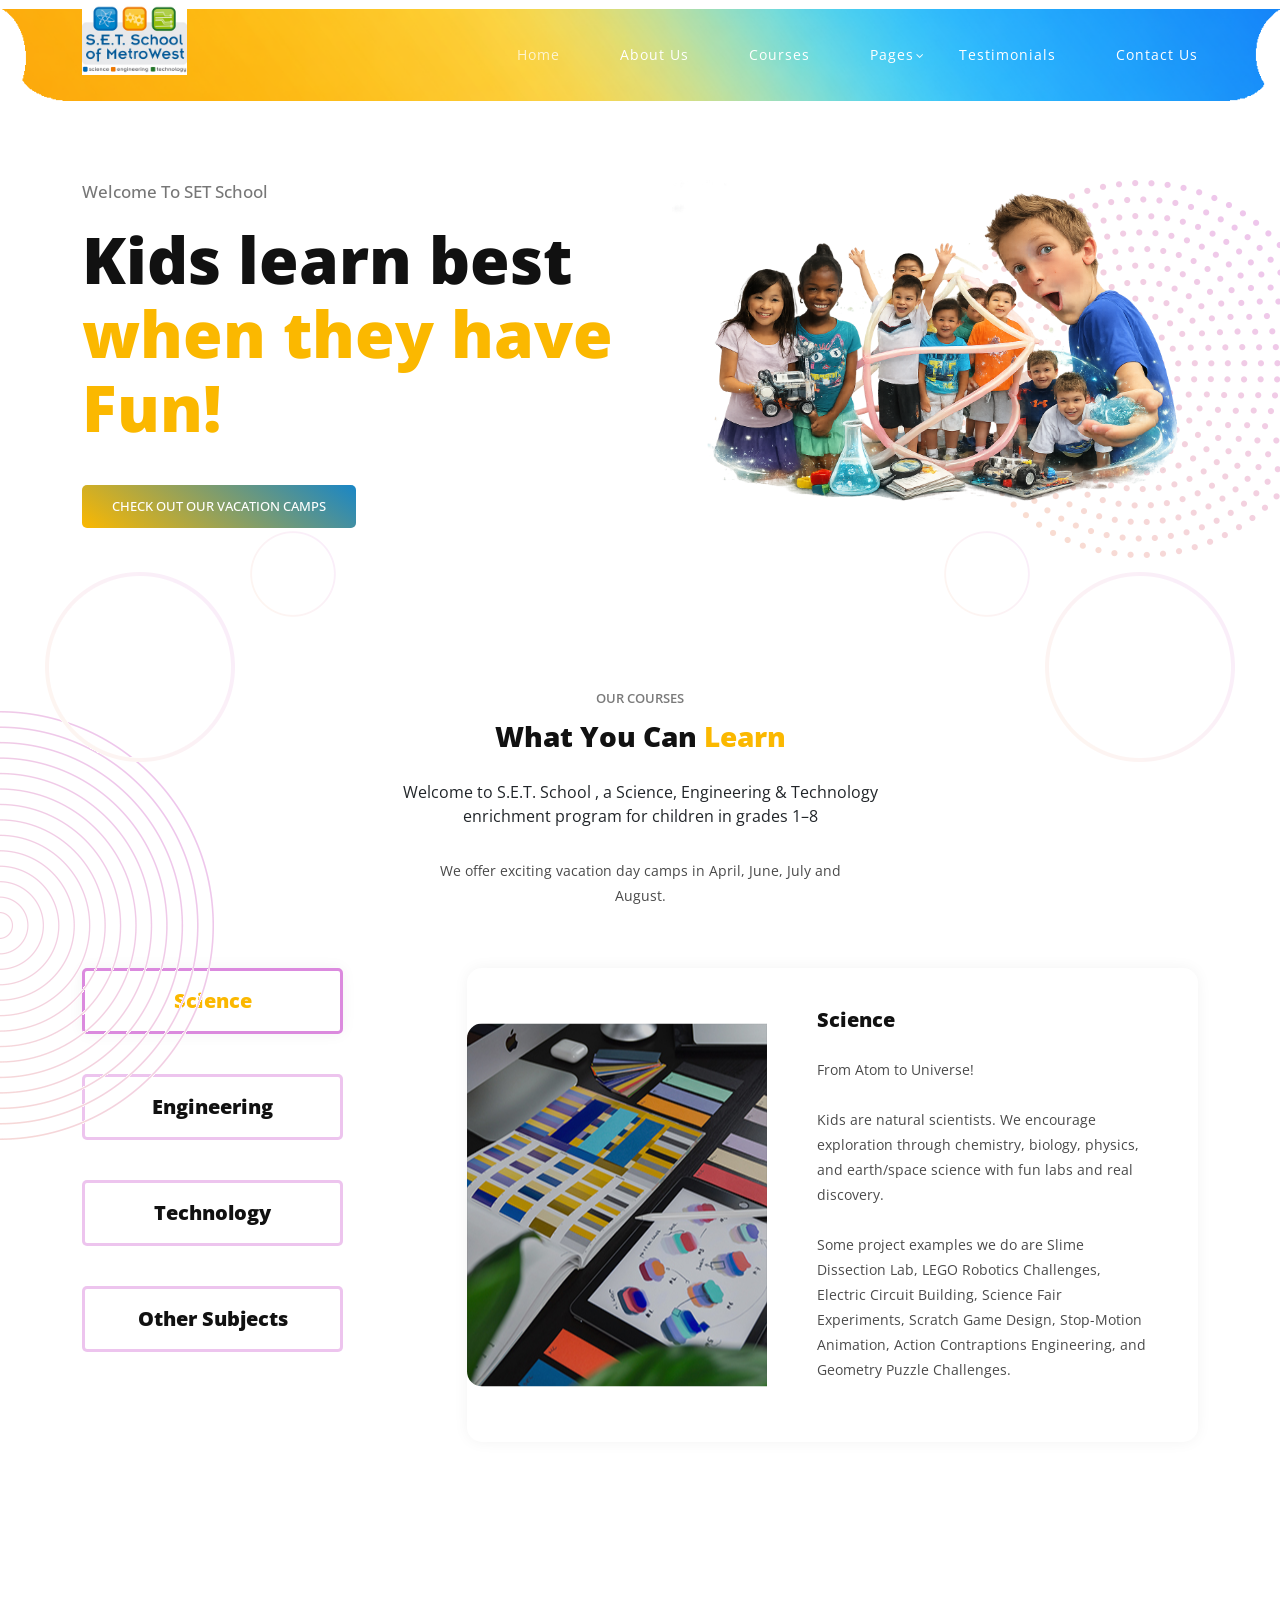
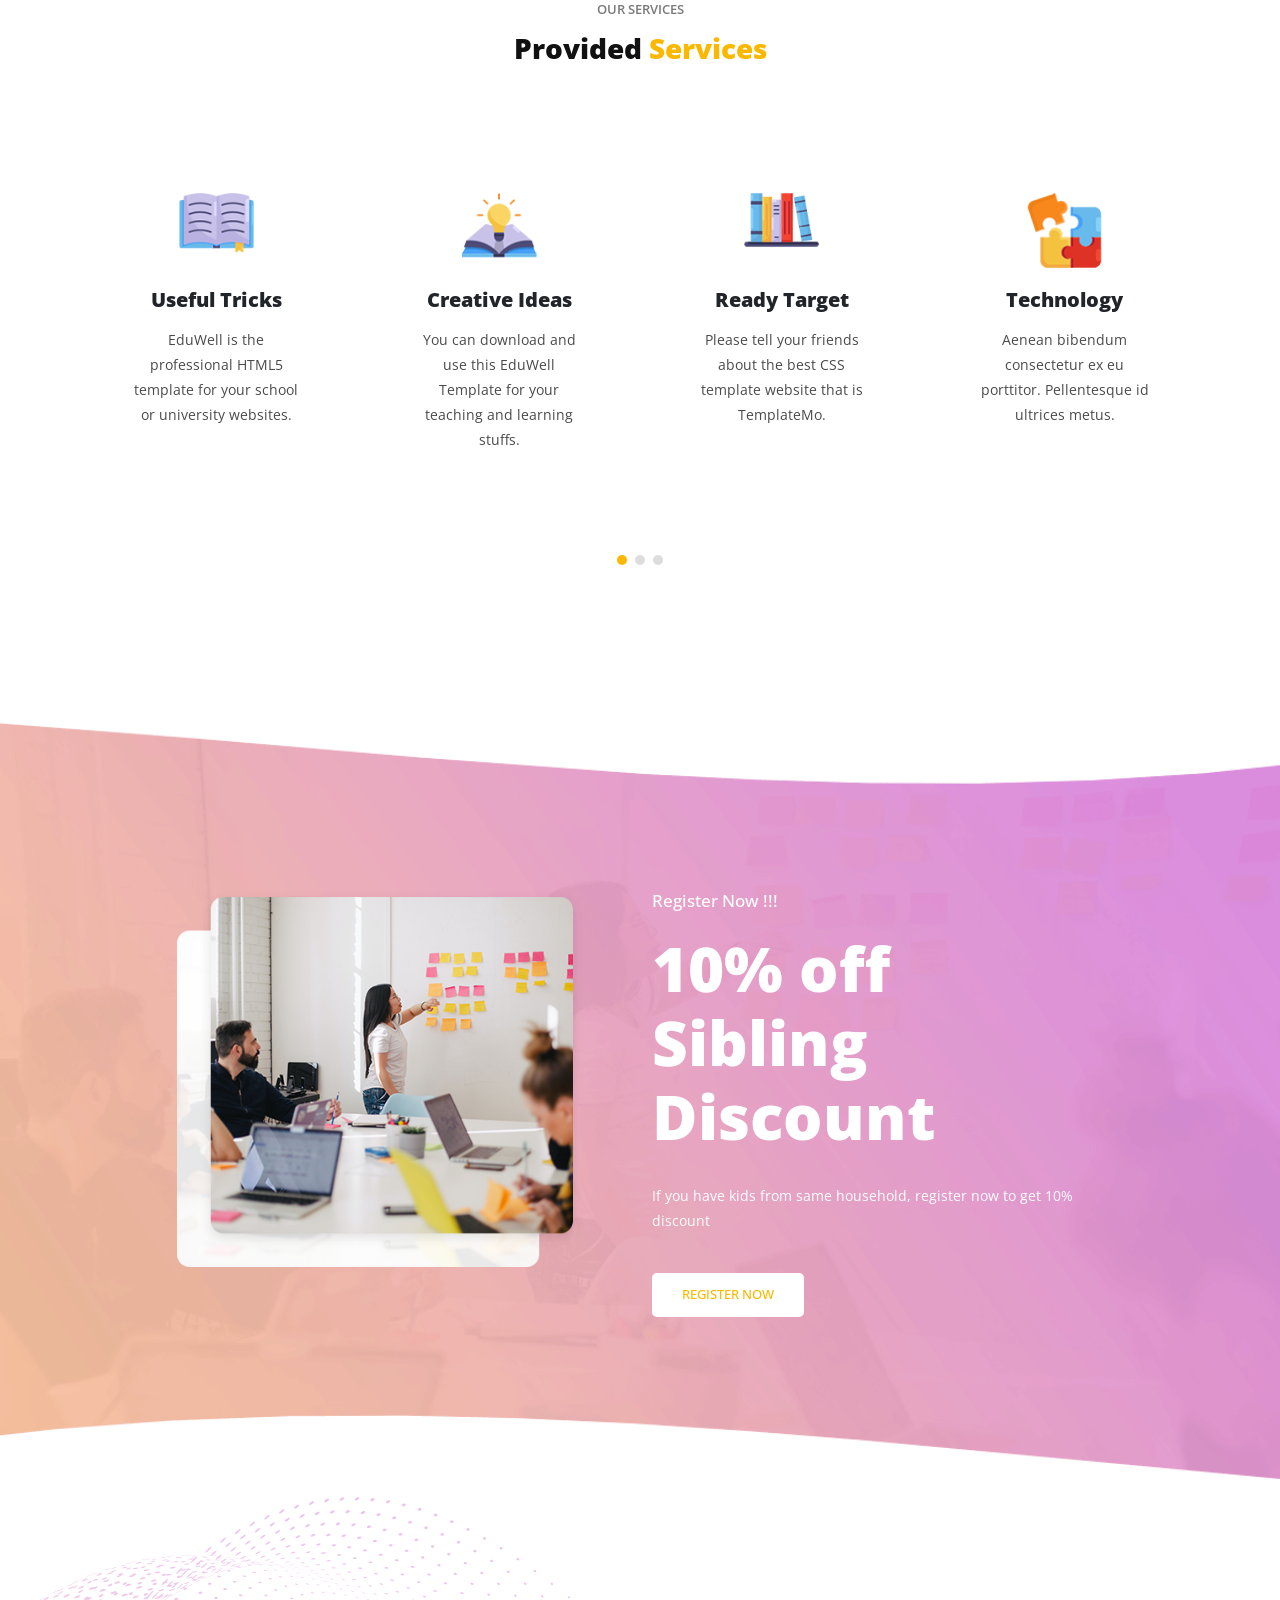
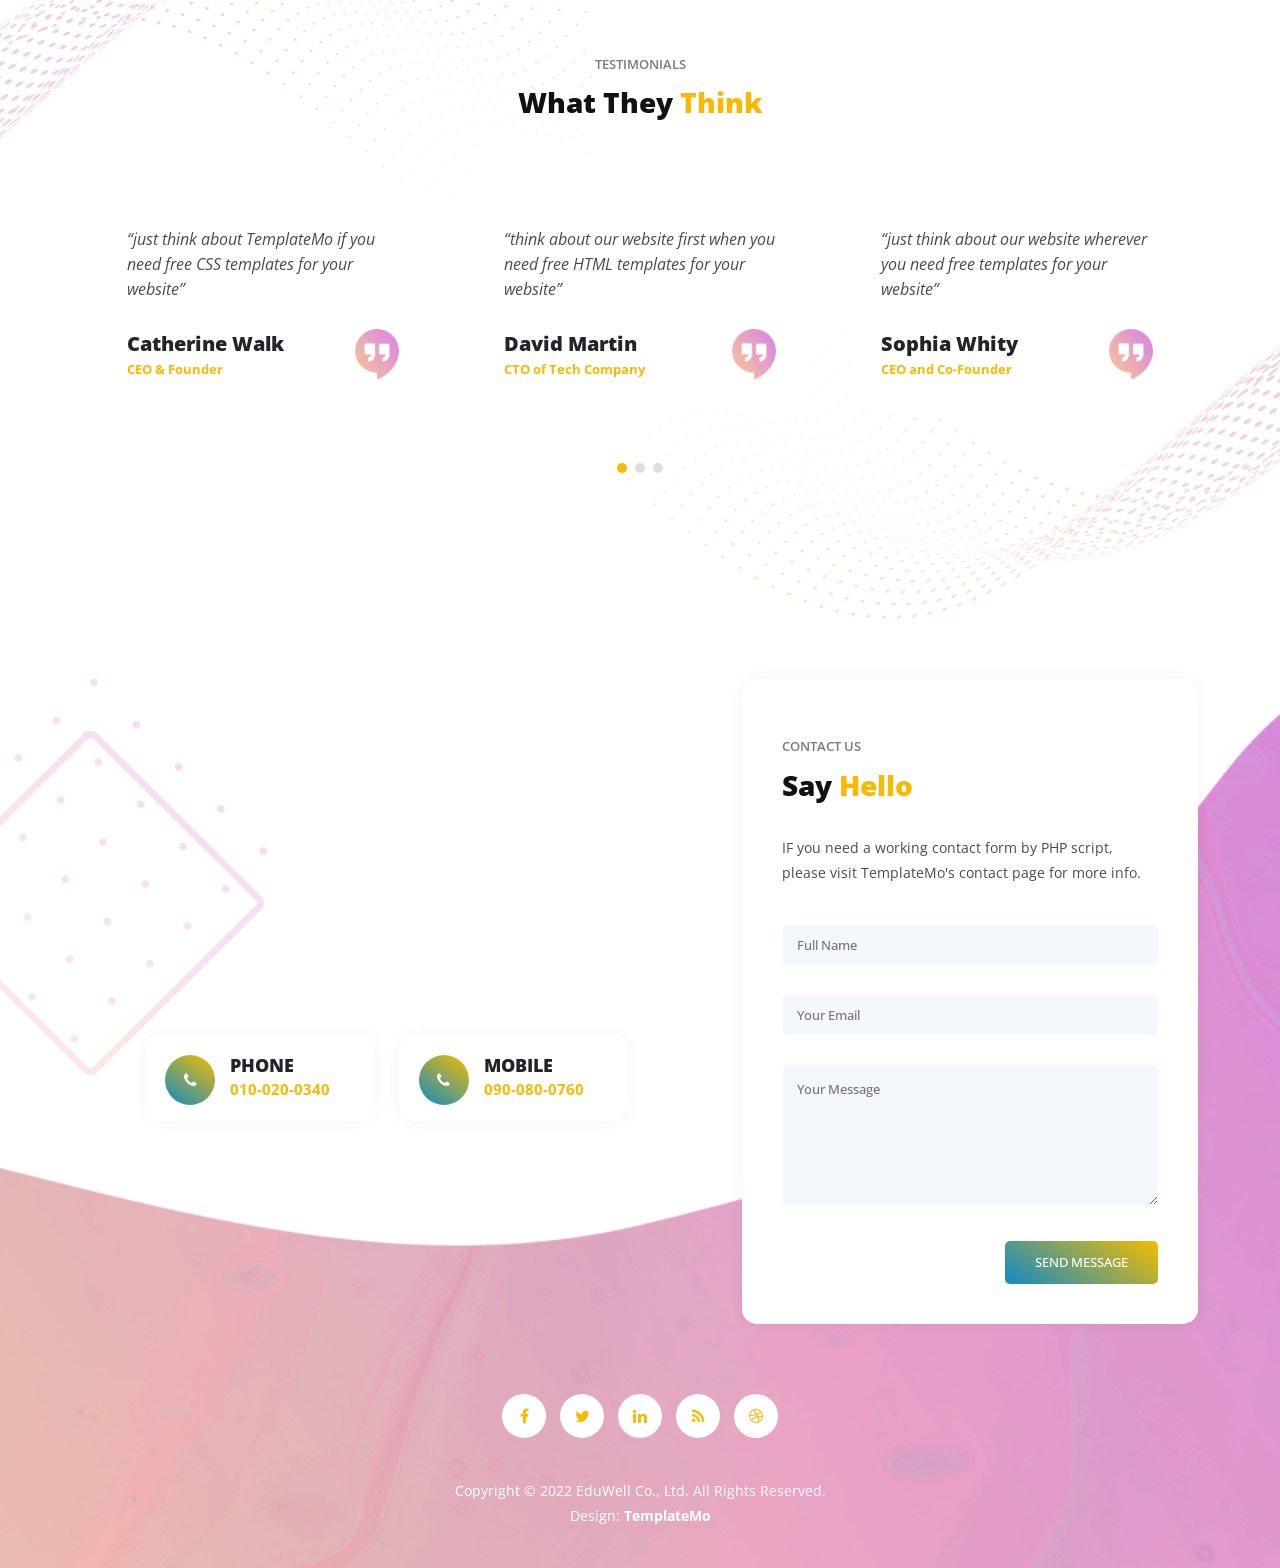
==== index.html @ 5c0f5402 "initial" ====
<!DOCTYPE html>
<html lang="en">

<head>

  <meta charset="utf-8">
  <meta name="viewport" content="width=device-width, initial-scale=1, shrink-to-fit=no">
  <meta name="description" content="">
  <meta name="author" content="">
  <link href="https://fonts.googleapis.com/css?family=Open+Sans:100,200,300,400,500,600,700,800,900" rel="stylesheet">

  <title>S.E.T. School</title>

  <!-- Bootstrap core CSS -->
  <link href="vendor/bootstrap/css/bootstrap.min.css" rel="stylesheet">


  <!-- Additional CSS Files -->
  <link rel="stylesheet" href="assets/css/fontawesome.css">
  <link rel="stylesheet" href="assets/css/templatemo-eduwell-style.css">
  <link rel="stylesheet" href="assets/css/owl.css">
  <link rel="stylesheet" href="assets/css/lightbox.css">

</head>

<body>


  <!-- ***** Header Area Start ***** -->
  <header class="header-area header-sticky">
    <div class="container">
      <div class="row">
        <div class="col-12">
          <nav class="main-nav">
            <!-- ***** Logo Start ***** -->
            <a href="index.html" class="logo">
              <img src="assets/images/set_school_logo.jpg" alt="S.E.T. School Logo">
            </a>
            <!-- ***** Logo End ***** -->
            <!-- ***** Menu Start ***** -->
            <ul class="nav">
              <li class="scroll-to-section"><a href="#top" class="active">Home</a></li>
              <li class="scroll-to-section"><a href="#about_us">About Us</a></li>
              <li class="scroll-to-section"><a href="#courses">Courses</a></li>
              <li class="has-sub">
                <a href="javascript:void(0)">Pages</a>
                <ul class="sub-menu">
                  <li><a href="about-us.html">About Us</a></li>
                  <li><a href="our-services.html">Our Services</a></li>
                  <li><a href="contact-us.html">Contact Us</a></li>
                </ul>
              </li>
              <li class="scroll-to-section"><a href="#testimonials">Testimonials</a></li>
              <li class="scroll-to-section"><a href="#contact-section">Contact Us</a></li>
            </ul>
            <a class='menu-trigger'>
              <span>Menu</span>
            </a>
            <!-- ***** Menu End ***** -->
          </nav>
        </div>
      </div>
    </div>
  </header>
  <!-- ***** Header Area End ***** -->

  <!-- ***** Main Banner Area Start ***** -->
  <section class="main-banner" id="top">
    <div class="container">
      <div class="row">
        <div class="col-lg-6 align-self-center">
          <div class="header-text">
            <h6>Welcome to SET School</h6>
            <h2>Kids learn best <em>when they have Fun!</em></h2>
            <div class="main-button-gradient">
              <div class="scroll-to-section"><a href="#contact-section">Check Out Our Vacation Camps</a></div>
            </div>
          </div>
        </div>
        <div class="col-lg-6">
          <div class="right-image">
            <img src="assets/images/new/side_hero.png" alt="">
          </div>
        </div>
      </div>
    </div>
  </section>
  <!-- ***** Main Banner Area End ***** -->


  <section class="our-courses" id="courses">
    <div class="container">
      <div class="row">
        <div class="col-lg-6 offset-lg-3">
          <div class="section-heading">
            <h6>OUR COURSES</h6>
            <h4>What You Can <em>Learn</em></h4><br>
            Welcome to S.E.T. School , a Science, Engineering & Technology enrichment program for children in grades
            1–8
            <p>We offer exciting vacation day camps in April, June, July and August.
            </p>
          </div>
        </div>
        <div class="col-lg-12">
          <div class="naccs">
            <div class="tabs">
              <div class="row">
                <div class="col-lg-3">
                  <div class="menu">
                    <div class="active gradient-border"><span>Science</span></div>
                    <div class="gradient-border"><span>Engineering </span></div>
                    <div class="gradient-border"><span>Technology </span></div>
                    <div class="gradient-border"><span>Other Subjects</span></div>

                  </div>
                </div>
                <div class="col-lg-9">
                  <ul class="nacc">
                    <li class="active">
                      <div>
                        <div class="left-image">
                          <img src="assets/images/courses-01.jpg" alt="">

                        </div>
                        <div class="right-content">
                          <h4>Science</h4>
                          <p>From Atom to Universe!
                            <br><br>Kids are natural scientists. We encourage exploration through chemistry, biology,
                            physics, and earth/space science with fun labs and real discovery.
                            <br><br>
                            Some project examples we do are Slime Dissection Lab, LEGO Robotics Challenges, Electric
                            Circuit Building, Science Fair Experiments, Scratch Game Design, Stop-Motion Animation,
                            Action Contraptions Engineering, and Geometry Puzzle Challenges.
                          </p>

                        </div>
                      </div>
                    </li>
                    <li>
                      <div>
                        <div class="left-image">
                          <img src="assets/images/courses-02.jpg" alt="">
                          <div class="price">
                            <h6>$156</h6>
                          </div>
                        </div>
                        <div class="right-content">
                          <h4>Creative Graphic Design</h4>
                          <p>You are not allowed to redistribute this template ZIP file on any other website without a
                            permission from us.<br><br>There are some unethical people on this world copied and reposted
                            our templates without any permission from us. Their Karma will hit them really hard. Yeah!
                          </p>
                          <span>48 Hours</span>
                          <span>6 Weeks</span>
                          <span class="last-span">1 Certificate</span>
                          <div class="text-button">
                            <a href="contact-us.html">Subscribe Course</a>
                          </div>
                        </div>
                      </div>
                    </li>
                    <li>
                      <div>
                        <div class="left-image">
                          <img src="assets/images/courses-03.jpg" alt="">
                          <div class="price">
                            <h6>$184</h6>
                          </div>
                        </div>
                        <div class="right-content">
                          <h4>Web Design</h4>
                          <p>Quinoa roof party squid prism sustainable letterpress cray hammock tumeric man bun mixtape
                            tofu subway tile cronut. Deep v ennui subway tile organic seitan.<br><br>Kogi VHS freegan
                            bicycle rights try-hard green juice probably haven't heard of them cliche la croix af
                            chillwave.</p>
                          <span>28 Hours</span>
                          <span>4 Weeks</span>
                          <span class="last-span">1 Certificate</span>
                          <div class="text-button">
                            <a href="contact-us.html">Subscribe Course</a>
                          </div>
                        </div>
                      </div>
                    </li>
                    <li>
                      <div>
                        <div class="left-image">
                          <img src="assets/images/courses-04.jpg" alt="">
                          <div class="price">
                            <h6>$76</h6>
                          </div>
                        </div>
                        <div class="right-content">
                          <h4>WordPress Introduction</h4>
                          <p>Quinoa roof party squid prism sustainable letterpress cray hammock tumeric man bun mixtape
                            tofu subway tile cronut. Deep v ennui subway tile organic seitan.<br><br>Kogi VHS freegan
                            bicycle rights try-hard green juice probably haven't heard of them cliche la croix af
                            chillwave.</p>
                          <span>48 Hours</span>
                          <span>4 Weeks</span>
                          <span class="last-span">2 Certificates</span>
                          <div class="text-button">
                            <a href="contact-us.html">Subscribe Course</a>
                          </div>
                        </div>
                      </div>
                    </li>
                  </ul>
                </div>
              </div>
            </div>
          </div>
        </div>
      </div>
    </div>
  </section>







  <section class="services" id="about_us">
    <div class="container">
      <div class="row">
        <div class="col-lg-12">
          <div class="section-heading">
            <h6>Our Services</h6>
            <h4>Provided <em>Services</em></h4>
          </div>
        </div>
        <div class="col-lg-12">
          <div class="owl-service-item owl-carousel">
            <div class="item">
              <div class="service-item">
                <div class="icon">
                  <img src="assets/images/service-icon-01.png" alt="">
                </div>
                <h4>Useful Tricks</h4>
                <p>EduWell is the professional HTML5 template for your school or university websites.</p>
              </div>
            </div>
            <div class="item">
              <div class="service-item">
                <div class="icon">
                  <img src="assets/images/service-icon-02.png" alt="">
                </div>
                <h4>Creative Ideas</h4>
                <p>You can download and use this EduWell Template for your teaching and learning stuffs.</p>
              </div>
            </div>
            <div class="item">
              <div class="service-item">
                <div class="icon">
                  <img src="assets/images/service-icon-03.png" alt="">
                </div>
                <h4>Ready Target</h4>
                <p>Please tell your friends about the best CSS template website that is TemplateMo.</p>
              </div>
            </div>
            <div class="item">
              <div class="service-item">
                <div class="icon">
                  <img src="assets/images/service-icon-04.png" alt="">
                </div>
                <h4>Technology</h4>
                <p>Aenean bibendum consectetur ex eu porttitor. Pellentesque id ultrices metus.</p>
              </div>
            </div>
            <div class="item">
              <div class="service-item">
                <div class="icon">
                  <img src="assets/images/service-icon-01.png" alt="">
                </div>
                <h4>Useful Tricks</h4>
                <p>In non nisi eget magna efficitur ultricies non quis sapien. Pellentesque tellus.</p>
              </div>
            </div>
            <div class="item">
              <div class="service-item">
                <div class="icon">
                  <img src="assets/images/service-icon-02.png" alt="">
                </div>
                <h4>Creative Ideas</h4>
                <p>Aenean bibendum consectetur ex eu porttitor. Pellentesque id ultrices metus.</p>
              </div>
            </div>
            <div class="item">
              <div class="service-item">
                <div class="icon">
                  <img src="assets/images/service-icon-03.png" alt="">
                </div>
                <h4>Ready Target</h4>
                <p>In non nisi eget magna efficitur ultricies non quis sapien. Pellentesque tellus.</p>
              </div>
            </div>
            <div class="item">
              <div class="service-item">
                <div class="icon">
                  <img src="assets/images/service-icon-04.png" alt="">
                </div>
                <h4>Technology</h4>
                <p>Aenean bibendum consectetur ex eu porttitor. Pellentesque id ultrices metus.</p>
              </div>
            </div>
            <div class="item">
              <div class="service-item">
                <div class="icon">
                  <img src="assets/images/service-icon-01.png" alt="">
                </div>
                <h4>Useful Tricks</h4>
                <p>In non nisi eget magna efficitur ultricies non quis sapien. Pellentesque tellus.</p>
              </div>
            </div>
            <div class="item">
              <div class="service-item">
                <div class="icon">
                  <img src="assets/images/service-icon-02.png" alt="">
                </div>
                <h4>Creative Ideas</h4>
                <p>Aenean bibendum consectetur ex eu porttitor. Pellentesque id ultrices metus.</p>
              </div>
            </div>
            <div class="item">
              <div class="service-item">
                <div class="icon">
                  <img src="assets/images/service-icon-03.png" alt="">
                </div>
                <h4>Ready Target</h4>
                <p>In non nisi eget magna efficitur ultricies non quis sapien. Pellentesque tellus.</p>
              </div>
            </div>
            <div class="item">
              <div class="service-item">
                <div class="icon">
                  <img src="assets/images/service-icon-04.png" alt="">
                </div>
                <h4>Technology</h4>
                <p>Praesent accumsan condimentum arcu, id porttitor est semper nec. Nunc diam lorem.</p>
              </div>
            </div>
          </div>
        </div>
      </div>
    </div>
  </section>

  <section class="simple-cta">
    <div class="container">
      <div class="row">
        <div class="col-lg-5 offset-lg-1">
          <div class="left-image">
            <img src="assets/images/cta-left-image.png" alt="">
          </div>
        </div>
        <div class="col-lg-5 align-self-center">
          <h6>Register Now !!!</h6>
          <h4>10% off Sibling Discount</h4>
          <p>If you have kids from same household, register now to get 10% discount</p>
          <div class="white-button">
            <a href="contact-us.html">Register Now</a>
          </div>
        </div>
      </div>
    </div>
  </section>

  <section class="testimonials" id="testimonials">
    <div class="container">
      <div class="row">
        <div class="col-lg-12">
          <div class="section-heading">
            <h6>Testimonials</h6>
            <h4>What They <em>Think</em></h4>
          </div>
        </div>
        <div class="col-lg-12">
          <div class="owl-testimonials owl-carousel" style="position: relative; z-index: 5;">
            <div class="item">
              <p>“just think about TemplateMo if you need free CSS templates for your website”</p>
              <h4>Catherine Walk</h4>
              <span>CEO &amp; Founder</span>
              <img src="assets/images/quote.png" alt="">
            </div>
            <div class="item">
              <p>“think about our website first when you need free HTML templates for your website”</p>
              <h4>David Martin</h4>
              <span>CTO of Tech Company</span>
              <img src="assets/images/quote.png" alt="">
            </div>
            <div class="item">
              <p>“just think about our website wherever you need free templates for your website”</p>
              <h4>Sophia Whity</h4>
              <span>CEO and Co-Founder</span>
              <img src="assets/images/quote.png" alt="">
            </div>
            <div class="item">
              <p>“Praesent accumsan condimentum arcu, id porttitor est semper nec. Nunc diam lorem.”</p>
              <h4>Helen Shiny</h4>
              <span>Tech Officer</span>
              <img src="assets/images/quote.png" alt="">
            </div>
            <div class="item">
              <p>“Praesent accumsan condimentum arcu, id porttitor est semper nec. Nunc diam lorem.”</p>
              <h4>George Soft</h4>
              <span>Gadget Reviewer</span>
              <img src="assets/images/quote.png" alt="">
            </div>
            <div class="item">
              <p>“Praesent accumsan condimentum arcu, id porttitor est semper nec. Nunc diam lorem.”</p>
              <h4>Andrew Hall</h4>
              <span>Marketing Manager</span>
              <img src="assets/images/quote.png" alt="">
            </div>
            <div class="item">
              <p>“Praesent accumsan condimentum arcu, id porttitor est semper nec. Nunc diam lorem.”</p>
              <h4>Maxi Power</h4>
              <span>Fashion Designer</span>
              <img src="assets/images/quote.png" alt="">
            </div>
            <div class="item">
              <p>“Praesent accumsan condimentum arcu, id porttitor est semper nec. Nunc diam lorem.”</p>
              <h4>Olivia Too</h4>
              <span>Creative Designer</span>
              <img src="assets/images/quote.png" alt="">
            </div>
          </div>
        </div>
      </div>
    </div>
  </section>

  <section class="contact-us" id="contact-section">
    <div class="container">
      <div class="row">
        <div class="col-lg-8">
          <div id="map">

            <!-- You just need to go to Google Maps for your own map point, and copy the embed code from Share -> Embed a map section -->
            <iframe
              src="https://www.google.com/maps/embed?pb=!1m18!1m12!1m3!1d7151.84524236698!2d-122.19494600413192!3d47.56605883252286!2m3!1f0!2f0!3f0!3m2!1i1024!2i768!4f13.1!3m3!1m2!1s0x5490695e625f8965%3A0xf99b055e76477def!2sNewcastle%20Beach%20Park%20Playground%2C%20Bellevue%2C%20WA%2098006%2C%20USA!5e0!3m2!1sen!2sth!4v1644335269264!5m2!1sen!2sth"
              width="100%" height="420px" frameborder="0"
              style="border:0; border-radius: 15px; position: relative; z-index: 2;" allowfullscreen=""></iframe>
            <div class="row">
              <div class="col-lg-4 offset-lg-1">
                <div class="contact-info">
                  <div class="icon">
                    <i class="fa fa-phone"></i>
                  </div>
                  <h4>Phone</h4>
                  <span>010-020-0340</span>
                </div>
              </div>
              <div class="col-lg-4">
                <div class="contact-info">
                  <div class="icon">
                    <i class="fa fa-phone"></i>
                  </div>
                  <h4>Mobile</h4>
                  <span>090-080-0760</span>
                </div>
              </div>
            </div>
          </div>
        </div>
        <div class="col-lg-4">
          <form id="contact" action="" method="post">
            <div class="row">
              <div class="col-lg-12">
                <div class="section-heading">
                  <h6>Contact us</h6>
                  <h4>Say <em>Hello</em></h4>
                  <p>IF you need a working contact form by PHP script, please visit TemplateMo's contact page for more
                    info.</p>
                </div>
              </div>
              <div class="col-lg-12">
                <fieldset>
                  <input type="name" name="name" id="name" placeholder="Full Name" autocomplete="on" required>
                </fieldset>
              </div>
              <div class="col-lg-12">
                <fieldset>
                  <input type="text" name="email" id="email" pattern="[^ @]*@[^ @]*" placeholder="Your Email"
                    required="">
                </fieldset>
              </div>
              <div class="col-lg-12">
                <fieldset>
                  <textarea name="message" id="message" placeholder="Your Message"></textarea>
                </fieldset>
              </div>
              <div class="col-lg-12">
                <fieldset>
                  <button type="submit" id="form-submit" class="main-gradient-button">Send Message</button>
                </fieldset>
              </div>
            </div>
          </form>
        </div>
        <div class="col-lg-12">
          <ul class="social-icons">
            <li><a href="#"><i class="fa fa-facebook"></i></a></li>
            <li><a href="#"><i class="fa fa-twitter"></i></a></li>
            <li><a href="#"><i class="fa fa-linkedin"></i></a></li>
            <li><a href="#"><i class="fa fa-rss"></i></a></li>
            <li><a href="#"><i class="fa fa-dribbble"></i></a></li>
          </ul>
        </div>
        <div class="col-lg-12">
          <p class="copyright">Copyright © 2022 EduWell Co., Ltd. All Rights Reserved.

            <br>Design: <a rel="sponsored" href="https://templatemo.com" target="_blank">TemplateMo</a>
          </p>
        </div>
      </div>
    </div>
  </section>

  <!-- Scripts -->
  <!-- Bootstrap core JavaScript -->
  <script src="vendor/jquery/jquery.min.js"></script>
  <script src="vendor/bootstrap/js/bootstrap.bundle.min.js"></script>

  <script src="assets/js/isotope.min.js"></script>
  <script src="assets/js/owl-carousel.js"></script>
  <script src="assets/js/lightbox.js"></script>
  <script src="assets/js/tabs.js"></script>
  <script src="assets/js/video.js"></script>
  <script src="assets/js/slick-slider.js"></script>
  <script src="assets/js/custom.js"></script>
  <script>
    //according to loftblog tut
    $('.nav li:first').addClass('active');

    var showSection = function showSection(section, isAnimate) {
      var
        direction = section.replace(/#/, ''),
        reqSection = $('.section').filter('[data-section="' + direction + '"]'),
        reqSectionPos = reqSection.offset().top - 0;

      if (isAnimate) {
        $('body, html').animate({
          scrollTop: reqSectionPos
        },
          800);
      } else {
        $('body, html').scrollTop(reqSectionPos);
      }

    };

    var checkSection = function checkSection() {
      $('.section').each(function () {
        var
          $this = $(this),
          topEdge = $this.offset().top - 80,
          bottomEdge = topEdge + $this.height(),
          wScroll = $(window).scrollTop();
        if (topEdge < wScroll && bottomEdge > wScroll) {
          var
            currentId = $this.data('section'),
            reqLink = $('a').filter('[href*=\\#' + currentId + ']');
          reqLink.closest('li').addClass('active').
            siblings().removeClass('active');
        }
      });
    };

    $('.main-menu, .responsive-menu, .scroll-to-section').on('click', 'a', function (e) {
      e.preventDefault();
      showSection($(this).attr('href'), true);
    });

    $(window).scroll(function () {
      checkSection();
    });
  </script>
</body>

</html>
---- assets/css/templatemo-eduwell-style.css ----
/*

TemplateMo 573 EduWell

https://templatemo.com/tm-573-eduwell

*/

/* ---------------------------------------------
Table of contents
------------------------------------------------
01. font & reset css
02. reset
03. global styles
04. header
05. banner
06. features
07. testimonials
08. contact
09. footer
10. preloader
11. search
12. portfolio

--------------------------------------------- */
/* 
---------------------------------------------
font & reset css
--------------------------------------------- 
*/
@import url("https://fonts.googleapis.com/css?family=Open+Sans:100,200,300,400,500,600,700,800,900");
/* 
---------------------------------------------
reset
--------------------------------------------- 
*/
html, body, div, span, applet, object, iframe, h1, h2, h3, h4, h5, h6, p, blockquote, div
pre, a, abbr, acronym, address, big, cite, code, del, dfn, em, font, img, ins, kbd, q,
s, samp, small, strike, strong, sub, sup, tt, var, b, u, i, center, dl, dt, dd, ol, ul, li,
figure, header, nav, section, article, aside, footer, figcaption {
  margin: 0;
  padding: 0;
  border: 0;
  outline: 0;
}

.clearfix:after {
  content: ".";
  display: block;
  clear: both;
  visibility: hidden;
  line-height: 0;
  height: 0;
}

.clearfix {
  display: inline-block;
}

html[xmlns] .clearfix {
  display: block;
}

* html .clearfix {
  height: 1%;
}

ul, li {
  padding: 0;
  margin: 0;
  list-style: none;
}

header, nav, section, article, aside, footer, hgroup {
  display: block;
}

* {
  box-sizing: border-box;
}

html, body {
  font-family: 'Open Sans', sans-serif;
  font-weight: 400;
  background-color: #fff;
  font-size: 16px;
  -ms-text-size-adjust: 100%;
  -webkit-font-smoothing: antialiased;
  -moz-osx-font-smoothing: grayscale;
}

a {
  text-decoration: none !important;
}

h1, h2, h3, h4, h5, h6 {
  margin-top: 0px;
  margin-bottom: 0px;
}

ul {
  margin-bottom: 0px;
}

p {
  font-size: 14px;
  line-height: 25px;
  color: #4a4a4a;
}

img {
  width: 100%;
  overflow: hidden;
}

/* 
---------------------------------------------
global styles
--------------------------------------------- 
*/
html,
body {
  background: #fff;
  font-family: 'Open Sans', sans-serif;
}

::selection {
  background: #fbb800;
  color: #fff;
}

::-moz-selection {
  background: #fbb800;
  color: #fff;
}

@media (max-width: 991px) {
  html, body {
    overflow-x: hidden;
  }
  .mobile-top-fix {
    margin-top: 30px;
    margin-bottom: 0px;
  }
  .mobile-bottom-fix {
    margin-bottom: 30px;
  }
  .mobile-bottom-fix-big {
    margin-bottom: 60px;
  }
}

.main-button-gradient a {
  font-size: 13px;
  color: #fff;
  background: #fbb800;
  background: linear-gradient(-145deg, #1986c6 0%,  #fbb800 100%);
  padding: 12px 30px;
  display: inline-block;
  border-radius: 5px;
  font-weight: 500;
  text-transform: uppercase;
  transition: all .3s;
}

.main-button-gradient a:hover {
  background: #f5bc00;
  background: linear-gradient(-145deg,   #fbb800 0%,  #1986c6 100%);
  opacity: 0.9;
}

.white-button a {
  font-size: 13px;
  color: #fbb800;
  background-color: #fff;
  padding: 12px 30px;
  display: inline-block;
  border-radius: 5px;
  font-weight: 500;
  text-transform: uppercase;
  transition: all .3s;
}

.white-button a:hover {
  opacity: 0.9;
}

.text-button a {
  font-size: 14px;
  font-weight: 500;
  color: #fbb800;
  text-decoration: underline !important;
  transition: all .3s;
}

.text-button a:hover {
  opacity: 0.75;
}

section {
  margin-top: 140px;
}

#contact-section {
  padding-top: 20px;
}

.section-heading {
  position: relative;
  z-index: 2;
  padding-top: 20px;
  margin-top: 0px;
  text-align: center;
  margin-bottom: 60px;
}

.section-heading h6 {
  font-size: 13px;
  text-transform: uppercase;
  color: #7a7a7a;
  font-weight: 600;
}

.section-heading h4 {
  margin-top: 10px;
  line-height: 40px;
  font-size: 28px;
  font-weight: 900;
  text-transform: capitalize;
  color: #111;
}

.section-heading h4 em {
  font-style: normal;
  color: #fbb800;
}

.section-heading p {
  margin-top: 30px;
}


/* 
---------------------------------------------
header
--------------------------------------------- 
*/
.background-header {
  background: #f5bc00 !important;
  background: linear-gradient(-145deg, #f5bc00 0%, #118ac5 100%) !important;
  height: 80px!important;
  position: fixed!important;
  top: 0!important;
  left: 0;
  right: 0;
  box-shadow: 0px 0px 10px rgba(0,0,0,0.15)!important;
}

.header-area {
  background-image: url(../images/header-bg.png);
  background-size: contain;
  background-repeat: no-repeat;
  background-position: center;
  position: absolute;
  height: 110px;
  top: 0;
  left: 0;
  right: 0;
  z-index: 100;
  -webkit-transition: all .5s ease 0s;
  -moz-transition: all .5s ease 0s;
  -o-transition: all .5s ease 0s;
  transition: all .5s ease 0s;
}

.header-area .main-nav {
  min-height: 80px;
  background: transparent;
}

.header-area .main-nav .logo {
  line-height: normal;
  color: #fff;
  font-size: 28px;
  font-weight: 700;
  text-transform: uppercase;
  letter-spacing: 2px;
  float: left;
  display: flex;
  align-items: center;
  height: 80px;
  -webkit-transition: all 0.3s ease 0s;
  -moz-transition: all 0.3s ease 0s;
  -o-transition: all 0.3s ease 0s;
  transition: all 0.3s ease 0s;
}

.background-header .main-nav .logo {
    height: 70px;
}

.header-area .main-nav .logo img {
  max-height: 70px;
  width: auto;
  display: block;
}

.background-header .main-nav .logo img {
  max-height: 60px;
}

.background-header .nav {
  margin-top: 20px !important;
}

.header-area .main-nav .nav {
  float: right;
  margin-top: 35px;
  margin-right: 0px;
  background-color: transparent;
  -webkit-transition: all 0.3s ease 0s;
  -moz-transition: all 0.3s ease 0s;
  -o-transition: all 0.3s ease 0s;
  transition: all 0.3s ease 0s;
  position: relative;
  z-index: 999;
}

.header-area .main-nav .nav li {
  padding-left: 30px;
  padding-right: 30px;
}

.header-area .main-nav .nav li:last-child {
  padding-right: 0px;
}

.header-area .main-nav .nav li a {
  display: block;
  font-weight: 400;
  font-size: 14px;
  text-transform: capitalize;
  color: #fff;
  -webkit-transition: all 0.3s ease 0s;
  -moz-transition: all 0.3s ease 0s;
  -o-transition: all 0.3s ease 0s;
  transition: all 0.3s ease 0s;
  height: 40px;
  line-height: 40px;
  border: transparent;
  letter-spacing: 1px;
}

.header-area .main-nav .nav li:hover a,
.header-area .main-nav .nav li a.active {
  color: #fff!important;
  opacity: 0.75;
}

.background-header .main-nav .nav li:hover a,
.background-header .main-nav .nav li a.active {
  color: #fff!important;
  opacity: 1;
}

.header-area .main-nav .nav li.has-sub {
  position: relative;
  padding-right: 15px;
}

.header-area .main-nav .nav li.has-sub:after {
  font-family: FontAwesome;
  content: "\f107";
  font-size: 12px;
  color: #fff;
  position: absolute;
  right: 5px;
  top: 12px;
}

.header-area .main-nav .nav li.has-sub ul.sub-menu {
  position: absolute;
  width: 140px;
  box-shadow: 0 2px 28px 0 rgba(0, 0, 0, 0.06);
  overflow: hidden;
  top: 40px;
  border-radius: 5px;
  opacity: 0;
  transition: all .3s;
  transform: translateY(+2em);
  visibility: hidden;
  z-index: -1;
}

.header-area .main-nav .nav li.has-sub ul.sub-menu li {
  margin-left: 0px;
  padding-left: 0px;
  padding-right: 0px;
}

.header-area .main-nav .nav li.has-sub ul.sub-menu li a {
  opacity: 1;
  display: block;
  background: #f7f7f7;
  color: #2a2a2a!important;
  padding-left: 20px;
  height: 40px;
  line-height: 40px;
  -webkit-transition: all 0.3s ease 0s;
  -moz-transition: all 0.3s ease 0s;
  -o-transition: all 0.3s ease 0s;
  transition: all 0.3s ease 0s;
  position: relative;
  font-size: 12px;
  font-weight: 400;
  border-bottom: 1px solid #eee;
}

.header-area .main-nav .nav li.has-sub ul li a:hover {
  background: #fff;
  color: #fbb800!important;
  padding-left: 25px;
}

.header-area .main-nav .nav li.has-sub ul li a:hover:before {
  width: 3px;
}

.header-area .main-nav .nav li.has-sub:hover ul.sub-menu {
  visibility: visible;
  opacity: 1;
  z-index: 1;
  transform: translateY(0%);
  transition-delay: 0s, 0s, 0.3s;
}

.header-area .main-nav .menu-trigger {
  cursor: pointer;
  display: block;
  position: absolute;
  top: 33px;
  width: 32px;
  height: 40px;
  text-indent: -9999em;
  z-index: 99;
  right: 40px;
  display: none;
}

.background-header .main-nav .menu-trigger {
  top: 23px;
}

.header-area .main-nav .menu-trigger span,
.header-area .main-nav .menu-trigger span:before,
.header-area .main-nav .menu-trigger span:after {
  -moz-transition: all 0.4s;
  -o-transition: all 0.4s;
  -webkit-transition: all 0.4s;
  transition: all 0.4s;
  background-color: #fff;
  display: block;
  position: absolute;
  width: 30px;
  height: 2px;
  left: 0;
}

.background-header .main-nav .menu-trigger span,
.background-header .main-nav .menu-trigger span:before,
.background-header .main-nav .menu-trigger span:after {
  background-color: #fff;
}

.header-area .main-nav .menu-trigger span:before,
.header-area .main-nav .menu-trigger span:after {
  -moz-transition: all 0.4s;
  -o-transition: all 0.4s;
  -webkit-transition: all 0.4s;
  transition: all 0.4s;
  background-color: #fff;
  display: block;
  position: absolute;
  width: 30px;
  height: 2px;
  left: 0;
  width: 75%;
}

.background-header .main-nav .menu-trigger span:before,
.background-header .main-nav .menu-trigger span:after {
  background-color: #fff;
}

.header-area .main-nav .menu-trigger span:before,
.header-area .main-nav .menu-trigger span:after {
  content: "";
}

.header-area .main-nav .menu-trigger span {
  top: 16px;
}

.header-area .main-nav .menu-trigger span:before {
  -moz-transform-origin: 33% 100%;
  -ms-transform-origin: 33% 100%;
  -webkit-transform-origin: 33% 100%;
  transform-origin: 33% 100%;
  top: -10px;
  z-index: 10;
}

.header-area .main-nav .menu-trigger span:after {
  -moz-transform-origin: 33% 0;
  -ms-transform-origin: 33% 0;
  -webkit-transform-origin: 33% 0;
  transform-origin: 33% 0;
  top: 10px;
}

.header-area .main-nav .menu-trigger.active span,
.header-area .main-nav .menu-trigger.active span:before,
.header-area .main-nav .menu-trigger.active span:after {
  background-color: transparent;
  width: 100%;
}

.header-area .main-nav .menu-trigger.active span:before {
  -moz-transform: translateY(6px) translateX(1px) rotate(45deg);
  -ms-transform: translateY(6px) translateX(1px) rotate(45deg);
  -webkit-transform: translateY(6px) translateX(1px) rotate(45deg);
  transform: translateY(6px) translateX(1px) rotate(45deg);
  background-color: #fff;
}

.background-header .main-nav .menu-trigger.active span:before {
  background-color: #fff;
}

.header-area .main-nav .menu-trigger.active span:after {
  -moz-transform: translateY(-6px) translateX(1px) rotate(-45deg);
  -ms-transform: translateY(-6px) translateX(1px) rotate(-45deg);
  -webkit-transform: translateY(-6px) translateX(1px) rotate(-45deg);
  transform: translateY(-6px) translateX(1px) rotate(-45deg);
  background-color: #fff;
}

.background-header .main-nav .menu-trigger.active span:after {
  background-color: #fff;
}

.header-area.header-sticky {
  min-height: 80px;
}

.header-area .nav {
  margin-top: 30px;
}

.header-area.header-sticky .nav li a.active {
  color: #fbb800;
}

@media (max-width: 1200px) {
  .header-area .main-nav .nav li {
    padding-left: 7px;
    padding-right: 7px;
  }
  .header-area .main-nav:before {
    display: none;
  }
}

@media (max-width: 767px) {
  .header-area .main-nav .logo {
    color: #1e1e1e;
  }
    .header-area .main-nav .logo img {
    max-height: 60px;
  }
  .header-area.header-sticky .nav li a:hover,
  .header-area.header-sticky .nav li a.active {
    color: #fbb800!important;
    opacity: 1;
  }
  .header-area.header-sticky .nav li.search-icon a {
    width: 100%;
  }
  .header-area {
    background-color: #f7f7f7;
    padding: 0px 15px;
    height: 100px;
    box-shadow: none;
    text-align: center;
  }
  .header-area .container {
    padding: 0px;
  }
  .header-area .logo {
    margin-left: 30px;
  }
  .header-area .menu-trigger {
    display: block !important;
  }
  .header-area .main-nav {
    overflow: hidden;
  }
  .header-area .main-nav .nav {
    float: none;
    width: 100%;
    display: none;
    -webkit-transition: all 0s ease 0s;
    -moz-transition: all 0s ease 0s;
    -o-transition: all 0s ease 0s;
    transition: all 0s ease 0s;
    margin-left: 0px;
  }
  .header-area .main-nav .nav li:first-child {
    border-top: 1px solid #eee;
  }
  .header-area.header-sticky .nav {
    margin-top: 100px !important;
  }
  .header-area .main-nav .nav li {
    width: 100%;
    background: #fff;
    border-bottom: 1px solid #eee;
    padding-left: 0px !important;
    padding-right: 0px !important;
  }
  .header-area .main-nav .nav li a {
    height: 50px !important;
    line-height: 50px !important;
    padding: 0px !important;
    border: none !important;
    background: #f7f7f7 !important;
    color: #191a20 !important;
  }
  .header-area .main-nav .nav li a:hover {
    background: #eee !important;
    color: #fbb800!important;
  }
  .header-area .main-nav .nav li.has-sub ul.sub-menu {
    position: relative;
    visibility: inherit;
    opacity: 1;
    z-index: 1;
    transform: translateY(0%);
    top: 0px;
    width: 100%;
    box-shadow: none;
    height: 0px;
    transition: all 0s;
  }
  .header-area .main-nav .nav li.submenu ul li a {
    font-size: 12px;
    font-weight: 400;
  }
  .header-area .main-nav .nav li.submenu ul li a:hover:before {
    width: 0px;
  }
  .header-area .main-nav .nav li.has-sub ul.sub-menu {
    height: auto;
  }
  .header-area .main-nav .nav li.has-sub:after {
    color: #3B566E;
    right: 30px;
    font-size: 14px;
    top: 15px;
  }
  .header-area .main-nav .nav li.submenu:hover ul, .header-area .main-nav .nav li.submenu:focus ul {
    height: 0px;
  }
}

@media (min-width: 767px) {
  .header-area .main-nav .nav {
    display: flex !important;
  }
}


/* 
---------------------------------------------
banner
--------------------------------------------- 
*/

section.main-banner {
  margin-top: 0px;
}

.main-banner {
  padding-top: 180px;
}

.main-banner .right-image {
  margin-left: 20px;
  position: relative;
  z-index: 2;
}

.main-banner .right-image img {
  position: relative;
  z-index: 2;
}

.main-banner .right-image::after {
  position: absolute;
  background-image: url(../images/banner-right-dec.png);
  width: 378px;
  height: 378px;
  content: '';
  right: -25%;
  z-index: 1;
}

.main-banner .header-text::after {
  position: absolute;
  background-image: url(../images/banner-left-dec.png);
  width: 214px;
  height: 429px;
  content: '';
  left: 0;
  bottom: -240px;
  z-index: 1;
}

.main-banner .header-text h6 {
  position: relative;
  z-index: 2;
  font-size: 17px;
  font-weight: 500;
  text-transform: capitalize;
  color: #777777;;
}

.main-banner .header-text h2 {
  position: relative;
  z-index: 2;
  margin-top: 20px;
  font-size: 64px;
  color: #111111;
  font-weight: 900;
  line-height: 74px;
  margin-bottom: 40px;
}

.main-banner .header-text h2 em {
  font-style: normal;
  color: #fbb800;
}

.main-banner .main-button-gradient {
  position: relative;
  z-index: 2;
}


/*
---------------------------------------------
services
---------------------------------------------
*/ 

.services .item {
  border-radius: 15px;
  text-align: center;
  padding: 50px 30px;
  margin: 15px;
  transition: all .3s;
}

.services .item:hover {
  box-shadow: 0px 0px 15px rgba(0, 0, 0, 0.06);
}

.services .item .icon {
  max-width: 75px;
  margin: 0 auto;
  min-height: 80px;
  line-height: 80px;
  vertical-align: middle;
}

.services .item h4 {
  margin-top: 15px;
  margin-bottom: 15px;
  font-size: 20px;
  font-weight: 800;
}

.services .owl-dots {
  text-align: center;
  margin-top: 30px;
}

.services .owl-dots .owl-dot {
  width: 10px;
  height: 10px;
  background-color: #ddd;
  border-radius: 50%;
  margin: 0px 4px;
}

.services .owl-dots .active {
  background-color: #fbb800;
}


/*
---------------------------------------------
our courses
---------------------------------------------
*/

section.our-courses {
  position: relative;
}

section.our-courses .section-heading p {
  padding: 0px 60px;
}

section.our-courses:before {
  position: absolute;
  content: '';
  background-image: url(../images/our-courses-left-dec.png);
  left: 45px;
  top: -140px;
  width: 291px;
  height: 231px;
  z-index: 1;
}

section.our-courses:after {
  position: absolute;
  content: '';
  background-image: url(../images/our-courses-right-dec.png);
  right: 45px;
  top: -140px;
  width: 291px;
  height: 231px;
  z-index: 1;
}

section.our-courses .naccs {
  position: relative;
}

section.our-courses .naccs .menu div {
  padding: 15px 30px;
  text-align: center;
  border-radius: 5px !important;
  margin-bottom: 40px;
  font-size: 20px;
  color: #111;
  background-color: #fff;
  cursor: pointer;
  vertical-align: middle;
  font-weight: 900;
  transition: 1s all cubic-bezier(0.075, 0.82, 0.165, 1);
  border: 3px solid rgba(219,138,222,0.5);
}

section.our-courses .naccs .menu div.active {
  color: #fbb800;
  border: 3px solid rgba(219,138,222,1);
  box-shadow: 0px 0px 15px rgba(0, 0, 0, 0.05);
}

section.our-courses ul.nacc {
  margin-left: 100px !important;
  position: relative;
  min-height: 100%;
  list-style: none;
  margin: 0;
  padding: 0;
  transition: 0.5s all cubic-bezier(0.075, 0.82, 0.165, 1);
}

section.our-courses ul.nacc li {
  background-color: #fff;
  overflow: hidden;
  opacity: 0;
  transform: translateX(50px);
  position: absolute;
  list-style: none;
  transition: 1s all cubic-bezier(0.075, 0.82, 0.165, 1);
  border-radius: 15px;
  box-shadow: 0px 0px 15px rgba(0, 0, 0, 0.05);
  padding-right: 50px;
}

section.our-courses ul.nacc li .left-image {
  position: absolute;
  margin-right: 50px;
  top: 50%;
  transform: translateY(-50%);
}

section.our-courses ul.nacc li .left-image img {
  border-top-left-radius: 15px;
  border-bottom-left-radius: 15px;
}

section.our-courses ul.nacc li .left-image .price h6 {
  position: absolute;
  background: #fbb800;
  background: linear-gradient(-145deg, #f5bc00 0%, #118ac5 100%);
  color: #fff;
  top: 20px;
  left: 20px;
  font-size: 20px;
  font-weight: 700;
  width: 50px;
  height: 50px;
  border-radius: 3px;
  display: inline-block;
  text-align: center;
  line-height: 50px;
}

section.our-courses ul.nacc li .right-content {
  padding: 40px 0px;
  margin-left: 350px;
}

section.our-courses ul.nacc li .right-content h4 {
  font-size: 20px;
  color: #111;
  margin-bottom: 25px;
  font-weight: 800;
}

section.our-courses ul.nacc li .right-content ul {
  margin-top: 20px;
  margin-bottom: 20px;
}

section.our-courses ul.nacc li .right-content span {
  font-size: 14px;
  font-weight: 600;
  margin-right: 30px;
  padding-right: 30px;
  border-right: 2px solid #111;
}

section.our-courses ul.nacc li .right-content .last-span {
  margin-right: 0px;
  padding-right: 0px;
  border-right: none;
}

section.our-courses ul.nacc li .right-content p {
  margin-bottom: 20px;
}

section.our-courses ul.nacc li .right-content .text-button {
  margin-top: 20px;
}

section.our-courses ul.nacc li.active {
  position: relative;
  transition-delay: 0.3s;
  z-index: 2;
  opacity: 1;
  transform: translateX(0px);
}

section.our-courses ul.nacc li p {
  margin: 0;
}


/*
---------------------------------------------
cta
---------------------------------------------
*/

section.simple-cta {
  background-image: url(../images/cta-bg.png);
  background-repeat: no-repeat;
  background-position: center center;
  background-size: cover;
  width: 100%;
  padding: 180px 0px 180px 0px;
}

section.simple-cta .left-image {
  margin-right: 45px;
}

section.simple-cta h6 {
  font-size: 17px;
  color: #fff;
}

section.simple-cta h4 {
  font-size: 62px;
  font-weight: 900;
  color: #fff;
  line-height: 74px;
  margin-top: 20px;
}

section.simple-cta p {
  color: #fff;
  margin-top: 30px;
  margin-bottom: 40px;
}


/* 
---------------------------------------------
testimonials
--------------------------------------------- 
*/

section.testimonials {
  position: relative;
}

section.testimonials:before {
  position: absolute;
  content: '';
  background-image: url(../images/testimonials-left-dec.png);
  left: 0px;
  top: -140px;
  width: 593px;
  height: 352px;
  z-index: 1;
}

section.testimonials:after {
  position: absolute;
  content: '';
  background-image: url(../images/testimonials-right-dec.png);
  right: 0px;
  bottom: -140px;
  width: 632px;
  height: 352px;
  z-index: 1;
}

.testimonials .item {
  border-radius: 15px;
  padding: 30px;
  background-color: #fff;
  margin: 15px;
  transition: all .3s;
  position: relative;
  z-index: 2;
}

.testimonials .item:hover {
  box-shadow: 0px 0px 15px rgba(0, 0, 0, 0.06);
}

.testimonials .item p {
  font-size: 16px;
  font-style: italic;
}

.testimonials .item h4 {
  margin-top: 30px;
  font-size: 20px;
  font-weight: 900;
  position: relative;
}

.testimonials .item span {
  font-size: 13px;
  font-weight: 700;
  color: #fbb800;
}

.testimonials .item img {
  max-width: 44px;
  z-index: 2;
  position: absolute;
  right: 30px;
  bottom: 30px
}

.testimonials .owl-dots {
  text-align: center;
  margin-top: 30px;
}

.testimonials .owl-dots .owl-dot {
  width: 10px;
  height: 10px;
  background-color: #ddd;
  border-radius: 50%;
  margin: 0px 4px;
}

.testimonials .owl-dots .active {
  background-color: #fbb800;
}



/* 
---------------------------------------------
contact us
--------------------------------------------- 
*/

section.contact-us {
  background-image: url(../images/footer-bg.png);
  background-position: center center;
  background-repeat: no-repeat;
  background-size: cover;
  padding: 0px;
  position: relative;
}

section.contact-us:after {
  position: absolute;
  content: '';
  background-image: url(../images/footer-left-dec.png);
  left: 0px;
  top: 60px;
  width: 267px;
  height: 396px;
  z-index: 1;
}

section.contact-us .contact-info {
  background-color: #fff;
  margin-top: -30px;
  box-shadow: 0px 0px 15px rgba(0, 0, 0, 0.05);
  border-radius: 15px;
  z-index: 5;
  position: relative;
  padding: 20px;
}

section.contact-us .contact-info .icon i {
  float: left;
  margin-right: 15px;
  width: 50px;
  height: 50px;
  display: inline-block;
  text-align: center;
  line-height: 50px;
  border-radius: 50%;
  background: #fbb800;
  background: linear-gradient(-145deg, #f5bc00 0%, #118ac5 100%);
  color: #fff;
}

section.contact-us .contact-info h4 {
  font-size: 18px;
  font-weight: 900;
  text-transform: uppercase;
}

section.contact-us .contact-info span {
  font-size: 15px;
  color: #fbb800;
  font-weight: 700;
}

section.contact-us .section-heading {
  text-align: left;
  margin-bottom: 40px;
}

section.contact-us #contact {
  margin-left: -100px;
  position: relative;
  z-index: 5;
  background-color: #fff;
  margin-top: 40px;
  box-shadow: 0px 0px 15px rgba(0, 0, 0, 0.05);
  border-radius: 15px;
  padding: 40px;
}

section.contact-us #contact input {
  width: 100%;
  height: 40px;
  border-radius: 5px;
  background-color: #f4f7fb;
  outline: none;
  border: none;
  box-shadow: none;
  font-size: 13px;
  font-weight: 500;
  color: #7a7a7a;
  padding: 0px 15px;
  margin-bottom: 30px;
}

section.contact-us #contact textarea {
  width: 100%;
  min-height: 140px;
  max-height: 180px;
  border-radius: 5px;
  background-color: #f4f7fb;
  outline: none;
  border: none;
  box-shadow: none;
  font-size: 13px;
  font-weight: 500;
  color: #7a7a7a;
  padding: 15px;
  margin-bottom: 30px;
}

section.contact-us #contact button {
  float: right;
  font-size: 13px;
  color: #fff;
  background: #fbb800;
  background: linear-gradient(-145deg, #f5bc00 0%, #118ac5 100%);
  padding: 12px 30px;
  display: inline-block;
  border-radius: 5px;
  font-weight: 500;
  text-transform: uppercase;
  transition: all .3s;
  transition: all .3s;
  border: none;
  outline: none;
}

section.contact-us #contact button:hover {
  opacity: 0.9;
}

section.contact-us ul.social-icons li {
  display: inline-block;
  margin: 0px 5px;
}

section.contact-us ul.social-icons {
  text-align: center;
  margin-top: 70px;
}

section.contact-us ul.social-icons li a {
  width: 44px;
  height: 44px;
  display: inline-block;
  text-align: center;
  line-height: 44px;
  background-color: #fff;
  color: #fbb800;
  border-radius: 50%;
  transition: all .5s;
}

section.contact-us ul.social-icons li a:hover {
  background-color: #fbb800;
  color: #fff;
}

p.copyright {
  text-align: center;
  color: #fff;
  margin: 40px 0px;
}

p.copyright a {
  font-weight: 700;
  color: #fff;
}

/*
---------------------------------------------
heading page
---------------------------------------------
*/

section.page-heading {
  margin-top: 190px;
  text-align: center;
}

section.page-heading .header-text {
  border-bottom: 3px solid #eee;
  padding-bottom: 80px;
}

section.page-heading .header-text h4 {
  font-size: 17px;
  text-transform: capitalize;
  color: #7a7a7a;
}

section.page-heading .header-text h1 {
  font-size: 62px;
  font-weight: 900;
  color: #111;
  margin-top: 10px;
}


/*
---------------------------------------------
about us page
---------------------------------------------
*/

section.get-info .left-image {
  margin-right: 30px;
}

section.get-info .section-heading {
  text-align: left;
}

section.get-info .info-item {
  border-radius: 15px;
  text-align: left;
  padding: 60px 30px 30px 30px;
  box-shadow: 0px 0px 15px rgba(0, 0, 0, 0.06);
  position: relative;
}

section.get-info .info-item .icon {
  position: absolute;
  left: 30px;
  top: -30px;
  width: 80px;
  height: 80px;
  display: inline-block;
  border-radius: 15px;
  text-align: center;
  line-height: 80px;
  background-color: #fff;
  box-shadow: 0px 0px 15px rgba(0, 0, 0, 0.06);
}

section.get-info .info-item .icon img {
  max-width: 60%;
}

section.get-info .info-item h4 {
  margin-top: 15px;
  margin-bottom: 15px;
  font-size: 20px;
  font-weight: 800;
}

section.our-team {
  position: relative;
}

section.our-team .section-heading p {
  padding: 0px 60px;
}

section.our-team:before {
  position: absolute;
  content: '';
  background-image: url(../images/our-courses-left-dec.png);
  left: 45px;
  top: -140px;
  width: 291px;
  height: 231px;
  z-index: 1;
}

section.our-team:after {
  position: absolute;
  content: '';
  background-image: url(../images/our-courses-right-dec.png);
  right: 45px;
  top: -140px;
  width: 291px;
  height: 231px;
  z-index: 1;
}

section.our-team .naccs {
  position: relative;
  text-align: center;
}

section.our-team .naccs .menu {
  position: relative;
  display: inline-block;
}

section.our-team .naccs .menu div {
  margin: 0px 15px;
  text-align: center;
  display: inline-block;
  width: 15%;
  text-align: center;
  font-size: 20px;
  color: #111;
  background-color: #fff;
  cursor: pointer;
  vertical-align: middle;
  font-weight: 900;
}

section.our-team .naccs .menu div img {
  border-radius: 50%;
  max-width: 120px;
}

section.our-team .naccs .menu div h4 {
  font-size: 15px;
  font-weight: 900;
  margin-top: 15px;
  margin-bottom: 5px;
}

section.our-team .naccs .menu div span {
  font-size: 12px;
  text-transform: uppercase;
  color: #fbb800;
  font-weight: 700;
  display: block;
}

section.our-team .naccs .menu div.active h4 {
  color: #fbb800;
}

section.our-team ul.nacc {
  margin-top: 40px !important;
  position: relative;
  min-height: 100%;
  height: 100% !important;
  list-style: none;
  margin: 0;
  padding: 0;
}

section.our-team ul.nacc li {
  z-index: -1;
  opacity: 0;
  transform: translateX(50px);
  background-color: #fff;
  position: absolute;
  list-style: none;
  transition: 1s all cubic-bezier(0.075, 0.82, 0.165, 1);
  border-radius: 15px;
  box-shadow: 0px 0px 15px rgba(0, 0, 0, 0.05);
  padding: 40px;
}

section.our-team ul.nacc li.active {
  position: relative !important;
  overflow: hidden;
}

section.our-team ul.nacc li .right-image {
  position: absolute;
  right: 0;
  top: 50%;
  transform: translateY(-50%);
}

section.our-team ul.nacc li .right-image img {
  border-top-right-radius: 15px;
  border-bottom-right-radius: 15px;
}

section.our-team ul.nacc li .left-content {
  text-align: left;
  margin-right: 380px;
}

section.our-team ul.nacc li .left-content h4 {
  font-size: 20px;
  color: #111;
  margin-bottom: 25px;
  font-weight: 800;
}

section.our-team ul.nacc li .left-content span a {
  font-size: 14px;
  font-weight: 600;
  margin-right: 30px;
  padding-right: 30px;
  color: #111;
  border-right: 2px solid #111;
  transition: all .3s;
}

section.our-team ul.nacc li .left-content span a:hover {
  color: #fbb800;
}

section.our-team ul.nacc li .left-content .last-span a {
  margin-right: 0px;
  padding-right: 0px;
  border-right: none;
}

section.our-team ul.nacc li .left-content p {
  margin-bottom: 30px;
}

section.our-team ul.nacc li .left-content .text-button {
  margin-top: 30px;
}

section.our-team ul.nacc li.active {
  transition-delay: 0.3s;
  z-index: 2;
  opacity: 1;
  transform: translateX(0px);
}

section.our-team ul.nacc li p {
  margin: 0;
}

section.our-office .left-info {
  margin-right: 0px;
  position: relative;
  z-index: 5;
  background-color: #fff;
  margin-top: 40px;
  box-shadow: 0px 0px 15px rgba(0, 0, 0, 0.05);
  border-radius: 15px;
  padding: 40px;
}

section.our-office .left-info p {
  margin-bottom: 40px;
}

section.our-office .left-info ul li {
  display: block;
  font-size: 14px;
  font-weight: 600;
  color: #4a4a4a;
  font-style: italic;
  margin-bottom: 20px;
}

section.our-office .left-info ul li:last-child {
  margin-bottom: 0px;
}

section.our-office .left-info .main-button-gradient {
  margin-top: 40px;
}

section.our-office #video {
  margin-left: -70px;
}

section.our-office #video .thumb {
  position: relative;
}

section.our-office #video .thumb .play-button {
  position: absolute;
  top: 50%;
  left: 50%;
}

section.our-office #video .thumb .play-button a {
  width: 80px;
  height: 80px;
  display: inline-block;
  text-align: center;
  line-height: 80px;
  border-radius: 50%;
  transform: translate(-40px, -40px);
  color: #fff;
  font-size: 22px;
  background: #fbb800;
  background: linear-gradient(-145deg, #f5bc00 0%, #118ac5 100%);
}

section.our-office #video img {
  border-radius: 20px;
}



/*
---------------------------------------------
our services page
---------------------------------------------
*/

section.featured-product {
  position: relative;
}

section.featured-product:before {
  position: absolute;
  content: '';
  background-image: url(../images/testimonials-left-dec.png);
  left: 0px;
  top: -140px;
  width: 593px;
  height: 352px;
  z-index: 1;
}

section.featured-product:after {
  position: absolute;
  content: '';
  background-image: url(../images/testimonials-right-dec.png);
  right: 0px;
  bottom: -140px;
  width: 632px;
  height: 352px;
  z-index: 1;
}

section.featured-product .info-item {
  border-radius: 15px;
  text-align: left;
  padding: 60px 30px 30px 30px;
  box-shadow: 0px 0px 15px rgba(0, 0, 0, 0.06);
  position: relative;
  margin-bottom: 90px;
}

section.featured-product .last-info {
  margin-bottom: 0px;
}

section.featured-product .left-info .info-item .icon {
  right: 30px;
  top: -30px;
}

section.featured-product .left-info .info-item {
  text-align: right;
}

section.featured-product .right-info .info-item .icon {
  left: 30px;
  top: -30px;
}

section.featured-product .info-item .icon {
  position: absolute;
  width: 80px;
  height: 80px;
  display: inline-block;
  border-radius: 15px;
  text-align: center;
  line-height: 80px;
  background-color: #fff;
  box-shadow: 0px 0px 15px rgba(0, 0, 0, 0.06);
}

section.featured-product .info-item .icon img {
  max-width: 60%;
}

section.featured-product .info-item h4 {
  margin-top: 15px;
  margin-bottom: 15px;
  font-size: 20px;
  font-weight: 800;
}

section.featured-product .product-image {
  margin: 0px 60px;
}


/*
---------------------------------------------
contact us page
---------------------------------------------
*/

section.more-info .section-heading {
  margin-bottom: 40px;
  text-align: left;
}

section.more-info p {
  margin-bottom: 40px;
}

section.more-info ul li {
  display: block;
  font-size: 14px;
  font-weight: 600;
  color: #4a4a4a;
  font-style: italic;
  margin-bottom: 20px;
}

section.more-info ul li:last-child {
  margin-bottom: 0px;
}

section.more-info .count-area-content {
  margin-bottom: 20px;
  margin-top: 20px;
}

section.more-info .count-area-content .count-digit {
  background-color: #fff;
  box-shadow: 0px 0px 15px rgba(0, 0, 0, 0.05);
  border-radius: 15px;
  text-align: center;
  display: inline-block;
  margin-left: 50%;
  transform: translateX(-40px);
  width: 80px;
  height: 80px;
  line-height: 80px;
  font-size: 28px;
  color: #fbb800;
  font-weight: 900;
  margin-bottom: -40px;
  position: relative;
  z-index: 2;
}

section.more-info .count-area-content .count-title {
  background-color: #fff;
  box-shadow: 0px 0px 15px rgba(0, 0, 0, 0.05);
  border-radius: 15px;
  text-align: center;
  font-size: 20px;
  font-weight: 900;
  color: #111;
  padding: 50px 30px 30px 30px;
  position: relative;
  z-index: 1;
}


/* 
---------------------------------------------
responsive
--------------------------------------------- 
*/


body {
  overflow-x: hidden;
}

@media (max-width: 1330px) {
  .services .owl-nav .owl-next{
    right: -30px;
  }
  .services .owl-nav .owl-prev{
    left: -25px;
  }
  .our-courses .owl-nav .owl-next{
    right: -30px;
  }
  .our-courses .owl-nav .owl-prev{
    left: -25px;
  }
}

@media (max-width: 1200px) {
  .main-banner .right-image {
    margin-left: 60px;
  }
  .main-banner .header-text h2 {
    font-size: 62px;
  }
  .header-area {
    background: #fbb800 !important;
    background: linear-gradient(-145deg, #f5bc00 0%, #118ac5 100%) !important;
  }
  .services .owl-nav .owl-next{
    right: -70px;
  }
  .services .owl-nav .owl-prev{
    left: -65px;
  }
  .our-courses .owl-nav .owl-next{
    right: -70px;
  }
  .our-courses .owl-nav .owl-prev{
    left: -65px;
  }
}

@media (max-width: 1085px) {
  .services .owl-nav .owl-next{
    right: -30px;
  }
  .services .owl-nav .owl-prev{
    left: -25px;
  }
  .our-courses .owl-nav .owl-next{
    right: -30px;
  }
  .our-courses .owl-nav .owl-prev{
    left: -25px;
  }
}

@media (max-width: 1005px) {
  .services .owl-nav .owl-next{
    display: none;
  }
  .services .owl-nav .owl-prev{
    display: none;
  }
  .our-courses .owl-nav .owl-next{
    display: none;
  }
  .our-courses .owl-nav .owl-prev{
    display: none;
  }
}

@media (max-width: 992px) {

  .main-banner .header-text {
    text-align: center;
    margin-bottom: 60px;
  }
  .main-banner .right-image {
    margin-left: 0px;
  }
  section.our-courses ul.nacc {
    margin-left: 0px !important;
  }
  section.simple-cta {
    margin-top: 0px;
  }
  section.simple-cta .left-image {
    margin-right: 0px;
    margin-bottom: 45px;
  }
  section.contact-us .contact-info {
    margin-top: 15px;
  }
  section.contact-us #contact {
    margin-left: 0px;
  }
  section.contact-us #contact button {
    float: none;
  }
  section.get-info .left-image {
    margin-right: 0px;
    margin-bottom: 30px;
  }
  section.get-info .info-item {
    margin-top: 60px;
  }
  section.our-office #video {
    margin-left: 0px;
    margin-top: 30px;
  }
  section.featured-product .left-info .info-item,
  section.featured-product .right-info .info-item {
    text-align: center;
    background-color: #fff;
    position: relative;
    z-index: 2;
  }
  section.featured-product .left-info .info-item .icon {
    right: 50%;
    transform: translateX(40px);
  }
  section.featured-product .right-info .info-item .icon {
    left: 50%;
    transform: translateX(-40px);
  }
  section.featured-product .product-image {
    margin: 60px
  }
  section.our-team ul.nacc li .left-content span a,
  section.our-courses ul.nacc li .right-content span {
    margin-right: 15px;
    padding-right: 15px;
  }
}

@media (max-width: 767px) {
  .header-area .main-nav .nav li.has-sub ul.sub-menu {
    display: none;
  }
  section.our-courses ul.nacc li .left-image,
  section.our-team ul.nacc li .right-image {
    position: relative;
    margin-right: 0px;
    margin-left: 0px;
    transform: translateY(-0%);
  }
  section.our-courses ul.nacc li .left-image img,
  section.our-team ul.nacc li .right-image img {
    border-radius: 15px;
  }
  section.our-courses ul.nacc li,
  section.our-team ul.nacc li {
    padding: 0px;
  }
  section.our-courses ul.nacc li .right-content {
    margin-left: 0px;
    padding: 30px;
  }
  section.our-team ul.nacc li .left-content {
    margin-right: 0px;
    padding: 30px;
  }
  section.our-team .naccs .menu div {
    width: 14%;
    margin: 0px 5px;
  }
  section.our-team .naccs .menu div.active img {
    border: 3px solid #fbb800;
  }
  section.our-team .naccs .menu div h4,
  section.our-team .naccs .menu div span {
    display: none;
  }
  section.more-info .count-area-content .count-title {
    font-size: 22px;
  }
}
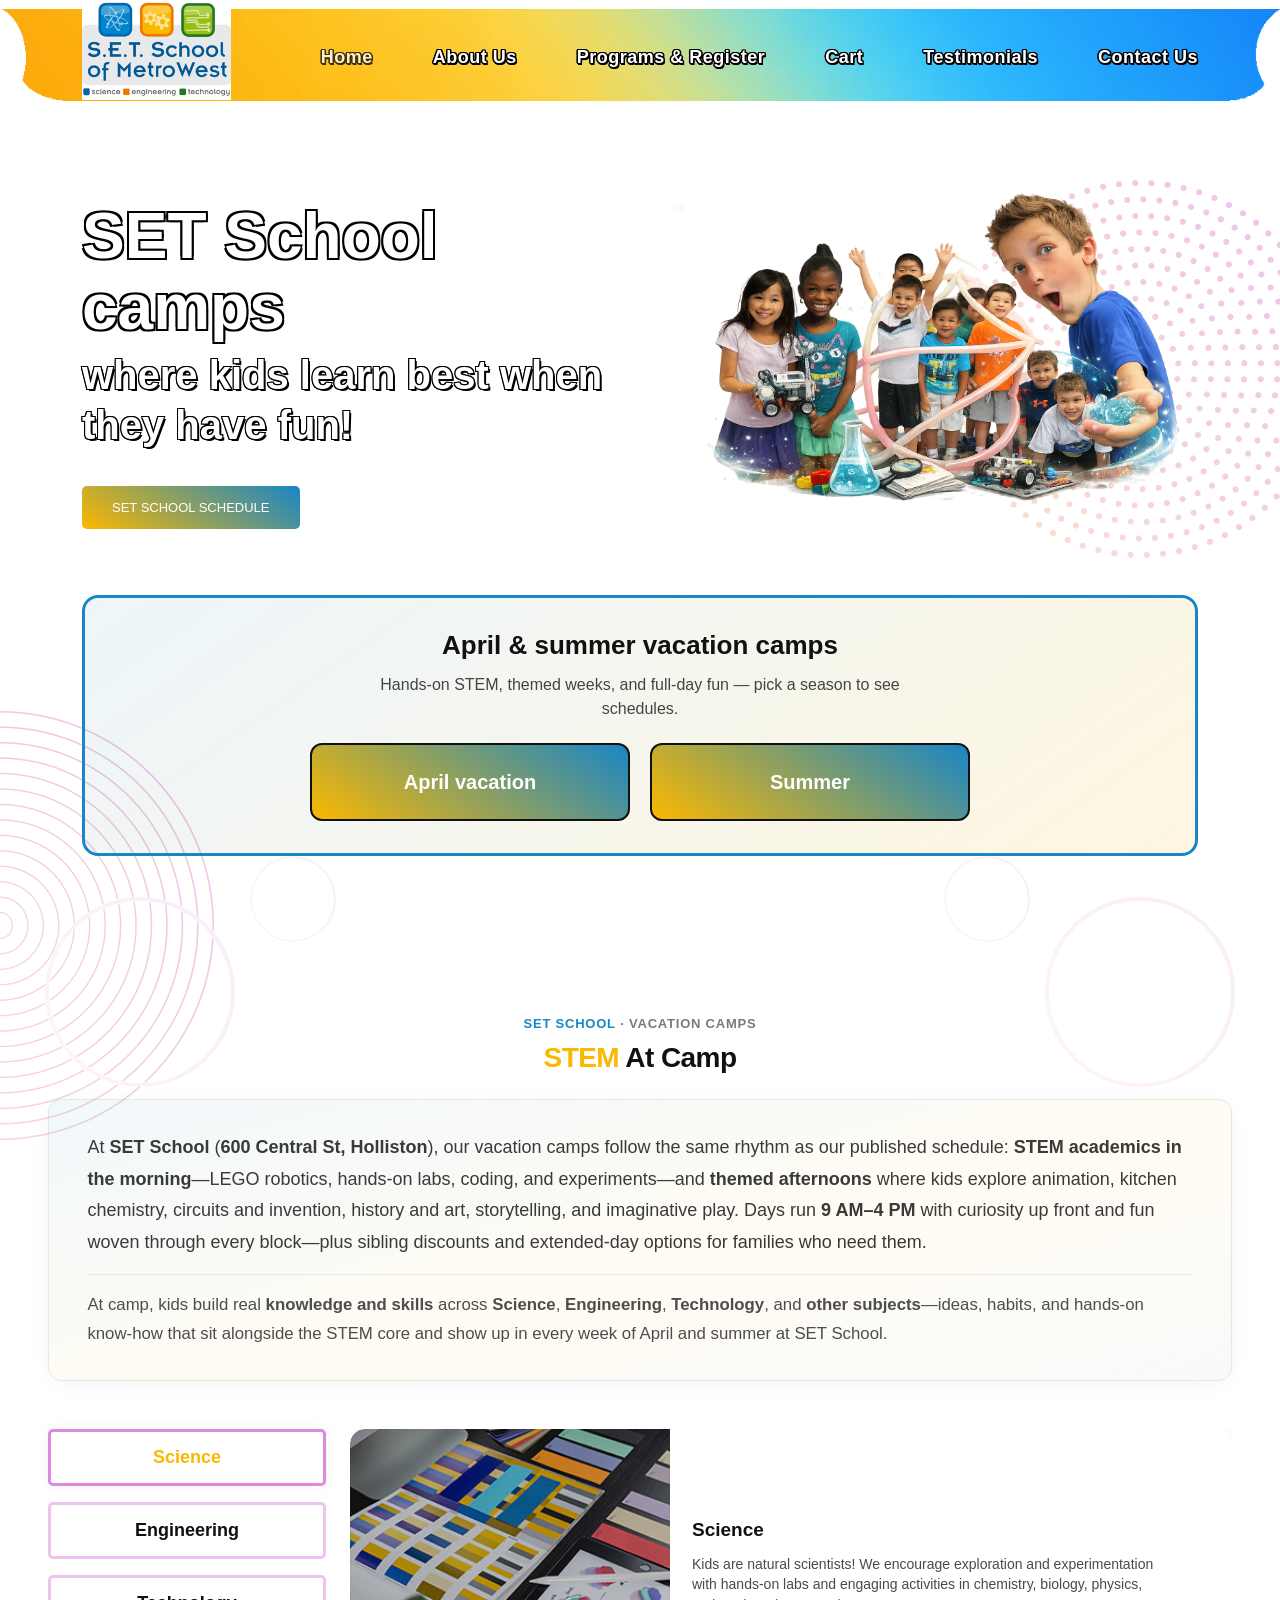
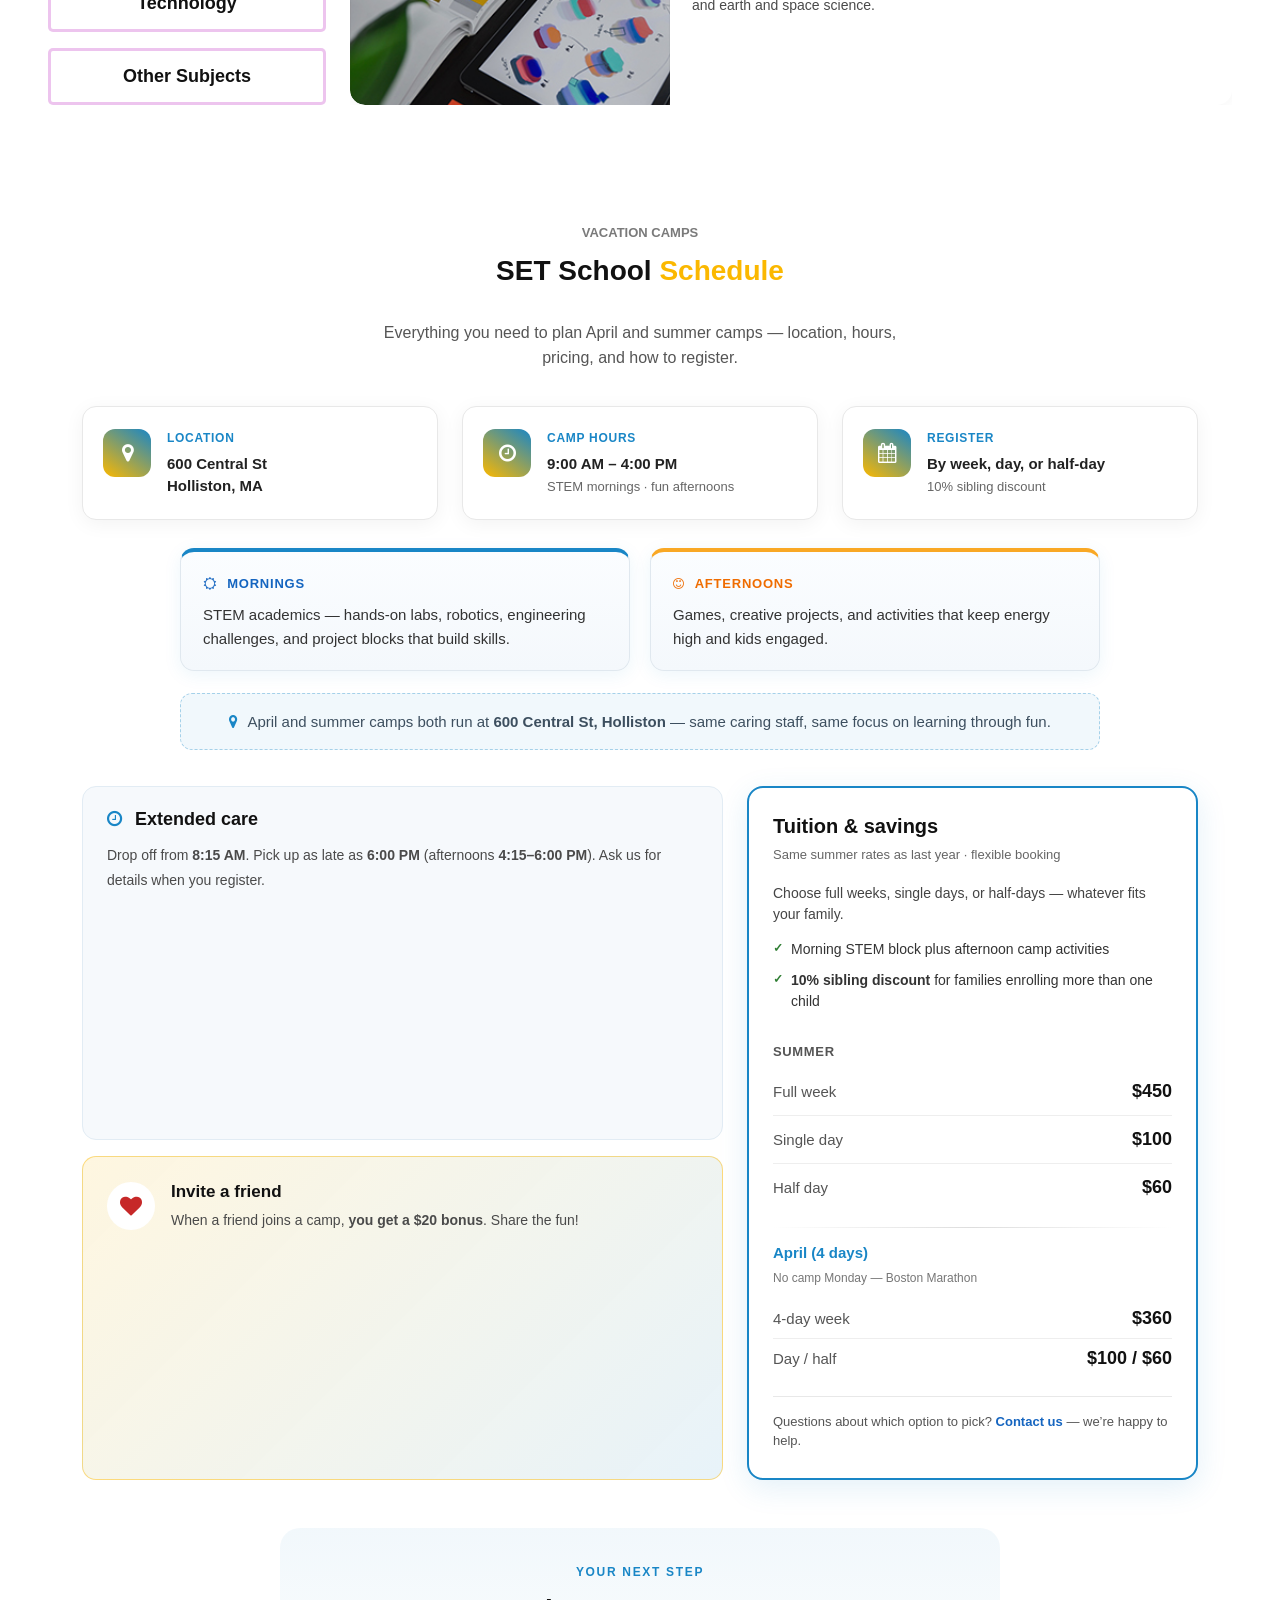
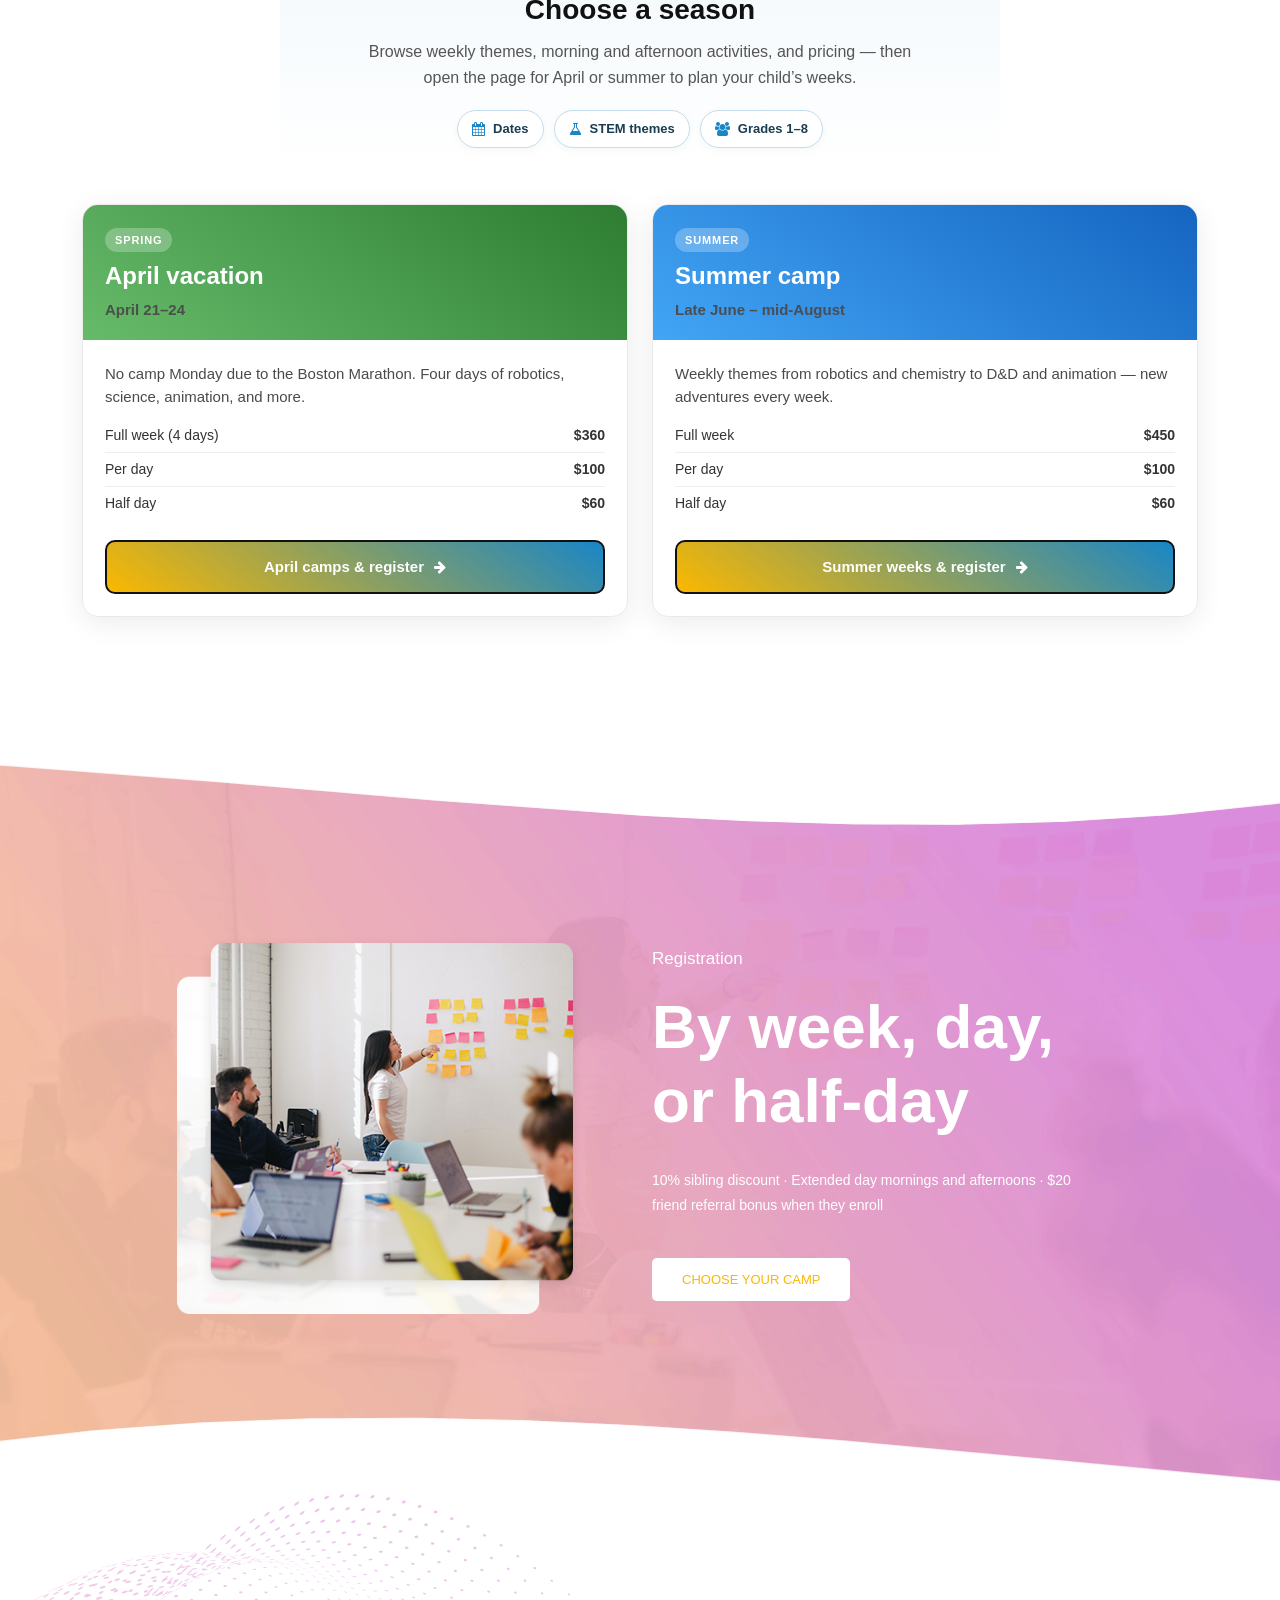
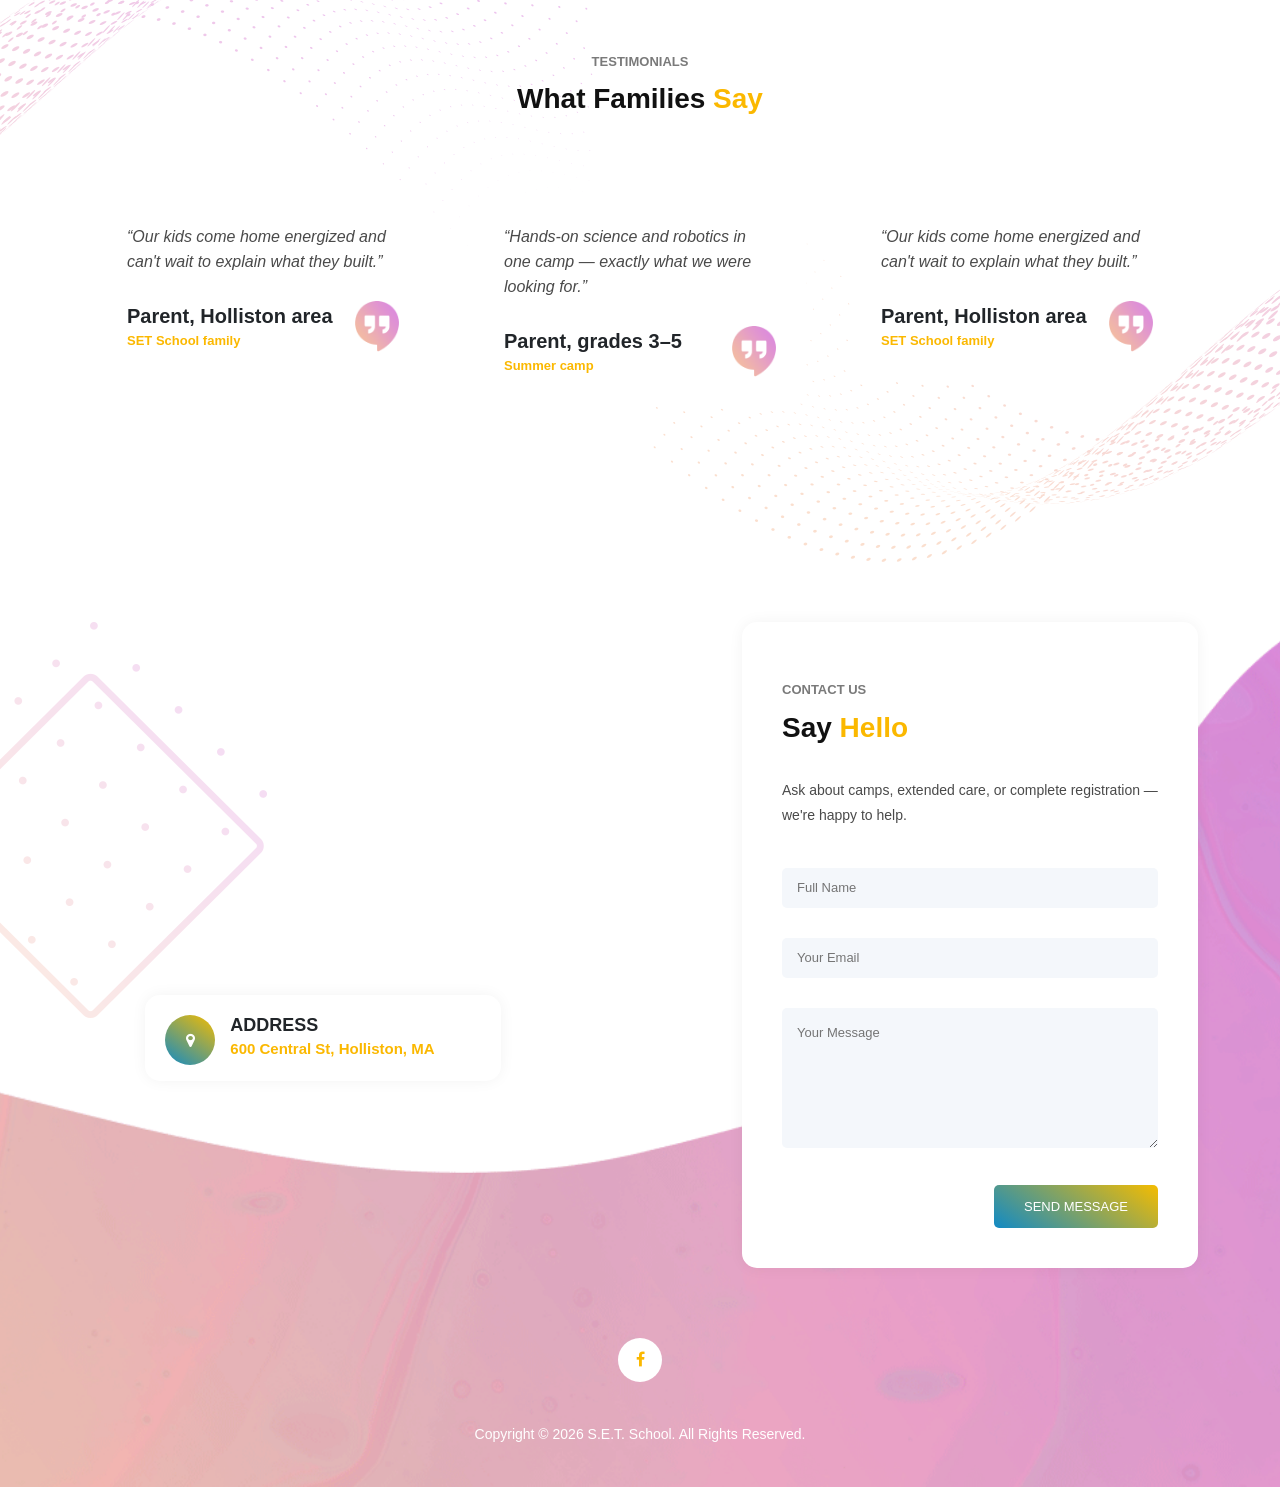
==== commit 2ef6f966: "ai_jindabaad" ====
--- a/index.html
+++ b/index.html
@@ -2,78 +2,62 @@
 <html lang="en">
 
 <head>
-
   <meta charset="utf-8">
   <meta name="viewport" content="width=device-width, initial-scale=1, shrink-to-fit=no">
-  <meta name="description" content="">
-  <meta name="author" content="">
-  <link href="https://fonts.googleapis.com/css?family=Open+Sans:100,200,300,400,500,600,700,800,900" rel="stylesheet">
-
+  <meta name="description" content="SET School — Science, Engineering & Technology vacation camps for grades 1–8 in Holliston, MA.">
+  <meta name="author" content="S.E.T. School">
   <title>S.E.T. School</title>
-
-  <!-- Bootstrap core CSS -->
   <link href="vendor/bootstrap/css/bootstrap.min.css" rel="stylesheet">
-
-
-  <!-- Additional CSS Files -->
   <link rel="stylesheet" href="assets/css/fontawesome.css">
   <link rel="stylesheet" href="assets/css/templatemo-eduwell-style.css">
   <link rel="stylesheet" href="assets/css/owl.css">
   <link rel="stylesheet" href="assets/css/lightbox.css">
-
 </head>
 
 <body>
 
-
-  <!-- ***** Header Area Start ***** -->
+  <div class="set-flyer-sidebar" aria-hidden="true">
+    <svg viewBox="0 0 100 100" xmlns="http://www.w3.org/2000/svg"><circle cx="50" cy="50" r="8" fill="#1986c6"/><ellipse cx="50" cy="50" rx="45" ry="18" fill="none" stroke="#fbb800" stroke-width="3"/><ellipse cx="50" cy="50" rx="45" ry="18" fill="none" stroke="#fbb800" stroke-width="3" transform="rotate(60 50 50)"/><ellipse cx="50" cy="50" rx="45" ry="18" fill="none" stroke="#fbb800" stroke-width="3" transform="rotate(-60 50 50)"/></svg>
+    <svg viewBox="0 0 100 100" xmlns="http://www.w3.org/2000/svg"><path fill="#1986c6" d="M50 15l6 10c3 1 6 2 9 4l11-4 8 14-7 9c1 3 1 6 1 9v11l11 7-4 15-11 2c-2 3-4 5-6 7l2 11-14 8-9-7c-3 1-6 1-9 1l-7 11-15-4-2-11c-3-2-5-4-7-6l-11 2-8-14 7-9c-1-3-1-6-1-9l-11-7 4-15 11-2c2-3 4-5 6-7l-2-11 14-8 9 7c3-1 6-1 9-1l7-11 15 4 2 11c3 2 5 4 7 6l11-2 8 14-7 9c1 3 1 6 1 9v11l11 7-4 15-11-2c-2 3-4 5-6 7z"/><circle fill="#fff" cx="50" cy="50" r="18"/></svg>
+    <svg viewBox="0 0 100 100" xmlns="http://www.w3.org/2000/svg"><path fill="none" stroke="#1986c6" stroke-width="4" d="M10 50h20l10-25 10 50 10-25h40"/><circle fill="#fbb800" cx="10" cy="50" r="6"/><circle fill="#fbb800" cx="90" cy="50" r="6"/></svg>
+  </div>
+
   <header class="header-area header-sticky">
     <div class="container">
       <div class="row">
         <div class="col-12">
           <nav class="main-nav">
-            <!-- ***** Logo Start ***** -->
             <a href="index.html" class="logo">
               <img src="assets/images/set_school_logo.jpg" alt="S.E.T. School Logo">
             </a>
-            <!-- ***** Logo End ***** -->
-            <!-- ***** Menu Start ***** -->
             <ul class="nav">
               <li class="scroll-to-section"><a href="#top" class="active">Home</a></li>
               <li class="scroll-to-section"><a href="#about_us">About Us</a></li>
-              <li class="scroll-to-section"><a href="#courses">Courses</a></li>
-              <li class="has-sub">
-                <a href="javascript:void(0)">Pages</a>
-                <ul class="sub-menu">
-                  <li><a href="about-us.html">About Us</a></li>
-                  <li><a href="our-services.html">Our Services</a></li>
-                  <li><a href="contact-us.html">Contact Us</a></li>
-                </ul>
-              </li>
+              <li><a href="programs.html">Programs &amp; Register</a></li>
+              <li><a href="cart.html" class="nav-cart-link">Cart <span class="cart-badge" style="display:none;">0</span></a></li>
               <li class="scroll-to-section"><a href="#testimonials">Testimonials</a></li>
               <li class="scroll-to-section"><a href="#contact-section">Contact Us</a></li>
             </ul>
             <a class='menu-trigger'>
               <span>Menu</span>
             </a>
-            <!-- ***** Menu End ***** -->
           </nav>
         </div>
       </div>
     </div>
   </header>
-  <!-- ***** Header Area End ***** -->
-
-  <!-- ***** Main Banner Area Start ***** -->
+
   <section class="main-banner" id="top">
     <div class="container">
       <div class="row">
         <div class="col-lg-6 align-self-center">
           <div class="header-text">
-            <h6>Welcome to SET School</h6>
-            <h2>Kids learn best <em>when they have Fun!</em></h2>
+            <h2 class="banner-title-unified">
+              <span class="banner-line1">SET School camps</span>
+              <span class="banner-line2">where kids learn best when they have fun!</span>
+            </h2>
             <div class="main-button-gradient">
-              <div class="scroll-to-section"><a href="#contact-section">Check Out Our Vacation Camps</a></div>
+              <div class="scroll-to-section"><a href="#about_us">SET School schedule</a></div>
             </div>
           </div>
         </div>
@@ -85,123 +69,86 @@
       </div>
     </div>
   </section>
-  <!-- ***** Main Banner Area End ***** -->
-
-
-  <section class="our-courses" id="courses">
-    <div class="container">
-      <div class="row">
-        <div class="col-lg-6 offset-lg-3">
-          <div class="section-heading">
-            <h6>OUR COURSES</h6>
-            <h4>What You Can <em>Learn</em></h4><br>
-            Welcome to S.E.T. School , a Science, Engineering & Technology enrichment program for children in grades
-            1–8
-            <p>We offer exciting vacation day camps in April, June, July and August.
-            </p>
-          </div>
-        </div>
-        <div class="col-lg-12">
+
+  <section class="our-courses vacation-camps-strip" id="vacation-camps-box">
+    <div class="container">
+      <div class="vacation-camps-callout">
+        <h3>April &amp; summer vacation camps</h3>
+        <p class="vacation-camps-tagline">Hands-on STEM, themed weeks, and full-day fun — pick a season to see schedules.</p>
+        <div class="vacation-camp-pick">
+          <a href="programs.html#april">April vacation</a>
+          <a href="programs.html#summer">Summer</a>
+        </div>
+      </div>
+    </div>
+  </section>
+
+  <section class="our-courses stem-focus" id="courses">
+    <div class="container-fluid stem-focus-container px-3 px-sm-4 px-lg-5">
+      <div class="row">
+        <div class="col-12">
+          <div class="section-heading stem-focus-heading">
+            <h6 class="stem-focus-kicker"><span class="stem-focus-brand">SET School</span> · vacation camps</h6>
+            <h4><em>STEM</em> at camp</h4>
+            <div class="stem-focus-lead-wrap">
+              <p class="stem-focus-lead">At <strong>SET School</strong> (<strong>600 Central St, Holliston</strong>), our vacation camps follow the same rhythm as our published schedule: <strong>STEM academics in the morning</strong>—LEGO robotics, hands-on labs, coding, and experiments—and <strong>themed afternoons</strong> where kids explore animation, kitchen chemistry, circuits and invention, history and art, storytelling, and imaginative play. Days run <strong>9 AM–4 PM</strong> with curiosity up front and fun woven through every block—plus sibling discounts and extended-day options for families who need them.</p>
+              <p class="stem-focus-lead stem-focus-lead--hint">At camp, kids build real <strong>knowledge and skills</strong> across <strong>Science</strong>, <strong>Engineering</strong>, <strong>Technology</strong>, and <strong>other subjects</strong>—ideas, habits, and hands-on know-how that sit alongside the STEM core and show up in every week of April and summer at SET School.</p>
+            </div>
+          </div>
           <div class="naccs">
             <div class="tabs">
-              <div class="row">
-                <div class="col-lg-3">
-                  <div class="menu">
+              <div class="row align-items-lg-stretch stem-tabs-row">
+                <div class="col-lg-3 d-flex flex-column stem-topics-col">
+                  <div class="menu stem-topic-menu">
                     <div class="active gradient-border"><span>Science</span></div>
-                    <div class="gradient-border"><span>Engineering </span></div>
-                    <div class="gradient-border"><span>Technology </span></div>
+                    <div class="gradient-border"><span>Engineering</span></div>
+                    <div class="gradient-border"><span>Technology</span></div>
                     <div class="gradient-border"><span>Other Subjects</span></div>
-
                   </div>
                 </div>
-                <div class="col-lg-9">
-                  <ul class="nacc">
+                <div class="col-lg-9 d-flex flex-column stem-panel-col">
+                  <ul class="nacc stem-nacc-list flex-grow-1">
                     <li class="active">
-                      <div>
+                      <div class="stem-topic-inner">
                         <div class="left-image">
-                          <img src="assets/images/courses-01.jpg" alt="">
-
+                          <img src="assets/images/courses-01.jpg" alt="Students doing science experiments and hands-on labs">
                         </div>
                         <div class="right-content">
                           <h4>Science</h4>
-                          <p>From Atom to Universe!
-                            <br><br>Kids are natural scientists. We encourage exploration through chemistry, biology,
-                            physics, and earth/space science with fun labs and real discovery.
-                            <br><br>
-                            Some project examples we do are Slime Dissection Lab, LEGO Robotics Challenges, Electric
-                            Circuit Building, Science Fair Experiments, Scratch Game Design, Stop-Motion Animation,
-                            Action Contraptions Engineering, and Geometry Puzzle Challenges.
-                          </p>
-
+                          <p>Kids are natural scientists! We encourage exploration and experimentation with hands-on labs and engaging activities in chemistry, biology, physics, and earth and space science.</p>
                         </div>
                       </div>
                     </li>
                     <li>
-                      <div>
+                      <div class="stem-topic-inner">
                         <div class="left-image">
-                          <img src="assets/images/courses-02.jpg" alt="">
-                          <div class="price">
-                            <h6>$156</h6>
-                          </div>
+                          <img src="assets/images/courses-02.jpg" alt="Engineering and robotics projects">
                         </div>
                         <div class="right-content">
-                          <h4>Creative Graphic Design</h4>
-                          <p>You are not allowed to redistribute this template ZIP file on any other website without a
-                            permission from us.<br><br>There are some unethical people on this world copied and reposted
-                            our templates without any permission from us. Their Karma will hit them really hard. Yeah!
-                          </p>
-                          <span>48 Hours</span>
-                          <span>6 Weeks</span>
-                          <span class="last-span">1 Certificate</span>
-                          <div class="text-button">
-                            <a href="contact-us.html">Subscribe Course</a>
-                          </div>
+                          <h4>Engineering</h4>
+                          <p>Learn to solve real-world problems through robotics, simple machines, construction, electronics, and hands-on design challenges.</p>
                         </div>
                       </div>
                     </li>
                     <li>
-                      <div>
+                      <div class="stem-topic-inner">
                         <div class="left-image">
-                          <img src="assets/images/courses-03.jpg" alt="">
-                          <div class="price">
-                            <h6>$184</h6>
-                          </div>
+                          <img src="assets/images/courses-03.jpg" alt="Technology and coding activities">
                         </div>
                         <div class="right-content">
-                          <h4>Web Design</h4>
-                          <p>Quinoa roof party squid prism sustainable letterpress cray hammock tumeric man bun mixtape
-                            tofu subway tile cronut. Deep v ennui subway tile organic seitan.<br><br>Kogi VHS freegan
-                            bicycle rights try-hard green juice probably haven't heard of them cliche la croix af
-                            chillwave.</p>
-                          <span>28 Hours</span>
-                          <span>4 Weeks</span>
-                          <span class="last-span">1 Certificate</span>
-                          <div class="text-button">
-                            <a href="contact-us.html">Subscribe Course</a>
-                          </div>
+                          <h4>Technology</h4>
+                          <p>Using Scratch, animation, web design, and creative tech projects, students learn coding skills and computer literacy.</p>
                         </div>
                       </div>
                     </li>
                     <li>
-                      <div>
+                      <div class="stem-topic-inner">
                         <div class="left-image">
-                          <img src="assets/images/courses-04.jpg" alt="">
-                          <div class="price">
-                            <h6>$76</h6>
-                          </div>
+                          <img src="assets/images/courses-04.jpg" alt="Art, history, and integrated learning">
                         </div>
                         <div class="right-content">
-                          <h4>WordPress Introduction</h4>
-                          <p>Quinoa roof party squid prism sustainable letterpress cray hammock tumeric man bun mixtape
-                            tofu subway tile cronut. Deep v ennui subway tile organic seitan.<br><br>Kogi VHS freegan
-                            bicycle rights try-hard green juice probably haven't heard of them cliche la croix af
-                            chillwave.</p>
-                          <span>48 Hours</span>
-                          <span>4 Weeks</span>
-                          <span class="last-span">2 Certificates</span>
-                          <div class="text-button">
-                            <a href="contact-us.html">Subscribe Course</a>
-                          </div>
+                          <h4>Other Subjects</h4>
+                          <p>At SET we believe in a holistic approach to learning that integrates art, history, language, and imaginative play in everything we teach.</p>
                         </div>
                       </div>
                     </li>
@@ -215,132 +162,151 @@
     </div>
   </section>
 
-
-
-
-
-
-
-  <section class="services" id="about_us">
+  <section class="schedule-overview set-schedule-section" id="about_us" style="margin-top: 100px;">
     <div class="container">
       <div class="row">
         <div class="col-lg-12">
           <div class="section-heading">
-            <h6>Our Services</h6>
-            <h4>Provided <em>Services</em></h4>
-          </div>
-        </div>
-        <div class="col-lg-12">
-          <div class="owl-service-item owl-carousel">
-            <div class="item">
-              <div class="service-item">
-                <div class="icon">
-                  <img src="assets/images/service-icon-01.png" alt="">
-                </div>
-                <h4>Useful Tricks</h4>
-                <p>EduWell is the professional HTML5 template for your school or university websites.</p>
-              </div>
-            </div>
-            <div class="item">
-              <div class="service-item">
-                <div class="icon">
-                  <img src="assets/images/service-icon-02.png" alt="">
-                </div>
-                <h4>Creative Ideas</h4>
-                <p>You can download and use this EduWell Template for your teaching and learning stuffs.</p>
-              </div>
-            </div>
-            <div class="item">
-              <div class="service-item">
-                <div class="icon">
-                  <img src="assets/images/service-icon-03.png" alt="">
-                </div>
-                <h4>Ready Target</h4>
-                <p>Please tell your friends about the best CSS template website that is TemplateMo.</p>
-              </div>
-            </div>
-            <div class="item">
-              <div class="service-item">
-                <div class="icon">
-                  <img src="assets/images/service-icon-04.png" alt="">
-                </div>
-                <h4>Technology</h4>
-                <p>Aenean bibendum consectetur ex eu porttitor. Pellentesque id ultrices metus.</p>
-              </div>
-            </div>
-            <div class="item">
-              <div class="service-item">
-                <div class="icon">
-                  <img src="assets/images/service-icon-01.png" alt="">
-                </div>
-                <h4>Useful Tricks</h4>
-                <p>In non nisi eget magna efficitur ultricies non quis sapien. Pellentesque tellus.</p>
-              </div>
-            </div>
-            <div class="item">
-              <div class="service-item">
-                <div class="icon">
-                  <img src="assets/images/service-icon-02.png" alt="">
-                </div>
-                <h4>Creative Ideas</h4>
-                <p>Aenean bibendum consectetur ex eu porttitor. Pellentesque id ultrices metus.</p>
-              </div>
-            </div>
-            <div class="item">
-              <div class="service-item">
-                <div class="icon">
-                  <img src="assets/images/service-icon-03.png" alt="">
-                </div>
-                <h4>Ready Target</h4>
-                <p>In non nisi eget magna efficitur ultricies non quis sapien. Pellentesque tellus.</p>
-              </div>
-            </div>
-            <div class="item">
-              <div class="service-item">
-                <div class="icon">
-                  <img src="assets/images/service-icon-04.png" alt="">
-                </div>
-                <h4>Technology</h4>
-                <p>Aenean bibendum consectetur ex eu porttitor. Pellentesque id ultrices metus.</p>
-              </div>
-            </div>
-            <div class="item">
-              <div class="service-item">
-                <div class="icon">
-                  <img src="assets/images/service-icon-01.png" alt="">
-                </div>
-                <h4>Useful Tricks</h4>
-                <p>In non nisi eget magna efficitur ultricies non quis sapien. Pellentesque tellus.</p>
-              </div>
-            </div>
-            <div class="item">
-              <div class="service-item">
-                <div class="icon">
-                  <img src="assets/images/service-icon-02.png" alt="">
-                </div>
-                <h4>Creative Ideas</h4>
-                <p>Aenean bibendum consectetur ex eu porttitor. Pellentesque id ultrices metus.</p>
-              </div>
-            </div>
-            <div class="item">
-              <div class="service-item">
-                <div class="icon">
-                  <img src="assets/images/service-icon-03.png" alt="">
-                </div>
-                <h4>Ready Target</h4>
-                <p>In non nisi eget magna efficitur ultricies non quis sapien. Pellentesque tellus.</p>
-              </div>
-            </div>
-            <div class="item">
-              <div class="service-item">
-                <div class="icon">
-                  <img src="assets/images/service-icon-04.png" alt="">
-                </div>
-                <h4>Technology</h4>
-                <p>Praesent accumsan condimentum arcu, id porttitor est semper nec. Nunc diam lorem.</p>
-              </div>
-            </div>
-          </div>
+            <h6>Vacation camps</h6>
+            <h4>SET School <em>schedule</em></h4>
+            <p class="set-schedule-lead">Everything you need to plan April and summer camps — location, hours, pricing, and how to register.</p>
+          </div>
+        </div>
+      </div>
+
+      <div class="row g-3 g-lg-4 justify-content-center set-glance-row">
+        <div class="col-sm-6 col-lg-4">
+          <div class="set-glance-card">
+            <div class="set-glance-icon" aria-hidden="true"><i class="fa fa-map-marker"></i></div>
+            <div class="set-glance-body">
+              <span class="set-glance-label">Location</span>
+              <p class="set-glance-value">600 Central St<br>Holliston, MA</p>
+            </div>
+          </div>
+        </div>
+        <div class="col-sm-6 col-lg-4">
+          <div class="set-glance-card">
+            <div class="set-glance-icon" aria-hidden="true"><i class="fa fa-clock-o"></i></div>
+            <div class="set-glance-body">
+              <span class="set-glance-label">Camp hours</span>
+              <p class="set-glance-value">9:00 AM – 4:00 PM<br><span class="set-glance-sub">STEM mornings · fun afternoons</span></p>
+            </div>
+          </div>
+        </div>
+        <div class="col-sm-6 col-lg-4">
+          <div class="set-glance-card">
+            <div class="set-glance-icon" aria-hidden="true"><i class="fa fa-calendar"></i></div>
+            <div class="set-glance-body">
+              <span class="set-glance-label">Register</span>
+              <p class="set-glance-value">By week, day, or half-day<br><span class="set-glance-sub">10% sibling discount</span></p>
+            </div>
+          </div>
+        </div>
+      </div>
+
+      <div class="set-schedule-intro">
+        <div class="set-day-split">
+          <div class="set-day-card set-day-morning">
+            <span class="set-day-label"><i class="fa fa-sun-o" aria-hidden="true"></i> Mornings</span>
+            <p class="set-day-text">STEM academics — hands-on labs, robotics, engineering challenges, and project blocks that build skills.</p>
+          </div>
+          <div class="set-day-card set-day-afternoon">
+            <span class="set-day-label"><i class="fa fa-smile-o" aria-hidden="true"></i> Afternoons</span>
+            <p class="set-day-text">Games, creative projects, and activities that keep energy high and kids engaged.</p>
+          </div>
+        </div>
+        <p class="set-holliston-line"><i class="fa fa-map-marker" aria-hidden="true"></i> April and summer camps both run at <strong>600 Central St, Holliston</strong> — same caring staff, same focus on learning through fun.</p>
+      </div>
+
+      <div class="row g-4 align-items-stretch set-schedule-panels-row">
+        <div class="col-lg-7 d-flex flex-column">
+          <div class="set-panel set-panel-muted flex-grow-1">
+            <h3 class="set-panel-title"><i class="fa fa-clock-o" aria-hidden="true"></i> Extended care</h3>
+            <p class="mb-0">Drop off from <strong>8:15 AM</strong>. Pick up as late as <strong>6:00 PM</strong> (afternoons <strong>4:15–6:00 PM</strong>). Ask us for details when you register.</p>
+          </div>
+          <div class="set-panel set-panel-accent mt-3 flex-grow-1">
+            <div class="d-flex flex-wrap align-items-center gap-3">
+              <div class="set-referral-icon" aria-hidden="true"><i class="fa fa-heart"></i></div>
+              <div>
+                <strong class="set-referral-title">Invite a friend</strong>
+                <p class="mb-0 mt-1">When a friend joins a camp, <strong>you get a $20 bonus</strong>. Share the fun!</p>
+              </div>
+            </div>
+          </div>
+        </div>
+        <div class="col-lg-5 d-flex">
+          <aside class="set-pricing-sidebar w-100" aria-label="Tuition summary">
+            <h3 class="set-pricing-sidebar-title">Tuition &amp; savings</h3>
+            <p class="set-pricing-note">Same summer rates as last year · flexible booking</p>
+            <p class="set-pricing-lead">Choose full weeks, single days, or half-days — whatever fits your family.</p>
+            <ul class="set-pricing-bullets">
+              <li>Morning STEM block plus afternoon camp activities</li>
+              <li><strong>10% sibling discount</strong> for families enrolling more than one child</li>
+            </ul>
+            <h4 class="set-pricing-mini-title">Summer</h4>
+            <ul class="set-price-lines">
+              <li><span class="set-price-label">Full week</span> <span class="set-price-num">$450</span></li>
+              <li><span class="set-price-label">Single day</span> <span class="set-price-num">$100</span></li>
+              <li><span class="set-price-label">Half day</span> <span class="set-price-num">$60</span></li>
+            </ul>
+            <div class="set-pricing-divider"></div>
+            <h4 class="set-pricing-subhead">April (4 days)</h4>
+            <p class="set-pricing-april-note">No camp Monday — Boston Marathon</p>
+            <ul class="set-price-lines set-price-lines-compact">
+              <li><span class="set-price-label">4-day week</span> <span class="set-price-num">$360</span></li>
+              <li><span class="set-price-label">Day / half</span> <span class="set-price-num">$100 / $60</span></li>
+            </ul>
+            <p class="set-pricing-foot">Questions about which option to pick? <a href="#contact-section">Contact us</a> — we’re happy to help.</p>
+          </aside>
+        </div>
+      </div>
+
+      <div class="set-season-block">
+        <p class="set-season-kicker">Your next step</p>
+        <h3 class="set-season-heading">Choose a season</h3>
+        <p class="set-season-sub">Browse weekly themes, morning and afternoon activities, and pricing — then open the page for April or summer to plan your child’s weeks.</p>
+        <div class="set-season-icons" aria-hidden="true">
+          <span class="set-season-pill"><i class="fa fa-calendar"></i> Dates</span>
+          <span class="set-season-pill"><i class="fa fa-flask"></i> STEM themes</span>
+          <span class="set-season-pill"><i class="fa fa-users"></i> Grades 1–8</span>
+        </div>
+      </div>
+      <div class="row g-4 set-season-cards">
+        <div class="col-md-6">
+          <article class="set-season-card">
+            <div class="set-season-card-head set-season-card-april">
+              <span class="set-season-badge">Spring</span>
+              <h4 class="set-season-card-title">April vacation</h4>
+              <p class="set-season-dates">April 21–24</p>
+            </div>
+            <div class="set-season-card-body">
+              <p class="set-season-desc">No camp Monday due to the Boston Marathon. Four days of robotics, science, animation, and more.</p>
+              <ul class="set-season-prices">
+                <li><span>Full week (4 days)</span> <strong>$360</strong></li>
+                <li><span>Per day</span> <strong>$100</strong></li>
+                <li><span>Half day</span> <strong>$60</strong></li>
+              </ul>
+              <a href="programs.html#april" class="set-season-btn">April camps &amp; register <i class="fa fa-arrow-right"></i></a>
+            </div>
+          </article>
+        </div>
+        <div class="col-md-6">
+          <article class="set-season-card">
+            <div class="set-season-card-head set-season-card-summer">
+              <span class="set-season-badge">Summer</span>
+              <h4 class="set-season-card-title">Summer camp</h4>
+              <p class="set-season-dates">Late June – mid-August</p>
+            </div>
+            <div class="set-season-card-body">
+              <p class="set-season-desc">Weekly themes from robotics and chemistry to D&amp;D and animation — new adventures every week.</p>
+              <ul class="set-season-prices">
+                <li><span>Full week</span> <strong>$450</strong></li>
+                <li><span>Per day</span> <strong>$100</strong></li>
+                <li><span>Half day</span> <strong>$60</strong></li>
+              </ul>
+              <a href="programs.html#summer" class="set-season-btn">Summer weeks &amp; register <i class="fa fa-arrow-right"></i></a>
+            </div>
+          </article>
         </div>
       </div>
     </div>
@@ -355,11 +321,11 @@
           </div>
         </div>
         <div class="col-lg-5 align-self-center">
-          <h6>Register Now !!!</h6>
-          <h4>10% off Sibling Discount</h4>
-          <p>If you have kids from same household, register now to get 10% discount</p>
+          <h6>Registration</h6>
+          <h4>By week, day, or half-day</h4>
+          <p>10% sibling discount · Extended day mornings and afternoons · $20 friend referral bonus when they enroll</p>
           <div class="white-button">
-            <a href="contact-us.html">Register Now</a>
+            <a href="programs.html">Choose your camp</a>
           </div>
         </div>
       </div>
@@ -372,57 +338,21 @@
         <div class="col-lg-12">
           <div class="section-heading">
             <h6>Testimonials</h6>
-            <h4>What They <em>Think</em></h4>
+            <h4>What families <em>say</em></h4>
           </div>
         </div>
         <div class="col-lg-12">
           <div class="owl-testimonials owl-carousel" style="position: relative; z-index: 5;">
             <div class="item">
-              <p>“just think about TemplateMo if you need free CSS templates for your website”</p>
-              <h4>Catherine Walk</h4>
-              <span>CEO &amp; Founder</span>
+              <p>“Our kids come home energized and can't wait to explain what they built.”</p>
+              <h4>Parent, Holliston area</h4>
+              <span>SET School family</span>
               <img src="assets/images/quote.png" alt="">
             </div>
             <div class="item">
-              <p>“think about our website first when you need free HTML templates for your website”</p>
-              <h4>David Martin</h4>
-              <span>CTO of Tech Company</span>
-              <img src="assets/images/quote.png" alt="">
-            </div>
-            <div class="item">
-              <p>“just think about our website wherever you need free templates for your website”</p>
-              <h4>Sophia Whity</h4>
-              <span>CEO and Co-Founder</span>
-              <img src="assets/images/quote.png" alt="">
-            </div>
-            <div class="item">
-              <p>“Praesent accumsan condimentum arcu, id porttitor est semper nec. Nunc diam lorem.”</p>
-              <h4>Helen Shiny</h4>
-              <span>Tech Officer</span>
-              <img src="assets/images/quote.png" alt="">
-            </div>
-            <div class="item">
-              <p>“Praesent accumsan condimentum arcu, id porttitor est semper nec. Nunc diam lorem.”</p>
-              <h4>George Soft</h4>
-              <span>Gadget Reviewer</span>
-              <img src="assets/images/quote.png" alt="">
-            </div>
-            <div class="item">
-              <p>“Praesent accumsan condimentum arcu, id porttitor est semper nec. Nunc diam lorem.”</p>
-              <h4>Andrew Hall</h4>
-              <span>Marketing Manager</span>
-              <img src="assets/images/quote.png" alt="">
-            </div>
-            <div class="item">
-              <p>“Praesent accumsan condimentum arcu, id porttitor est semper nec. Nunc diam lorem.”</p>
-              <h4>Maxi Power</h4>
-              <span>Fashion Designer</span>
-              <img src="assets/images/quote.png" alt="">
-            </div>
-            <div class="item">
-              <p>“Praesent accumsan condimentum arcu, id porttitor est semper nec. Nunc diam lorem.”</p>
-              <h4>Olivia Too</h4>
-              <span>Creative Designer</span>
+              <p>“Hands-on science and robotics in one camp — exactly what we were looking for.”</p>
+              <h4>Parent, grades 3–5</h4>
+              <span>Summer camp</span>
               <img src="assets/images/quote.png" alt="">
             </div>
           </div>
@@ -436,48 +366,36 @@
       <div class="row">
         <div class="col-lg-8">
           <div id="map">
-
-            <!-- You just need to go to Google Maps for your own map point, and copy the embed code from Share -> Embed a map section -->
-            <iframe
-              src="https://www.google.com/maps/embed?pb=!1m18!1m12!1m3!1d7151.84524236698!2d-122.19494600413192!3d47.56605883252286!2m3!1f0!2f0!3f0!3m2!1i1024!2i768!4f13.1!3m3!1m2!1s0x5490695e625f8965%3A0xf99b055e76477def!2sNewcastle%20Beach%20Park%20Playground%2C%20Bellevue%2C%20WA%2098006%2C%20USA!5e0!3m2!1sen!2sth!4v1644335269264!5m2!1sen!2sth"
+            <iframe title="SET School location"
+              src="https://maps.google.com/maps?q=600+Central+St+Holliston+MA+01746&z=16&output=embed"
               width="100%" height="420px" frameborder="0"
-              style="border:0; border-radius: 15px; position: relative; z-index: 2;" allowfullscreen=""></iframe>
+              style="border:0; border-radius: 15px; position: relative; z-index: 2;" allowfullscreen="" loading="lazy"></iframe>
             <div class="row">
-              <div class="col-lg-4 offset-lg-1">
+              <div class="col-lg-6 offset-lg-1 mt-3">
                 <div class="contact-info">
                   <div class="icon">
-                    <i class="fa fa-phone"></i>
+                    <i class="fa fa-map-marker"></i>
                   </div>
-                  <h4>Phone</h4>
-                  <span>010-020-0340</span>
+                  <h4>Address</h4>
+                  <span>600 Central St, Holliston, MA</span>
                 </div>
               </div>
-              <div class="col-lg-4">
-                <div class="contact-info">
-                  <div class="icon">
-                    <i class="fa fa-phone"></i>
-                  </div>
-                  <h4>Mobile</h4>
-                  <span>090-080-0760</span>
-                </div>
-              </div>
             </div>
           </div>
         </div>
         <div class="col-lg-4">
-          <form id="contact" action="" method="post">
+          <form id="contact" action="#" method="post" novalidate>
             <div class="row">
               <div class="col-lg-12">
                 <div class="section-heading">
                   <h6>Contact us</h6>
                   <h4>Say <em>Hello</em></h4>
-                  <p>IF you need a working contact form by PHP script, please visit TemplateMo's contact page for more
-                    info.</p>
+                  <p>Ask about camps, extended care, or complete registration — we're happy to help.</p>
                 </div>
               </div>
               <div class="col-lg-12">
                 <fieldset>
-                  <input type="name" name="name" id="name" placeholder="Full Name" autocomplete="on" required>
+                  <input type="text" name="name" id="name" placeholder="Full Name" autocomplete="name" required>
                 </fieldset>
               </div>
               <div class="col-lg-12">
@@ -501,37 +419,28 @@
         </div>
         <div class="col-lg-12">
           <ul class="social-icons">
-            <li><a href="#"><i class="fa fa-facebook"></i></a></li>
-            <li><a href="#"><i class="fa fa-twitter"></i></a></li>
-            <li><a href="#"><i class="fa fa-linkedin"></i></a></li>
-            <li><a href="#"><i class="fa fa-rss"></i></a></li>
-            <li><a href="#"><i class="fa fa-dribbble"></i></a></li>
+            <li><a href="https://www.facebook.com/profile.php?id=100075910535780" target="_blank" rel="noopener noreferrer" aria-label="S.E.T. School on Facebook"><i class="fa fa-facebook"></i></a></li>
           </ul>
         </div>
         <div class="col-lg-12">
-          <p class="copyright">Copyright © 2022 EduWell Co., Ltd. All Rights Reserved.
-
-            <br>Design: <a rel="sponsored" href="https://templatemo.com" target="_blank">TemplateMo</a>
-          </p>
-        </div>
-      </div>
-    </div>
-  </section>
-
-  <!-- Scripts -->
-  <!-- Bootstrap core JavaScript -->
+          <p class="copyright">Copyright © 2026 S.E.T. School. All Rights Reserved.</p>
+        </div>
+      </div>
+    </div>
+  </section>
+
   <script src="vendor/jquery/jquery.min.js"></script>
   <script src="vendor/bootstrap/js/bootstrap.bundle.min.js"></script>
-
   <script src="assets/js/isotope.min.js"></script>
   <script src="assets/js/owl-carousel.js"></script>
   <script src="assets/js/lightbox.js"></script>
   <script src="assets/js/tabs.js"></script>
   <script src="assets/js/video.js"></script>
   <script src="assets/js/slick-slider.js"></script>
+  <script src="assets/js/cart.js"></script>
+  <script src="assets/js/contact-form.js"></script>
   <script src="assets/js/custom.js"></script>
   <script>
-    //according to loftblog tut
     $('.nav li:first').addClass('active');
 
     var showSection = function showSection(section, isAnimate) {
@@ -579,4 +488,4 @@
   </script>
 </body>
 
-</html>+</html>
--- a/assets/css/templatemo-eduwell-style.css
+++ b/assets/css/templatemo-eduwell-style.css
@@ -28,7 +28,7 @@
 font & reset css
 --------------------------------------------- 
 */
-@import url("https://fonts.googleapis.com/css?family=Open+Sans:100,200,300,400,500,600,700,800,900");
+/* SET School: Trebuchet MS (matches flyers); webfont import removed */
 /* 
 ---------------------------------------------
 reset
@@ -79,8 +79,14 @@
   box-sizing: border-box;
 }
 
+/* Trebuchet site-wide: override Bootstrap’s system font stack (loaded before this file) */
+:root {
+  --bs-font-sans-serif: 'Trebuchet MS', 'Lucida Grande', 'Lucida Sans Unicode', Arial, sans-serif;
+  --bs-body-font-family: 'Trebuchet MS', 'Lucida Grande', 'Lucida Sans Unicode', Arial, sans-serif;
+}
+
 html, body {
-  font-family: 'Open Sans', sans-serif;
+  font-family: 'Trebuchet MS', 'Lucida Grande', 'Lucida Sans Unicode', Arial, sans-serif;
   font-weight: 400;
   background-color: #fff;
   font-size: 16px;
@@ -121,7 +127,30 @@
 html,
 body {
   background: #fff;
-  font-family: 'Open Sans', sans-serif;
+  font-family: 'Trebuchet MS', 'Lucida Grande', 'Lucida Sans Unicode', Arial, sans-serif;
+}
+
+/* Forms, buttons, alerts: inherit Trebuchet (Bootstrap sometimes sets its own stack) */
+.btn,
+.form-control,
+.form-select,
+.form-check-label,
+.input-group-text,
+.dropdown-menu,
+.dropdown-item,
+.alert,
+.badge,
+.modal-content,
+.toast,
+.offcanvas,
+.popover,
+.list-group-item,
+.card,
+.pagination,
+.nav-link,
+.navbar,
+.table {
+  font-family: 'Trebuchet MS', 'Lucida Grande', 'Lucida Sans Unicode', Arial, sans-serif;
 }
 
 ::selection {
@@ -274,7 +303,7 @@
 }
 
 .header-area .main-nav {
-  min-height: 80px;
+  min-height: 100px;
   background: transparent;
 }
 
@@ -288,7 +317,7 @@
   float: left;
   display: flex;
   align-items: center;
-  height: 80px;
+  height: 100px;
   -webkit-transition: all 0.3s ease 0s;
   -moz-transition: all 0.3s ease 0s;
   -o-transition: all 0.3s ease 0s;
@@ -300,13 +329,13 @@
 }
 
 .header-area .main-nav .logo img {
-  max-height: 70px;
+  max-height: 100px;
   width: auto;
   display: block;
 }
 
 .background-header .main-nav .logo img {
-  max-height: 60px;
+  max-height: 88px;
 }
 
 .background-header .nav {
@@ -337,18 +366,37 @@
 
 .header-area .main-nav .nav li a {
   display: block;
-  font-weight: 400;
-  font-size: 14px;
+  font-family: 'Trebuchet MS', 'Lucida Grande', 'Lucida Sans Unicode', Arial, sans-serif;
+  font-weight: 700;
+  font-size: 18px;
   text-transform: capitalize;
   color: #fff;
-  -webkit-transition: all 0.3s ease 0s;
-  -moz-transition: all 0.3s ease 0s;
-  -o-transition: all 0.3s ease 0s;
-  transition: all 0.3s ease 0s;
-  height: 40px;
-  line-height: 40px;
+  -webkit-text-stroke: 1px #000;
+  paint-order: stroke fill;
+  text-shadow:
+    1.5px 1.5px 0 #000,
+    -1px -1px 0 #000,
+    1px -1px 0 #000,
+    -1px 1px 0 #000,
+    0 1.5px 0 #000,
+    0 -1px 0 #000,
+    1.5px 0 0 #000,
+    -1.5px 0 0 #000;
+  -webkit-transition: color 0.3s ease 0s, opacity 0.3s ease 0s;
+  -moz-transition: color 0.3s ease 0s, opacity 0.3s ease 0s;
+  -o-transition: color 0.3s ease 0s, opacity 0.3s ease 0s;
+  transition: color 0.3s ease 0s, opacity 0.3s ease 0s;
+  height: 44px;
+  line-height: 44px;
   border: transparent;
-  letter-spacing: 1px;
+  letter-spacing: 0.5px;
+}
+
+.header-area .main-nav .nav li a .cart-badge {
+  -webkit-text-stroke: 0;
+  text-shadow: none;
+  font-size: 11px;
+  font-weight: 700;
 }
 
 .header-area .main-nav .nav li:hover a,
@@ -571,12 +619,12 @@
   }
 }
 
-@media (max-width: 767px) {
+@media (max-width: 1199px) {
   .header-area .main-nav .logo {
     color: #1e1e1e;
   }
     .header-area .main-nav .logo img {
-    max-height: 60px;
+    max-height: 84px;
   }
   .header-area.header-sticky .nav li a:hover,
   .header-area.header-sticky .nav li a.active {
@@ -603,7 +651,7 @@
     display: block !important;
   }
   .header-area .main-nav {
-    overflow: hidden;
+    overflow: visible;
   }
   .header-area .main-nav .nav {
     float: none;
@@ -614,6 +662,10 @@
     -o-transition: all 0s ease 0s;
     transition: all 0s ease 0s;
     margin-left: 0px;
+    max-height: min(70vh, 420px);
+    overflow-x: hidden;
+    overflow-y: auto;
+    -webkit-overflow-scrolling: touch;
   }
   .header-area .main-nav .nav li:first-child {
     border-top: 1px solid #eee;
@@ -635,6 +687,10 @@
     border: none !important;
     background: #f7f7f7 !important;
     color: #191a20 !important;
+    font-size: 16px !important;
+    font-weight: 700 !important;
+    -webkit-text-stroke: 0 !important;
+    text-shadow: none !important;
   }
   .header-area .main-nav .nav li a:hover {
     background: #eee !important;
@@ -673,7 +729,7 @@
   }
 }
 
-@media (min-width: 767px) {
+@media (min-width: 1200px) {
   .header-area .main-nav .nav {
     display: flex !important;
   }
@@ -1882,9 +1938,6 @@
 }
 
 @media (max-width: 767px) {
-  .header-area .main-nav .nav li.has-sub ul.sub-menu {
-    display: none;
-  }
   section.our-courses ul.nacc li .left-image,
   section.our-team ul.nacc li .right-image {
     position: relative;
@@ -1922,4 +1975,1238 @@
   section.more-info .count-area-content .count-title {
     font-size: 22px;
   }
+}
+
+/* ----- SET School custom ----- */
+.set-flyer-sidebar {
+  position: fixed;
+  left: 12px;
+  top: 50%;
+  transform: translateY(-50%);
+  z-index: 50;
+  display: flex;
+  flex-direction: column;
+  gap: 18px;
+  pointer-events: none;
+  opacity: 0.55;
+}
+
+.set-flyer-sidebar svg {
+  width: 42px;
+  height: 42px;
+  display: block;
+}
+
+@media (max-width: 1400px) {
+  .set-flyer-sidebar {
+    display: none;
+  }
+}
+
+.main-banner .header-text .banner-title-unified {
+  font-family: 'Trebuchet MS', 'Lucida Grande', 'Lucida Sans Unicode', Arial, sans-serif;
+  font-weight: 800;
+  color: #fff;
+  margin-bottom: 36px;
+}
+
+/* Single-line hero titles (e.g. programs page h1) */
+.main-banner .header-text h1.banner-title-unified {
+  font-size: clamp(22px, 3.2vw, 40px);
+  line-height: 1.2;
+  -webkit-text-stroke: 2px #000;
+  paint-order: stroke fill;
+  text-shadow:
+    2px 2px 0 #000,
+    -1px -1px 0 #000,
+    1px -1px 0 #000,
+    -1px 1px 0 #000;
+}
+
+.main-banner .header-text .banner-title-unified .banner-line1 {
+  display: block;
+  font-size: clamp(34px, 5.5vw, 64px);
+  line-height: 1.1;
+  -webkit-text-stroke: 2px #000;
+  paint-order: stroke fill;
+  text-shadow:
+    2px 2px 0 #000,
+    -2px -2px 0 #000,
+    2px -2px 0 #000,
+    -2px 2px 0 #000;
+  margin-bottom: 0.12em;
+}
+
+.main-banner .header-text .banner-title-unified .banner-line2 {
+  display: block;
+  font-size: clamp(22px, 3.4vw, 40px);
+  line-height: 1.25;
+  font-weight: 800;
+  -webkit-text-stroke: 2px #000;
+  paint-order: stroke fill;
+  text-shadow:
+    2px 2px 0 #000,
+    -1px -1px 0 #000,
+    1px -1px 0 #000,
+    -1px 1px 0 #000;
+}
+
+/* First home strip only: skip template corner art (it sat above content on phones/tablets) */
+section#vacation-camps-box.our-courses::before,
+section#vacation-camps-box.our-courses::after {
+  content: none;
+  display: none;
+}
+
+section#vacation-camps-box {
+  position: relative;
+  z-index: 5;
+  scroll-margin-top: 110px;
+  margin-top: clamp(2rem, 5vw, 5rem);
+}
+
+section#vacation-camps-box .vacation-camps-callout {
+  position: relative;
+  z-index: 2;
+}
+
+.vacation-camps-callout {
+  border: 3px solid #1986c6;
+  border-radius: 16px;
+  padding: 32px 28px;
+  text-align: center;
+  background: linear-gradient(145deg, rgba(25, 134, 198, 0.08) 0%, rgba(251, 184, 0, 0.12) 100%);
+  margin-bottom: 40px;
+}
+
+.vacation-camps-callout h3 {
+  font-size: 26px;
+  font-weight: 800;
+  color: #111;
+  margin-bottom: 12px;
+}
+
+.vacation-camps-tagline {
+  max-width: 520px;
+  margin: 0 auto 22px;
+  font-size: 16px;
+  line-height: 1.5;
+  color: #444;
+}
+
+.stem-focus-lead {
+  max-width: 720px;
+  margin: 16px auto 0;
+  font-size: 16px;
+  line-height: 1.65;
+  color: #444;
+  text-align: center;
+}
+
+section.our-courses.stem-focus .stem-focus-container {
+  max-width: 100%;
+}
+
+section.our-courses.stem-focus .stem-focus-heading {
+  margin-bottom: 48px;
+  max-width: none;
+  width: 100%;
+}
+
+section.our-courses.stem-focus .stem-focus-heading h4 {
+  line-height: 1.2;
+  letter-spacing: -0.02em;
+}
+
+section.our-courses.stem-focus .stem-focus-kicker {
+  letter-spacing: 0.06em;
+}
+
+section.our-courses.stem-focus .stem-focus-brand {
+  color: #1986c6;
+  font-weight: 800;
+}
+
+section.our-courses.stem-focus .section-heading .stem-focus-lead {
+  padding-left: 0 !important;
+  padding-right: 0 !important;
+}
+
+section.our-courses.stem-focus .stem-focus-lead-wrap {
+  max-width: 100%;
+  width: 100%;
+  margin: 1.5rem auto 0;
+  padding: clamp(1.25rem, 2.5vw, 2rem) clamp(1rem, 3vw, 2.75rem);
+  text-align: left;
+  border-radius: 14px;
+  background: linear-gradient(165deg, rgba(25, 134, 198, 0.06) 0%, rgba(251, 184, 0, 0.05) 55%, #fafafa 100%);
+  border: 1px solid rgba(17, 17, 17, 0.08);
+  box-shadow: 0 4px 20px rgba(0, 0, 0, 0.04);
+}
+
+section.our-courses.stem-focus .stem-focus-lead {
+  max-width: none;
+  margin: 0;
+  font-size: clamp(1rem, calc(0.97rem + 0.35vw), 1.125rem);
+  line-height: 1.75;
+  color: #3a3a3a;
+  text-align: left;
+}
+
+section.our-courses.stem-focus .stem-focus-lead--hint {
+  margin-top: 1rem;
+  padding-top: 1rem;
+  border-top: 1px solid rgba(0, 0, 0, 0.07);
+  font-size: clamp(0.95rem, calc(0.92rem + 0.25vw), 1.05rem);
+  line-height: 1.7;
+  color: #4d4d4d;
+}
+
+@media (max-width: 575px) {
+  section.our-courses.stem-focus .stem-focus-lead-wrap {
+    padding: 1.15rem 1rem;
+    text-align: left;
+  }
+}
+
+.vacation-camp-pick {
+  display: flex;
+  flex-wrap: wrap;
+  gap: 20px;
+  justify-content: center;
+}
+
+.vacation-camp-pick a {
+  flex: 1 1 220px;
+  max-width: 320px;
+  padding: 22px 24px;
+  border-radius: 12px;
+  font-size: 20px;
+  font-weight: 800;
+  text-align: center;
+  color: #fff !important;
+  background: linear-gradient(-145deg, #1986c6 0%, #fbb800 100%);
+  transition: transform 0.2s, opacity 0.2s;
+  border: 2px solid #111;
+}
+
+.vacation-camp-pick a:hover {
+  transform: scale(1.03);
+  opacity: 0.95;
+}
+
+@media (max-width: 991px) {
+  section#vacation-camps-box {
+    margin-top: clamp(1rem, 4vw, 2.5rem);
+  }
+
+  .vacation-camps-callout {
+    padding: 24px 18px;
+  }
+
+  .main-banner .header-text::after,
+  .main-banner .right-image::after {
+    display: none;
+  }
+}
+
+.nav-cart-link {
+  position: relative;
+}
+
+.contact-form-status {
+  padding: 14px 16px;
+  border-radius: 10px;
+  font-size: 15px;
+  line-height: 1.45;
+}
+
+.contact-form-status.alert-success {
+  background: #e8f5e9;
+  border: 1px solid #a5d6a7;
+  color: #1b5e20;
+}
+
+.contact-form-status.alert-danger {
+  background: #ffebee;
+  border: 1px solid #ef9a9a;
+  color: #b71c1c;
+}
+
+.nav-cart-link .cart-badge {
+  position: absolute;
+  top: -8px;
+  right: -10px;
+  background: #198601;
+  color: #fff;
+  font-size: 11px;
+  min-width: 18px;
+  height: 18px;
+  line-height: 18px;
+  border-radius: 9px;
+  text-align: center;
+  font-weight: 700;
+  padding: 0 4px;
+}
+
+/* ----- Schedule / vacation info (home) ----- */
+.set-schedule-section .section-heading {
+  margin-bottom: 36px;
+}
+
+.set-schedule-lead {
+  max-width: 560px;
+  margin: 16px auto 0;
+  font-size: 16px;
+  line-height: 1.55;
+  color: #555;
+}
+
+.set-glance-row {
+  margin-bottom: 8px;
+}
+
+.set-glance-card {
+  display: flex;
+  align-items: flex-start;
+  gap: 16px;
+  height: 100%;
+  padding: 22px 20px;
+  background: #fff;
+  border: 1px solid #e8e8e8;
+  border-radius: 14px;
+  box-shadow: 0 4px 20px rgba(0, 0, 0, 0.05);
+  transition: box-shadow 0.2s, border-color 0.2s;
+}
+
+.set-glance-card:hover {
+  box-shadow: 0 8px 28px rgba(25, 134, 198, 0.12);
+  border-color: rgba(25, 134, 198, 0.35);
+}
+
+.set-glance-icon {
+  flex-shrink: 0;
+  width: 48px;
+  height: 48px;
+  border-radius: 12px;
+  background: linear-gradient(-145deg, #1986c6 0%, #fbb800 100%);
+  color: #fff;
+  display: flex;
+  align-items: center;
+  justify-content: center;
+  font-size: 20px;
+}
+
+.set-glance-label {
+  display: block;
+  font-size: 12px;
+  font-weight: 700;
+  text-transform: uppercase;
+  letter-spacing: 0.06em;
+  color: #1986c6;
+  margin-bottom: 6px;
+}
+
+.set-glance-value {
+  margin: 0;
+  font-size: 15px;
+  line-height: 1.45;
+  font-weight: 600;
+  color: #222;
+}
+
+.set-glance-sub {
+  font-size: 13px;
+  font-weight: 500;
+  color: #666;
+}
+
+.set-schedule-intro {
+  max-width: 920px;
+  margin: 28px auto 36px;
+}
+
+.set-day-split {
+  display: grid;
+  grid-template-columns: 1fr 1fr;
+  gap: 20px;
+  margin-bottom: 22px;
+}
+
+@media (max-width: 767px) {
+  .set-day-split {
+    grid-template-columns: 1fr;
+  }
+}
+
+.set-day-card {
+  text-align: left;
+  padding: 22px 22px 20px;
+  border-radius: 14px;
+  border: 1px solid #e0e8ef;
+  background: linear-gradient(180deg, #fbfdff 0%, #f4f8fc 100%);
+  box-shadow: 0 4px 18px rgba(25, 134, 198, 0.08);
+}
+
+.set-day-morning {
+  border-top: 4px solid #1986c6;
+}
+
+.set-day-afternoon {
+  border-top: 4px solid #f9a825;
+}
+
+.set-day-label {
+  display: block;
+  font-size: 13px;
+  font-weight: 800;
+  text-transform: uppercase;
+  letter-spacing: 0.06em;
+  color: #1565c0;
+  margin-bottom: 10px;
+}
+
+.set-day-afternoon .set-day-label {
+  color: #ef6c00;
+}
+
+.set-day-label .fa {
+  margin-right: 6px;
+  opacity: 0.9;
+}
+
+.set-day-text {
+  margin: 0;
+  font-size: 15px;
+  line-height: 1.55;
+  color: #333;
+}
+
+.set-holliston-line {
+  text-align: center;
+  margin: 0;
+  padding: 16px 20px;
+  font-size: 15px;
+  line-height: 1.55;
+  color: #3d4f5f;
+  background: rgba(25, 134, 198, 0.06);
+  border-radius: 12px;
+  border: 1px dashed rgba(25, 134, 198, 0.35);
+}
+
+.set-holliston-line .fa {
+  color: #1986c6;
+  margin-right: 6px;
+}
+
+.set-panel {
+  border-radius: 14px;
+  padding: 22px 24px;
+}
+
+.set-panel-muted {
+  background: #f6f9fc;
+  border: 1px solid #e2ecf4;
+}
+
+.set-panel-accent {
+  background: linear-gradient(135deg, rgba(251, 184, 0, 0.12) 0%, rgba(25, 134, 198, 0.1) 100%);
+  border: 1px solid rgba(251, 184, 0, 0.45);
+}
+
+.set-panel-title {
+  font-size: 18px;
+  font-weight: 800;
+  color: #111;
+  margin: 0 0 12px;
+}
+
+.set-panel-title .fa {
+  margin-right: 8px;
+  color: #1986c6;
+}
+
+.set-referral-icon {
+  width: 48px;
+  height: 48px;
+  border-radius: 50%;
+  background: #fff;
+  display: flex;
+  align-items: center;
+  justify-content: center;
+  font-size: 22px;
+  color: #c62828;
+  flex-shrink: 0;
+}
+
+.set-referral-title {
+  font-size: 17px;
+  color: #111;
+}
+
+.set-schedule-panels-row {
+  align-items: stretch !important;
+}
+
+.set-pricing-sidebar {
+  position: sticky;
+  top: 100px;
+  background: #fff;
+  border: 2px solid #1986c6;
+  border-radius: 16px;
+  padding: 26px 24px 28px;
+  box-shadow: 0 8px 30px rgba(25, 134, 198, 0.12);
+  display: flex;
+  flex-direction: column;
+  min-height: 100%;
+}
+
+@media (min-width: 992px) {
+  .set-pricing-sidebar {
+    min-height: 520px;
+  }
+}
+
+.set-pricing-lead {
+  font-size: 14px;
+  line-height: 1.5;
+  color: #444;
+  margin: 0 0 14px;
+}
+
+.set-pricing-bullets {
+  list-style: none;
+  padding: 0;
+  margin: 0 0 18px;
+  font-size: 14px;
+  line-height: 1.5;
+  color: #333;
+}
+
+.set-pricing-bullets li {
+  position: relative;
+  padding-left: 18px;
+  margin-bottom: 10px;
+}
+
+.set-pricing-bullets li::before {
+  content: '✓';
+  position: absolute;
+  left: 0;
+  color: #2e7d32;
+  font-weight: 800;
+  font-size: 12px;
+}
+
+.set-pricing-mini-title {
+  font-size: 13px;
+  font-weight: 800;
+  text-transform: uppercase;
+  letter-spacing: 0.05em;
+  color: #555;
+  margin: 4px 0 8px;
+}
+
+.set-pricing-foot {
+  margin: 18px 0 0;
+  padding-top: 16px;
+  border-top: 1px solid #e8e8e8;
+  font-size: 13px;
+  line-height: 1.45;
+  color: #555;
+}
+
+.set-pricing-foot a {
+  color: #1565c0;
+  font-weight: 700;
+}
+
+.set-pricing-sidebar-title {
+  font-size: 20px;
+  font-weight: 800;
+  color: #111;
+  margin: 0 0 4px;
+}
+
+.set-pricing-note {
+  font-size: 13px;
+  color: #666;
+  margin: 0 0 16px;
+}
+
+.set-price-lines {
+  list-style: none;
+  padding: 0;
+  margin: 0;
+}
+
+.set-price-lines li {
+  display: flex;
+  justify-content: space-between;
+  align-items: baseline;
+  padding: 10px 0;
+  border-bottom: 1px solid #eee;
+  font-size: 15px;
+  color: #333;
+}
+
+.set-price-lines li:last-child {
+  border-bottom: none;
+}
+
+.set-price-label {
+  color: #555;
+}
+
+.set-price-num {
+  font-weight: 800;
+  font-size: 18px;
+  color: #111;
+}
+
+.set-pricing-divider {
+  height: 1px;
+  background: linear-gradient(90deg, transparent, #ddd, transparent);
+  margin: 16px 0;
+}
+
+.set-pricing-subhead {
+  font-size: 15px;
+  font-weight: 800;
+  color: #1986c6;
+  margin: 0 0 4px;
+}
+
+.set-pricing-april-note {
+  font-size: 12px;
+  color: #777;
+  margin: 0 0 8px;
+}
+
+.set-price-lines-compact li {
+  padding: 6px 0;
+}
+
+.set-season-block {
+  text-align: center;
+  margin: 48px auto 8px;
+  max-width: 720px;
+  padding: 32px 24px 12px;
+  background: linear-gradient(180deg, rgba(25, 134, 198, 0.06) 0%, transparent 100%);
+  border-radius: 20px;
+}
+
+.set-season-kicker {
+  font-size: 12px;
+  font-weight: 800;
+  text-transform: uppercase;
+  letter-spacing: 0.14em;
+  color: #1986c6;
+  margin: 0 0 8px;
+}
+
+.set-season-heading {
+  text-align: center;
+  font-size: 28px;
+  font-weight: 800;
+  color: #111;
+  margin: 0 0 12px;
+}
+
+.set-season-sub {
+  max-width: 560px;
+  margin: 0 auto 20px;
+  font-size: 16px;
+  line-height: 1.6;
+  color: #555;
+}
+
+.set-season-icons {
+  display: flex;
+  flex-wrap: wrap;
+  justify-content: center;
+  gap: 10px;
+  margin-bottom: 8px;
+}
+
+.set-season-pill {
+  display: inline-flex;
+  align-items: center;
+  gap: 8px;
+  padding: 8px 14px;
+  font-size: 13px;
+  font-weight: 700;
+  color: #1a3d52;
+  background: #fff;
+  border: 1px solid #c5ddeb;
+  border-radius: 999px;
+  box-shadow: 0 2px 8px rgba(0, 0, 0, 0.04);
+}
+
+.set-season-pill .fa {
+  color: #1986c6;
+  font-size: 14px;
+}
+
+.set-season-cards {
+  margin-top: 12px;
+  margin-bottom: 20px;
+}
+
+.set-season-card {
+  height: 100%;
+  background: #fff;
+  border-radius: 16px;
+  overflow: hidden;
+  box-shadow: 0 6px 28px rgba(0, 0, 0, 0.08);
+  border: 1px solid #eaeaea;
+  display: flex;
+  flex-direction: column;
+  transition: transform 0.2s, box-shadow 0.2s;
+}
+
+.set-season-card:hover {
+  transform: translateY(-4px);
+  box-shadow: 0 12px 40px rgba(0, 0, 0, 0.1);
+}
+
+.set-season-card-head {
+  padding: 22px 22px 18px;
+  color: #fff;
+}
+
+.set-season-card-april {
+  background: linear-gradient(-145deg, #2e7d32 0%, #66bb6a 100%);
+}
+
+.set-season-card-summer {
+  background: linear-gradient(-145deg, #1565c0 0%, #42a5f5 100%);
+}
+
+.set-season-badge {
+  display: inline-block;
+  font-size: 11px;
+  font-weight: 700;
+  text-transform: uppercase;
+  letter-spacing: 0.08em;
+  background: rgba(255, 255, 255, 0.25);
+  padding: 4px 10px;
+  border-radius: 20px;
+  margin-bottom: 10px;
+}
+
+.set-season-card-title {
+  font-size: 24px;
+  font-weight: 800;
+  margin: 0 0 6px;
+  color: #fff;
+}
+
+.set-season-dates {
+  margin: 0;
+  font-size: 15px;
+  opacity: 0.95;
+  font-weight: 600;
+}
+
+.set-season-card-body {
+  padding: 22px;
+  flex: 1;
+  display: flex;
+  flex-direction: column;
+}
+
+.set-season-desc {
+  font-size: 15px;
+  line-height: 1.55;
+  color: #4a4a4a;
+  margin-bottom: 16px;
+  flex: 1;
+}
+
+.set-season-prices {
+  list-style: none;
+  padding: 0;
+  margin: 0 0 20px;
+  font-size: 14px;
+  color: #333;
+}
+
+.set-season-prices li {
+  display: flex;
+  justify-content: space-between;
+  padding: 6px 0;
+  border-top: 1px solid #eee;
+}
+
+.set-season-prices li:first-child {
+  border-top: none;
+  padding-top: 0;
+}
+
+.set-season-btn {
+  display: inline-flex;
+  align-items: center;
+  justify-content: center;
+  gap: 10px;
+  width: 100%;
+  padding: 14px 20px;
+  border-radius: 10px;
+  font-size: 15px;
+  font-weight: 700;
+  color: #fff !important;
+  background: linear-gradient(-145deg, #1986c6 0%, #fbb800 100%);
+  border: 2px solid #111;
+  transition: opacity 0.2s, transform 0.2s;
+}
+
+.set-season-btn:hover {
+  opacity: 0.92;
+  transform: scale(1.01);
+}
+
+.set-season-btn .fa {
+  font-size: 14px;
+}
+
+@media (max-width: 991px) {
+  .set-pricing-sidebar {
+    position: static;
+    margin-top: 8px;
+    min-height: 0;
+  }
+}
+
+.program-card {
+  border: 1px solid #ddd;
+  border-radius: 14px;
+  padding: 24px;
+  margin-bottom: 24px;
+  background: #fff;
+  box-shadow: 0 4px 18px rgba(0, 0, 0, 0.06);
+}
+
+.program-card h3 {
+  font-size: 22px;
+  font-weight: 800;
+  color: #111;
+  margin-bottom: 8px;
+}
+
+.program-card .camp-actions {
+  display: flex;
+  flex-wrap: wrap;
+  gap: 10px;
+  margin-top: 16px;
+}
+
+.program-card .camp-actions button {
+  font-size: 13px;
+  font-weight: 700;
+  padding: 10px 16px;
+  border-radius: 8px;
+  border: none;
+  cursor: pointer;
+  background: linear-gradient(-145deg, #1986c6 0%, #fbb800 100%);
+  color: #fff;
+  transition: opacity 0.2s;
+}
+
+.program-card .camp-actions button:hover {
+  opacity: 0.88;
+}
+
+.program-card .camp-actions button.btn-add-cart--added,
+.program-card .camp-actions button.btn-add-cart:disabled {
+  cursor: not-allowed;
+  opacity: 1;
+  background: linear-gradient(-145deg, #4a7a94 0%, #9a8a50 100%);
+  border-color: #333;
+}
+
+.program-card .camp-actions button.btn-add-cart--added {
+  font-size: 13px;
+  letter-spacing: 0.02em;
+}
+
+.program-card .camp-actions .btn-add-cart-wrap {
+  position: relative;
+  display: inline-block;
+  vertical-align: middle;
+}
+
+.program-card .camp-actions .btn-add-cart-remove {
+  position: absolute;
+  top: -8px;
+  right: -8px;
+  z-index: 2;
+  width: 24px;
+  height: 24px;
+  margin: 0;
+  padding: 0;
+  line-height: 1;
+  font-size: 18px;
+  font-weight: 700;
+  border: none;
+  border-radius: 50%;
+  cursor: pointer;
+  color: #fff;
+  background: #2a2a2a;
+  box-shadow: 0 1px 4px rgba(0, 0, 0, 0.25);
+  display: flex;
+  align-items: center;
+  justify-content: center;
+}
+
+.program-card .camp-actions .btn-add-cart-remove:hover {
+  background: #c62828;
+  opacity: 1;
+}
+
+.program-card .camp-actions .btn-add-cart-remove:focus {
+  outline: 2px solid #fbb800;
+  outline-offset: 2px;
+}
+
+.cart-page-table {
+  width: 100%;
+  border-collapse: collapse;
+  margin-bottom: 24px;
+}
+
+.cart-page-table th,
+.cart-page-table td {
+  padding: 12px 14px;
+  border-bottom: 1px solid #eee;
+  text-align: left;
+}
+
+.cart-page-summary {
+  max-width: 100%;
+  margin-left: 0;
+  padding: 16px 18px;
+  background: #f9f9f9;
+  border-radius: 12px;
+}
+
+.cart-page-heading .cart-page-h1 {
+  font-weight: 800;
+  font-size: clamp(1.45rem, 3.5vw, 1.85rem);
+  line-height: 1.2;
+}
+
+.cart-page-heading .cart-page-lead {
+  font-size: 15px;
+  line-height: 1.45;
+  color: #444;
+}
+
+.cart-summary-top-row {
+  display: flex;
+  flex-wrap: wrap;
+  justify-content: space-between;
+  align-items: baseline;
+  gap: 8px 20px;
+  margin-bottom: 14px;
+  padding-bottom: 12px;
+  border-bottom: 1px solid #e8e8e8;
+}
+
+.cart-subtotal-group {
+  display: flex;
+  flex-wrap: wrap;
+  align-items: center;
+  gap: 10px 14px;
+}
+
+.cart-subtotal-inline-label {
+  font-size: 1.05rem;
+  color: #333;
+}
+
+.cart-subtotal-amount {
+  font-size: clamp(1.5rem, 4.5vw, 2.125rem);
+  font-weight: 800;
+  color: #111;
+  letter-spacing: -0.03em;
+  line-height: 1.1;
+}
+
+.cart-copy-subtotal-btn {
+  flex-shrink: 0;
+  font-weight: 600;
+}
+
+.cart-extended-note {
+  font-size: 13px;
+  color: #555;
+  line-height: 1.45;
+  max-width: 36rem;
+  text-align: right;
+}
+
+.cart-ref-strip {
+  display: flex;
+  flex-wrap: wrap;
+  align-items: center;
+  gap: 10px 14px;
+  margin: 0 0 14px;
+  padding: 10px 14px;
+  background: #f0f7fc;
+  border: 1px solid #c5ddeb;
+  border-radius: 10px;
+  font-size: 14px;
+  color: #1a3d52;
+}
+
+.cart-ref-label {
+  flex: 1 1 100%;
+}
+
+@media (min-width: 768px) {
+  .cart-ref-strip {
+    flex-wrap: nowrap;
+    align-items: center;
+  }
+
+  .cart-ref-label {
+    flex: 0 1 auto;
+    max-width: 16rem;
+  }
+}
+
+.cart-ref-code {
+  font-family: 'Trebuchet MS', 'Lucida Grande', 'Lucida Sans Unicode', Arial, sans-serif;
+  font-weight: 700;
+  font-size: 14px;
+  letter-spacing: 0.02em;
+  flex: 1 1 200px;
+  min-width: 0;
+  word-break: break-all;
+  background: rgba(255, 255, 255, 0.85);
+  padding: 6px 10px;
+  border-radius: 6px;
+  border: 1px solid rgba(0, 0, 0, 0.06);
+}
+
+.cart-copy-ref-btn {
+  flex-shrink: 0;
+  white-space: nowrap;
+}
+
+.cart-pay-line {
+  margin: 0 0 14px;
+  font-size: 15px;
+  line-height: 1.55;
+  color: #333;
+}
+
+.cart-actions-row {
+  gap: 12px;
+}
+
+.cart-actions-row--checkout {
+  margin-top: 4px;
+}
+
+.cart-actions-row--secondary {
+  margin-top: 14px;
+  padding-top: 14px;
+  border-top: 1px solid #e5e5e5;
+  gap: 10px 14px;
+}
+
+.cart-actions-row--secondary .main-button-gradient {
+  margin-bottom: 0;
+}
+
+.cart-page-table .cart-code-td {
+  white-space: nowrap;
+}
+
+.cart-page-table .cart-code-copy {
+  padding: 2px 8px;
+  margin-left: 4px;
+  vertical-align: middle;
+  line-height: 1;
+}
+
+@media (max-width: 767px) {
+  .cart-extended-note {
+    text-align: left;
+    max-width: none;
+  }
+
+  .cart-summary-top-row {
+    flex-direction: column;
+    align-items: flex-start;
+  }
+
+  .cart-ref-strip {
+    flex-direction: column;
+    align-items: stretch;
+  }
+
+  .cart-copy-ref-btn {
+    align-self: flex-start;
+  }
+}
+
+/* STEM focus: image + text per topic; panel height matches topic buttons column */
+section.our-courses.stem-focus .stem-tabs-row {
+  align-items: stretch;
+}
+
+@media (min-width: 992px) {
+  /* Tighter topic stack so the block isn’t overly tall */
+  section.our-courses.stem-focus .stem-topic-menu.menu div.gradient-border {
+    margin-bottom: 16px;
+    padding-top: 12px;
+    padding-bottom: 12px;
+    font-size: 18px;
+  }
+
+  section.our-courses.stem-focus .stem-topic-menu.menu div.gradient-border:last-child {
+    margin-bottom: 0;
+  }
+
+  section.our-courses.stem-focus .stem-panel-col {
+    min-height: 0;
+  }
+
+  section.our-courses.stem-focus ul.nacc.stem-nacc-list {
+    margin-left: 0 !important;
+    display: flex;
+    flex-direction: column;
+    flex: 1 1 auto;
+    min-height: 0;
+    max-height: none;
+    overflow: hidden;
+  }
+
+  section.our-courses.stem-focus ul.nacc li.active {
+    flex: 1 1 auto;
+    display: flex;
+    flex-direction: column;
+    min-height: 0;
+    height: 100% !important;
+    max-height: 100%;
+    overflow: hidden;
+  }
+
+  section.our-courses.stem-focus ul.nacc li.active .stem-topic-inner {
+    flex: 1 1 auto;
+    display: flex;
+    flex-direction: row;
+    align-items: stretch;
+    min-height: 0;
+    max-height: 100%;
+    overflow: hidden;
+  }
+
+  section.our-courses.stem-focus ul.nacc li .left-image {
+    position: relative !important;
+    top: auto !important;
+    transform: none !important;
+    margin-right: 0;
+    width: 40%;
+    max-width: 320px;
+    flex-shrink: 0;
+    align-self: stretch;
+    min-height: 0;
+    overflow: hidden;
+  }
+
+  section.our-courses.stem-focus ul.nacc li .left-image img {
+    width: 100%;
+    height: 100%;
+    min-height: 0;
+    object-fit: cover;
+    object-position: center;
+    border-top-left-radius: 15px;
+    border-bottom-left-radius: 15px;
+    border-top-right-radius: 0;
+    border-bottom-right-radius: 0;
+  }
+
+  section.our-courses.stem-focus ul.nacc li .right-content {
+    margin-left: 0 !important;
+    flex: 1 1 auto;
+    display: flex;
+    flex-direction: column;
+    justify-content: center;
+    padding: 20px 24px 20px 22px;
+    min-width: 0;
+    min-height: 0;
+    overflow-y: auto;
+    -webkit-overflow-scrolling: touch;
+  }
+
+  section.our-courses.stem-focus ul.nacc li .right-content h4 {
+    margin-bottom: 12px;
+    font-size: 19px;
+  }
+
+  section.our-courses.stem-focus ul.nacc li .right-content p {
+    margin-bottom: 0;
+    line-height: 1.45;
+    font-size: 14px;
+  }
+}
+
+@media (max-width: 991px) {
+  section.our-courses.stem-focus ul.nacc li.active .stem-topic-inner {
+    flex-direction: column;
+  }
+
+  section.our-courses.stem-focus ul.nacc li .left-image {
+    position: relative !important;
+    margin: 0 !important;
+    top: auto !important;
+    transform: none !important;
+    width: 100%;
+    max-width: none;
+  }
+
+  section.our-courses.stem-focus ul.nacc li .left-image img {
+    border-radius: 15px 15px 0 0;
+    min-height: 220px;
+    height: auto;
+    max-height: 320px;
+    object-fit: cover;
+  }
+
+  section.our-courses.stem-focus ul.nacc li .right-content {
+    margin-left: 0 !important;
+    padding: 28px 24px;
+  }
+}
+
+/* STEM tabs: avoid `transition: all` on labels (font flicker) */
+section.our-courses.stem-focus .naccs .menu div {
+  transition:
+    color 0.2s ease,
+    border-color 0.2s ease,
+    box-shadow 0.2s ease,
+    background-color 0.2s ease;
+}
+
+section.our-courses.stem-focus .naccs .menu div span {
+  -webkit-font-smoothing: antialiased;
+}
+
+section.our-courses.stem-focus ul.nacc {
+  transition: height 0.28s ease;
+}
+
+section.our-courses.stem-focus ul.nacc li {
+  transition:
+    opacity 0.28s ease,
+    transform 0.28s ease;
+}
+
+section.our-courses.stem-focus ul.nacc li .right-content,
+section.our-courses.stem-focus ul.nacc li .right-content p,
+section.our-courses.stem-focus ul.nacc li .right-content h4 {
+  transition: none;
 }
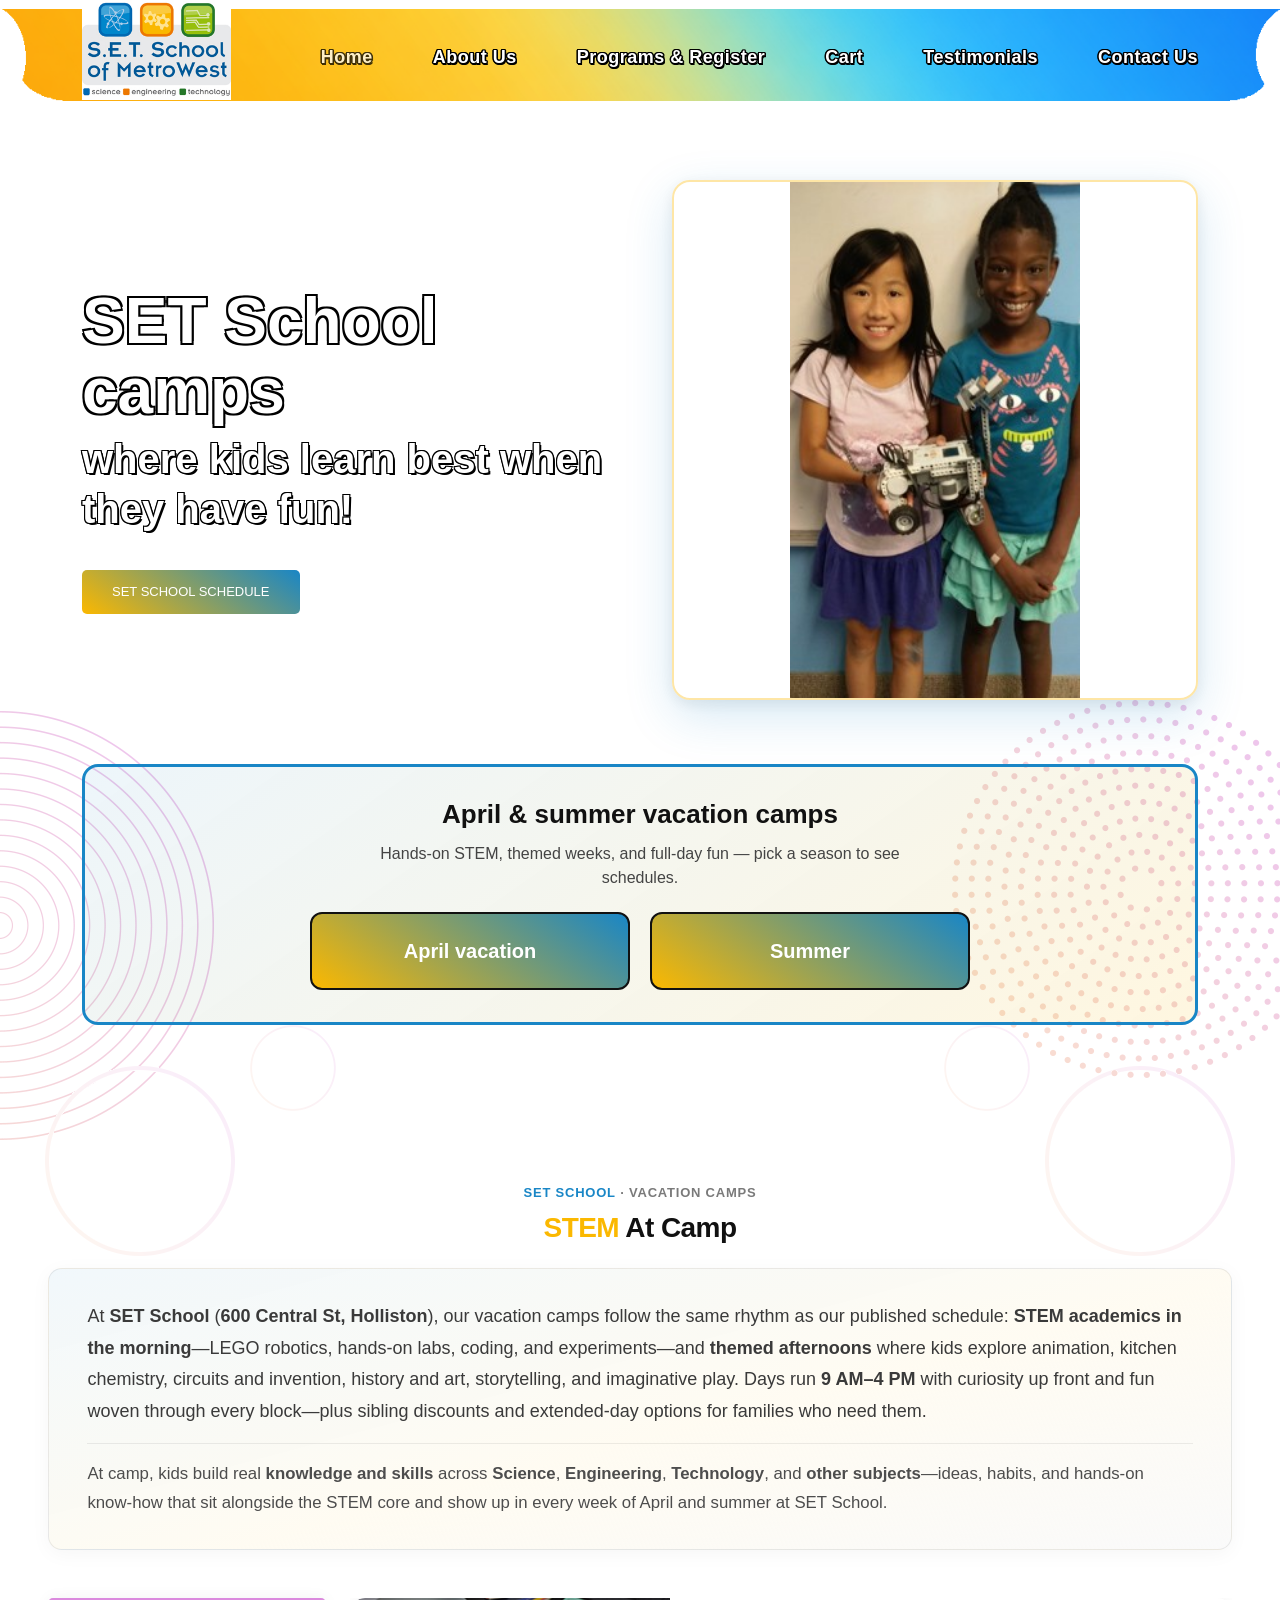
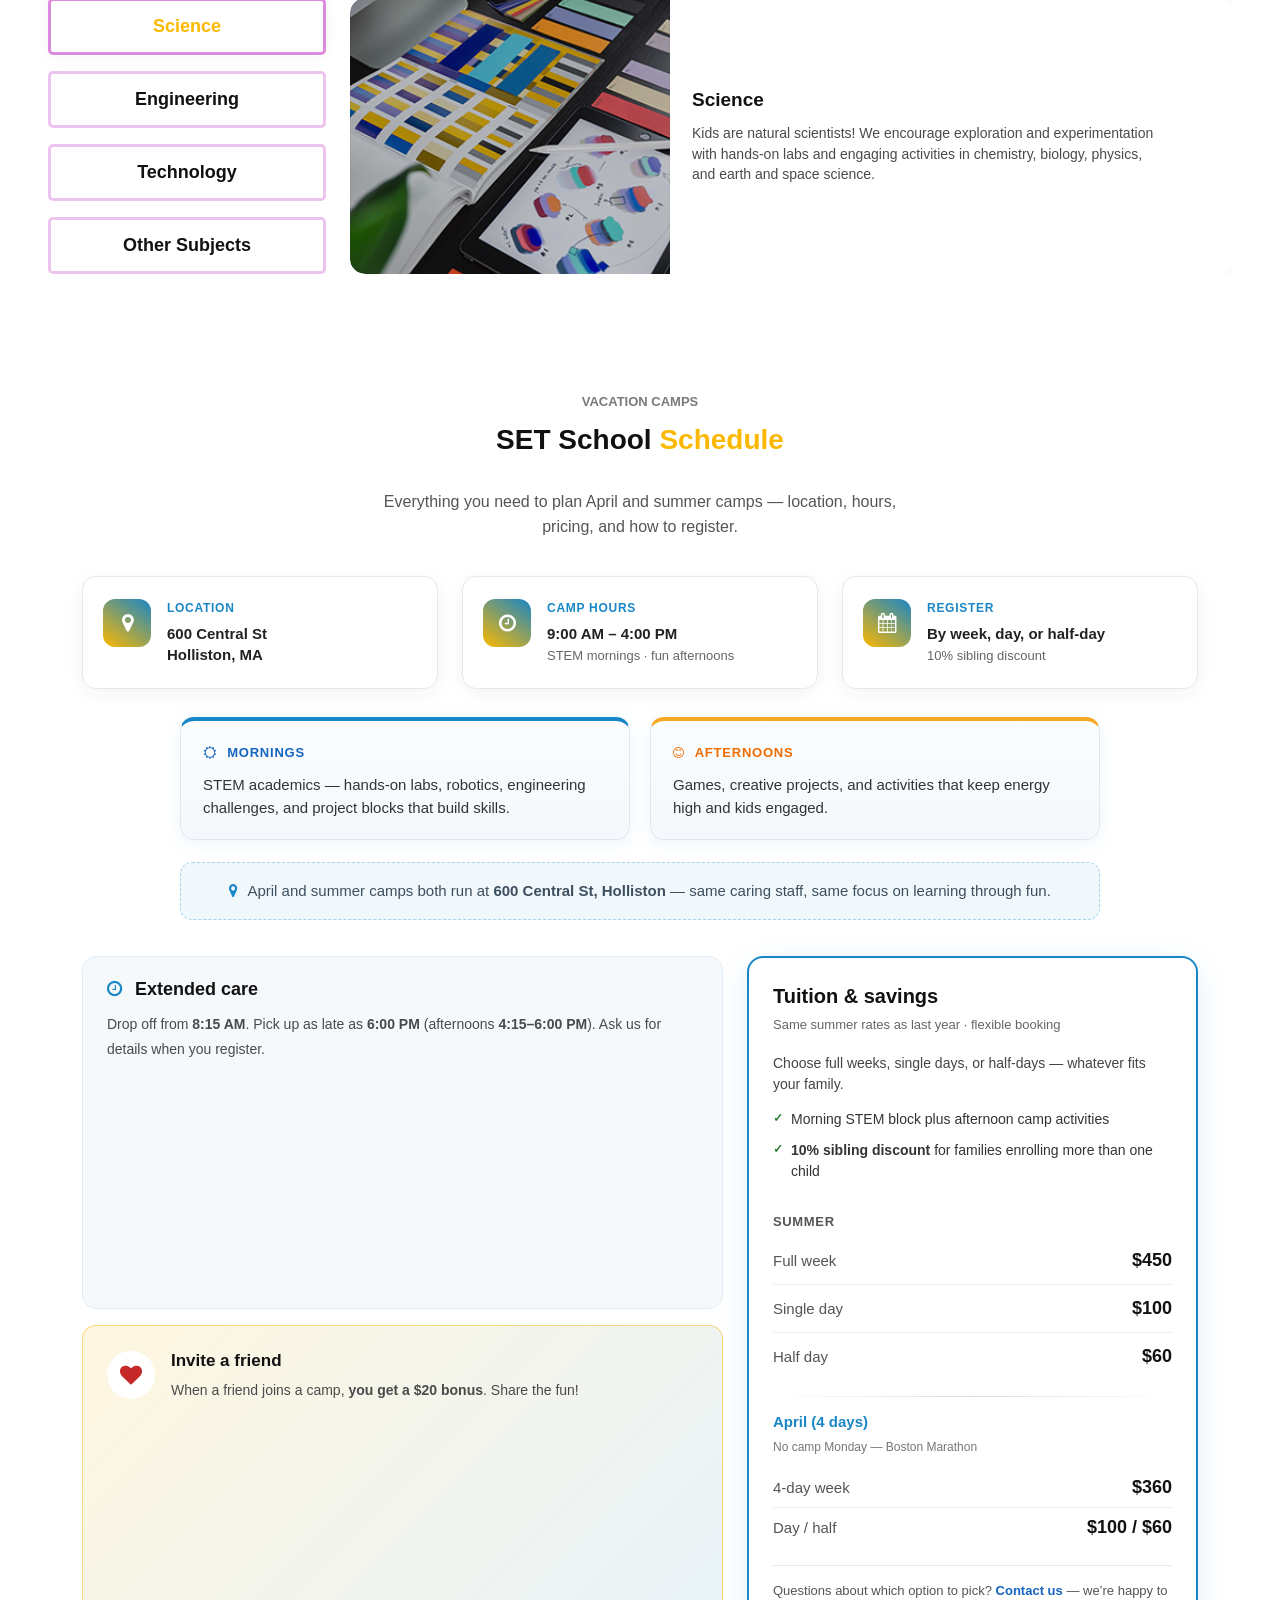
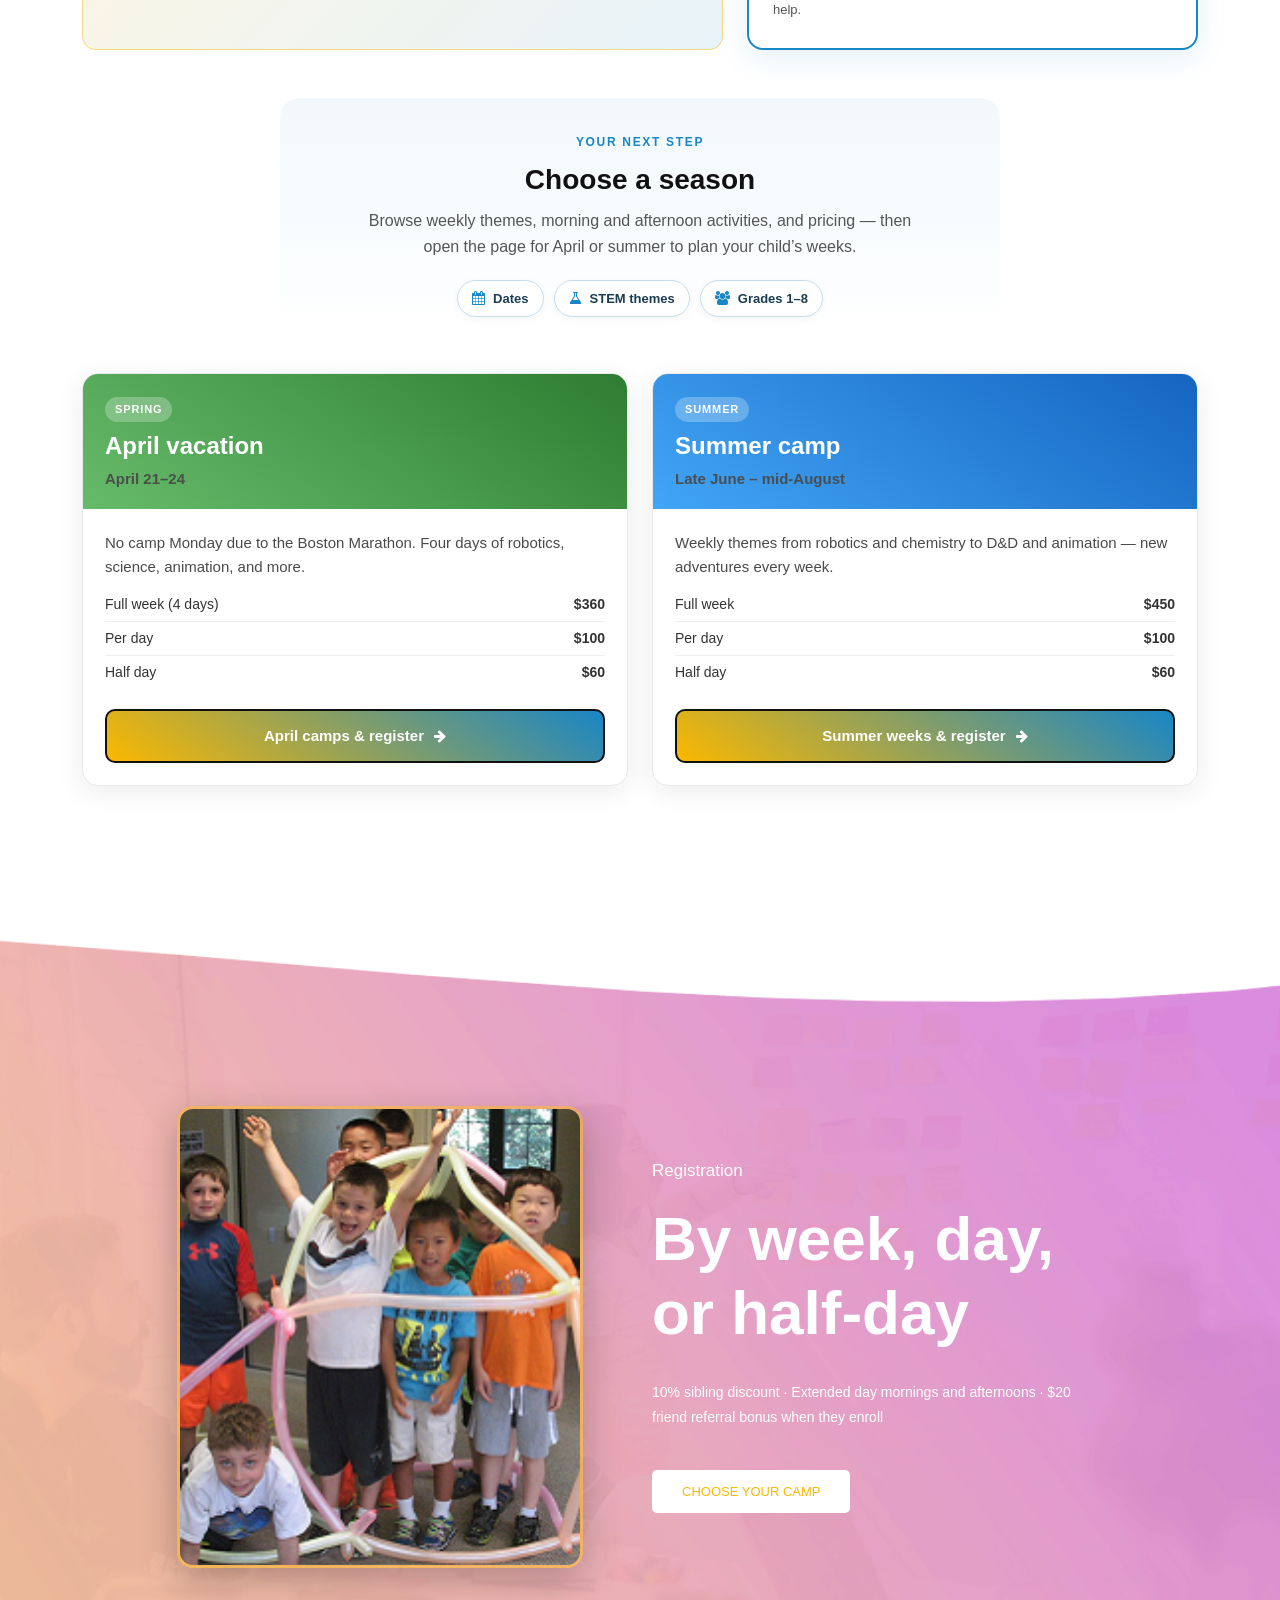
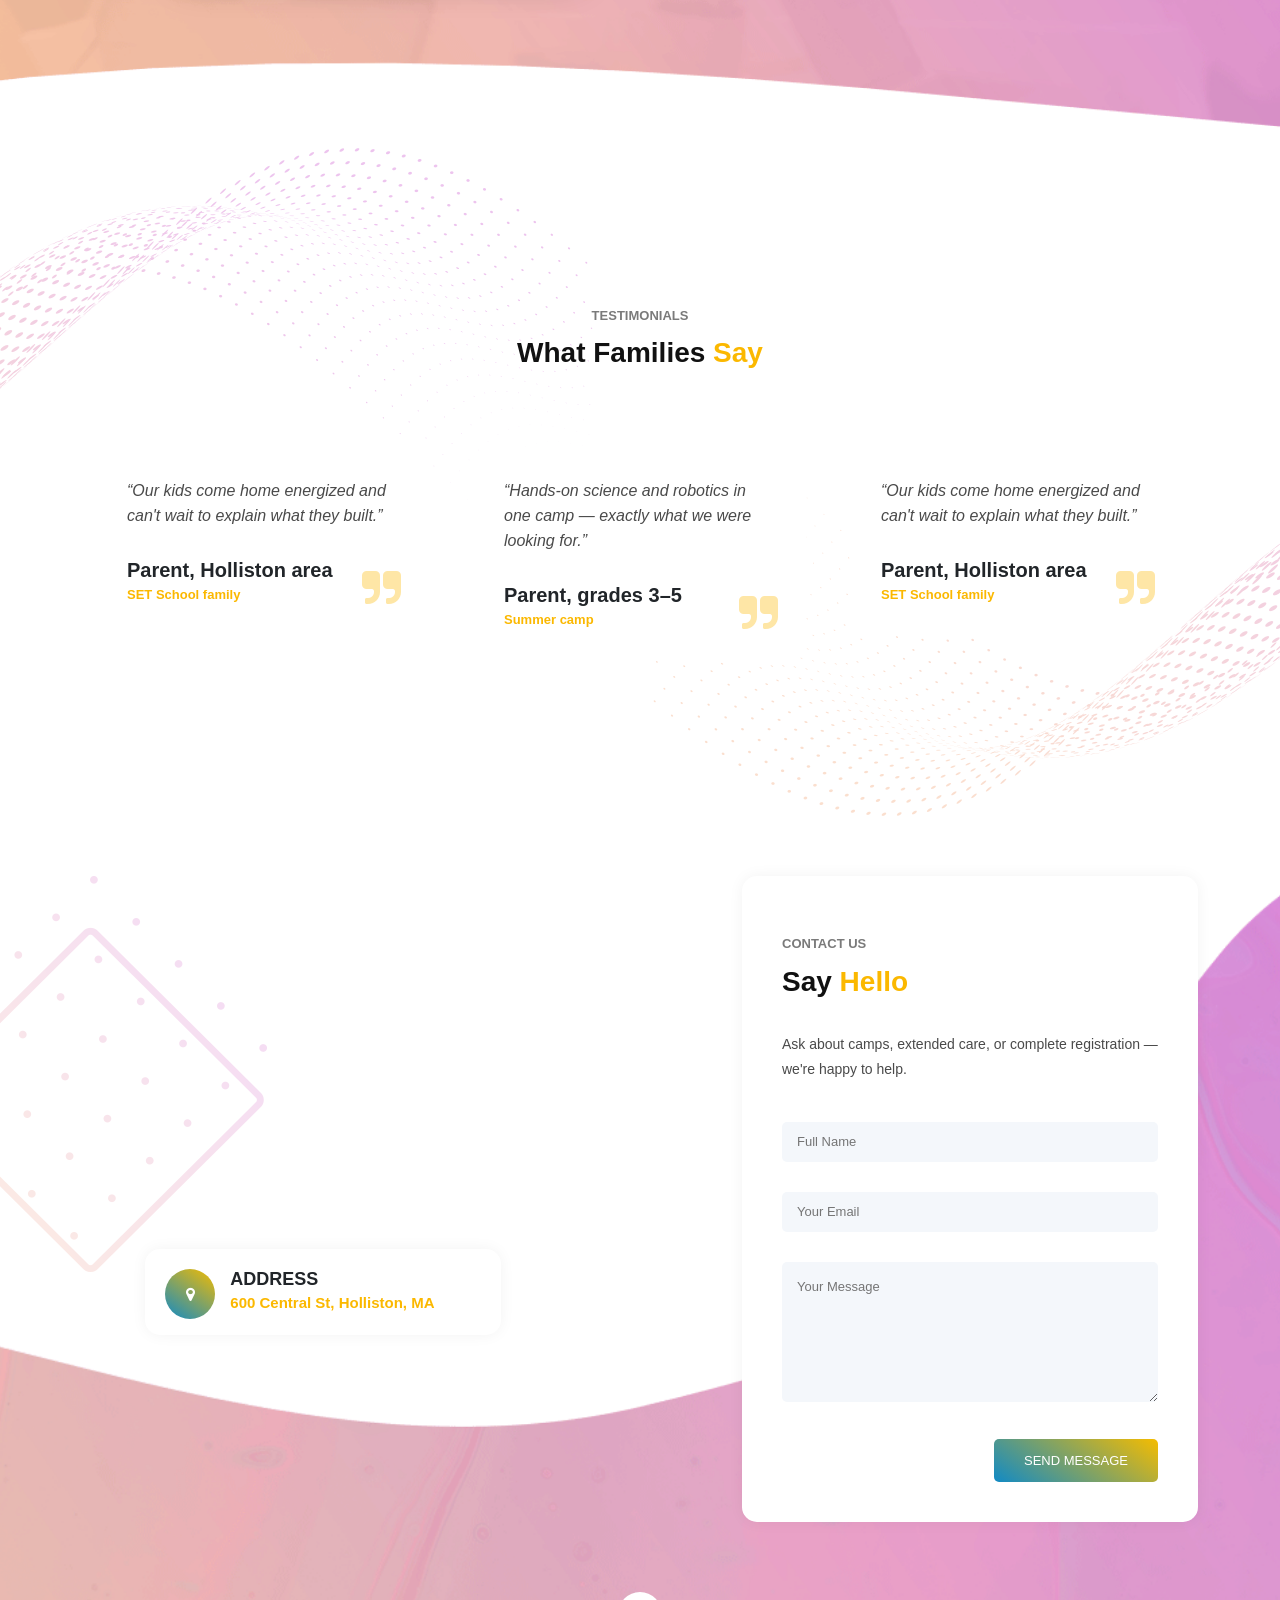
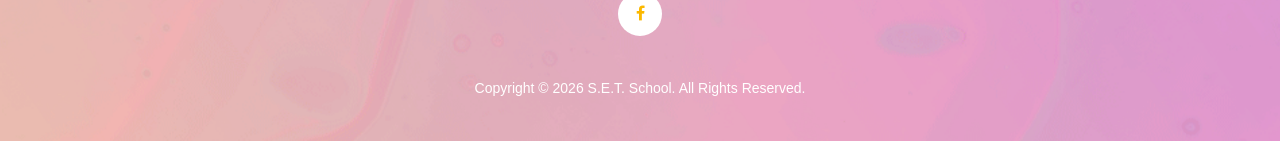
==== commit 20791c7b: "proto_done" ====
--- a/index.html
+++ b/index.html
@@ -7,6 +7,8 @@
   <meta name="description" content="SET School — Science, Engineering & Technology vacation camps for grades 1–8 in Holliston, MA.">
   <meta name="author" content="S.E.T. School">
   <title>S.E.T. School</title>
+  <link rel="icon" type="image/png" href="assets/images/favicon.png" sizes="32x32">
+  <link rel="apple-touch-icon" href="assets/images/favicon.png">
   <link href="vendor/bootstrap/css/bootstrap.min.css" rel="stylesheet">
   <link rel="stylesheet" href="assets/css/fontawesome.css">
   <link rel="stylesheet" href="assets/css/templatemo-eduwell-style.css">
@@ -63,7 +65,7 @@
         </div>
         <div class="col-lg-6">
           <div class="right-image">
-            <img src="assets/images/new/side_hero.png" alt="">
+            <img class="main-banner-hero-photo" src="assets/images/new/header_3.jpg" alt="STEM learning — science, engineering, and technology at camp" width="1200" height="675" loading="eager" decoding="async">
           </div>
         </div>
       </div>
@@ -76,7 +78,7 @@
         <h3>April &amp; summer vacation camps</h3>
         <p class="vacation-camps-tagline">Hands-on STEM, themed weeks, and full-day fun — pick a season to see schedules.</p>
         <div class="vacation-camp-pick">
-          <a href="programs.html#april">April vacation</a>
+          <a href="programs.html#april">April vacation</a>  
           <a href="programs.html#summer">Summer</a>
         </div>
       </div>
@@ -111,7 +113,7 @@
                     <li class="active">
                       <div class="stem-topic-inner">
                         <div class="left-image">
-                          <img src="assets/images/courses-01.jpg" alt="Students doing science experiments and hands-on labs">
+                          <img src="assets/images/courses-01.jpg" alt="Hands-on science: labs and experiments" width="800" height="520" loading="lazy" decoding="async">
                         </div>
                         <div class="right-content">
                           <h4>Science</h4>
@@ -122,7 +124,7 @@
                     <li>
                       <div class="stem-topic-inner">
                         <div class="left-image">
-                          <img src="assets/images/courses-02.jpg" alt="Engineering and robotics projects">
+                          <img src="assets/images/courses-02.jpg" alt="Engineering: robotics and design challenges" width="800" height="520" loading="lazy" decoding="async">
                         </div>
                         <div class="right-content">
                           <h4>Engineering</h4>
@@ -133,7 +135,7 @@
                     <li>
                       <div class="stem-topic-inner">
                         <div class="left-image">
-                          <img src="assets/images/courses-03.jpg" alt="Technology and coding activities">
+                          <img src="assets/images/courses-03.jpg" alt="Technology: coding and creative projects" width="800" height="520" loading="lazy" decoding="async">
                         </div>
                         <div class="right-content">
                           <h4>Technology</h4>
@@ -144,7 +146,7 @@
                     <li>
                       <div class="stem-topic-inner">
                         <div class="left-image">
-                          <img src="assets/images/courses-04.jpg" alt="Art, history, and integrated learning">
+                          <img src="assets/images/courses-04.jpg" alt="Art, language, and integrated learning" width="800" height="520" loading="lazy" decoding="async">
                         </div>
                         <div class="right-content">
                           <h4>Other Subjects</h4>
@@ -317,7 +319,7 @@
       <div class="row">
         <div class="col-lg-5 offset-lg-1">
           <div class="left-image">
-            <img src="assets/images/cta-left-image.png" alt="">
+            <img class="simple-cta-offer-photo" src="assets/images/new/header_2.png" alt="Register for camp — sibling discounts and flexible options" width="900" height="700" loading="lazy" decoding="async">
           </div>
         </div>
         <div class="col-lg-5 align-self-center">
@@ -347,13 +349,13 @@
               <p>“Our kids come home energized and can't wait to explain what they built.”</p>
               <h4>Parent, Holliston area</h4>
               <span>SET School family</span>
-              <img src="assets/images/quote.png" alt="">
+              <i class="fa fa-quote-right testimonials-quote-icon" aria-hidden="true"></i>
             </div>
             <div class="item">
               <p>“Hands-on science and robotics in one camp — exactly what we were looking for.”</p>
               <h4>Parent, grades 3–5</h4>
               <span>Summer camp</span>
-              <img src="assets/images/quote.png" alt="">
+              <i class="fa fa-quote-right testimonials-quote-icon" aria-hidden="true"></i>
             </div>
           </div>
         </div>
--- a/assets/css/templatemo-eduwell-style.css
+++ b/assets/css/templatemo-eduwell-style.css
@@ -754,11 +754,37 @@
   margin-left: 20px;
   position: relative;
   z-index: 2;
+  min-height: 200px;
 }
 
 .main-banner .right-image img {
   position: relative;
   z-index: 2;
+}
+
+.main-banner .right-image img.main-banner-hero-photo {
+  display: block;
+  width: 100%;
+  max-width: 100%;
+  height: auto;
+  max-height: 520px;
+  object-fit: contain;
+  object-position: center center;
+  border-radius: 18px;
+  box-shadow:
+    0 16px 48px rgba(25, 134, 198, 0.18),
+    0 4px 16px rgba(0, 0, 0, 0.08);
+  border: 2px solid rgba(251, 184, 0, 0.35);
+}
+
+section.simple-cta .left-image img.simple-cta-offer-photo {
+  display: block;
+  width: 100%;
+  max-width: 100%;
+  height: auto;
+  border-radius: 16px;
+  box-shadow: 0 12px 36px rgba(0, 0, 0, 0.25);
+  border: 3px solid rgba(251, 184, 0, 0.45);
 }
 
 .main-banner .right-image::after {
@@ -1045,6 +1071,8 @@
 }
 
 section.simple-cta .left-image {
+  position: relative;
+  z-index: 2;
   margin-right: 45px;
 }
 
@@ -1138,6 +1166,17 @@
   position: absolute;
   right: 30px;
   bottom: 30px
+}
+
+.testimonials .item .testimonials-quote-icon {
+  position: absolute;
+  right: 28px;
+  bottom: 26px;
+  font-size: 42px;
+  line-height: 1;
+  color: rgba(251, 184, 0, 0.35);
+  z-index: 2;
+  pointer-events: none;
 }
 
 .testimonials .owl-dots {
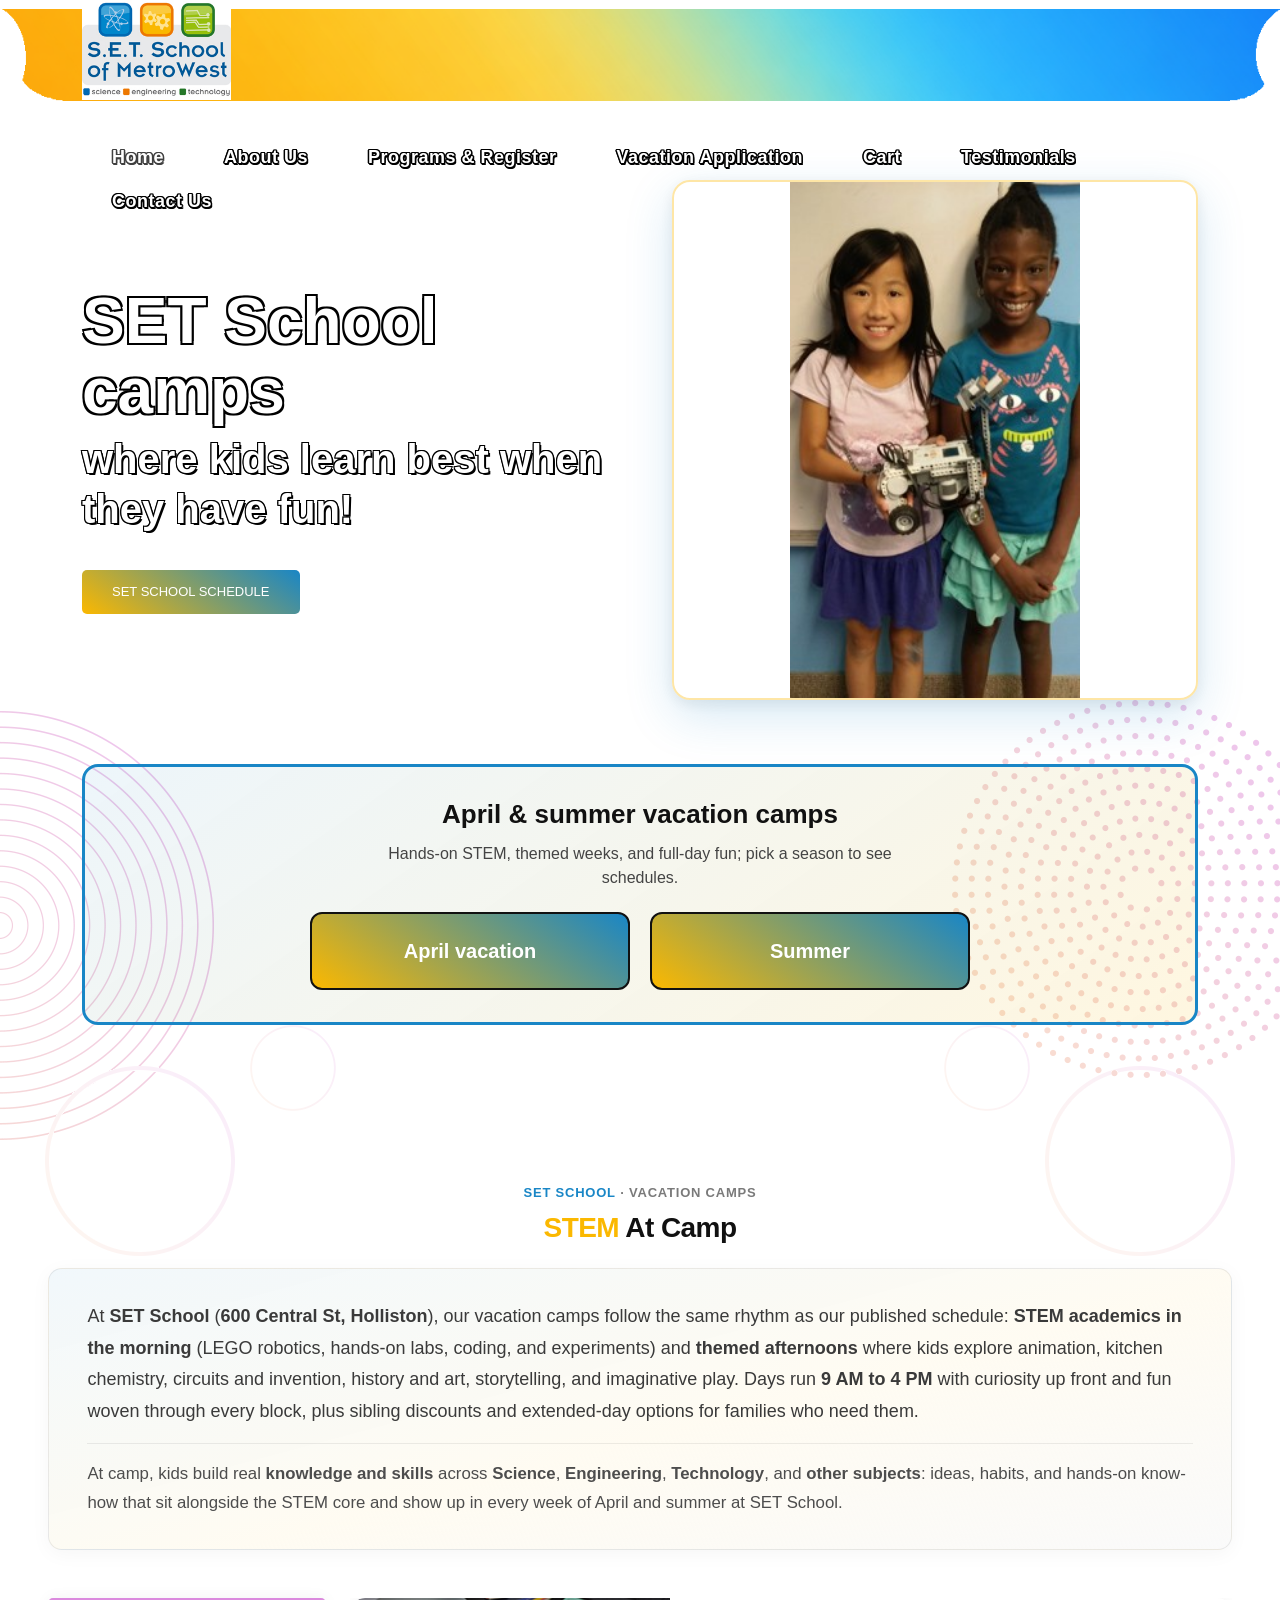
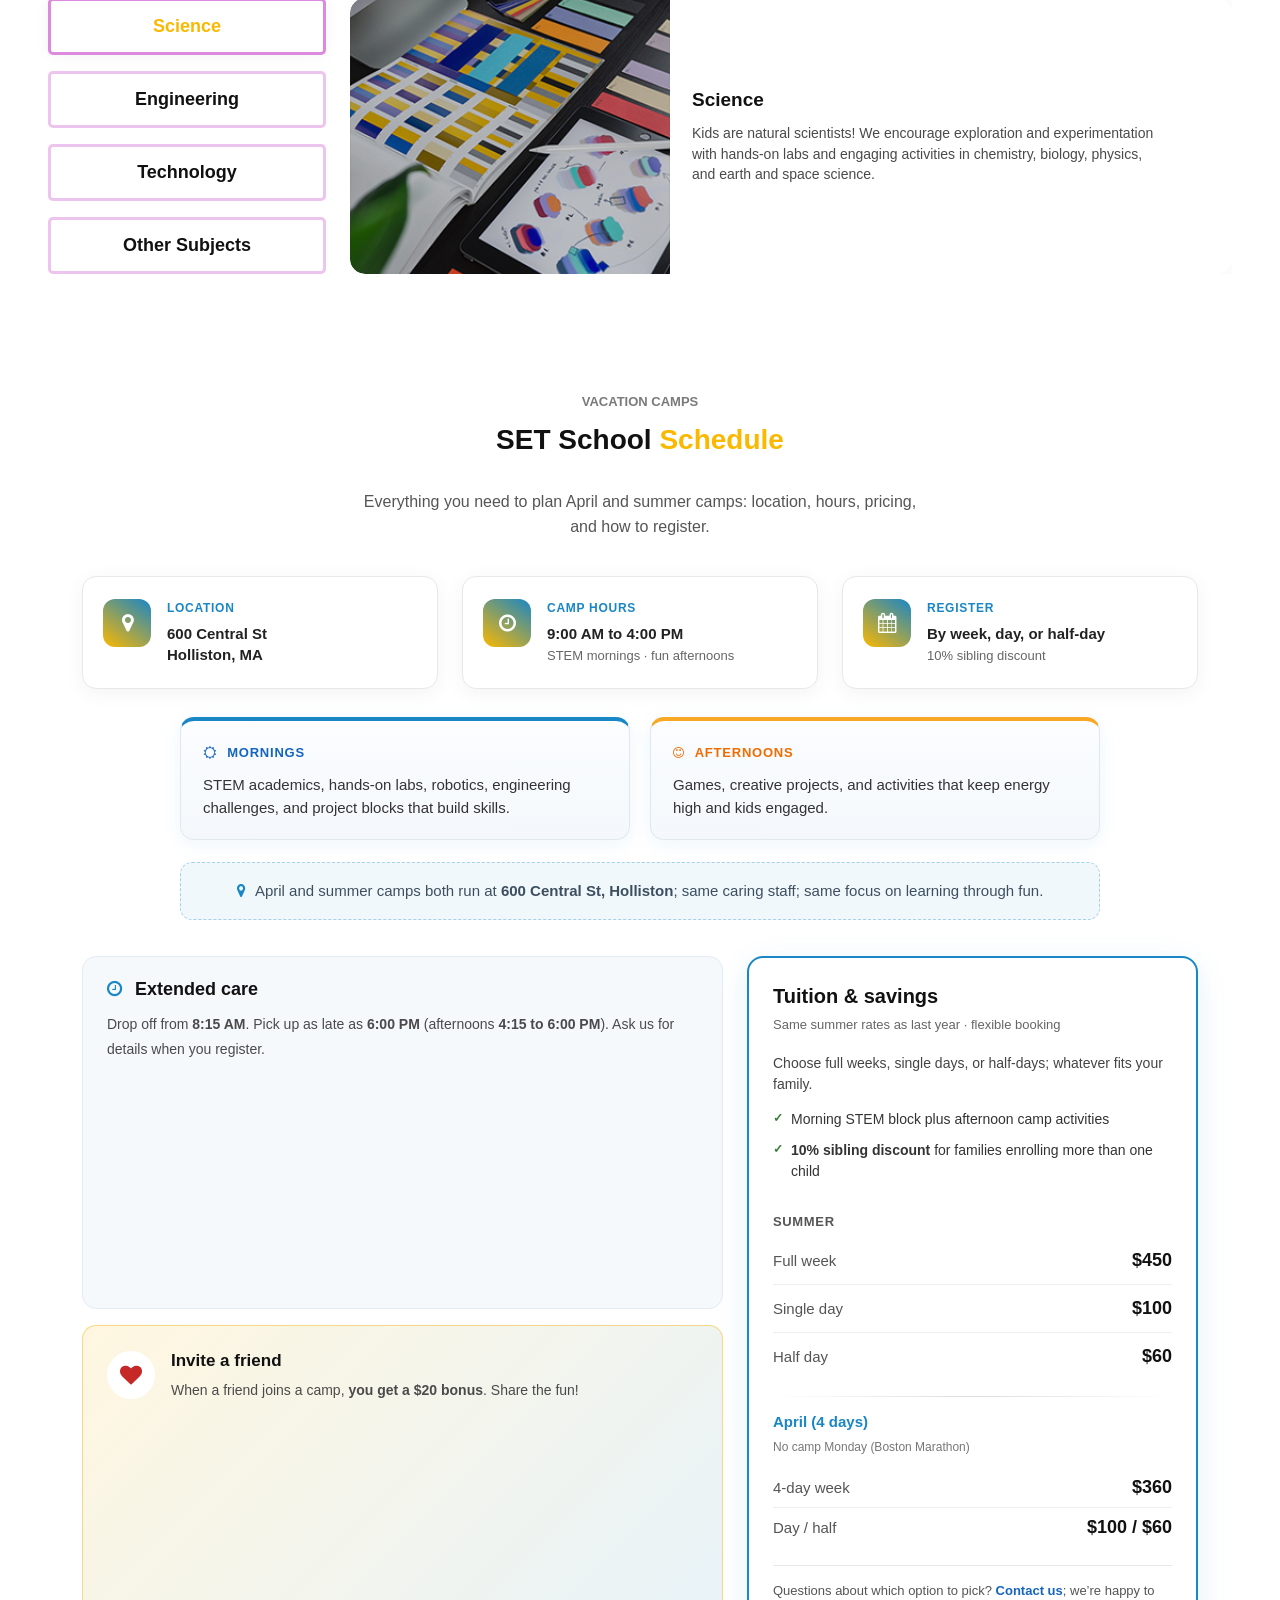
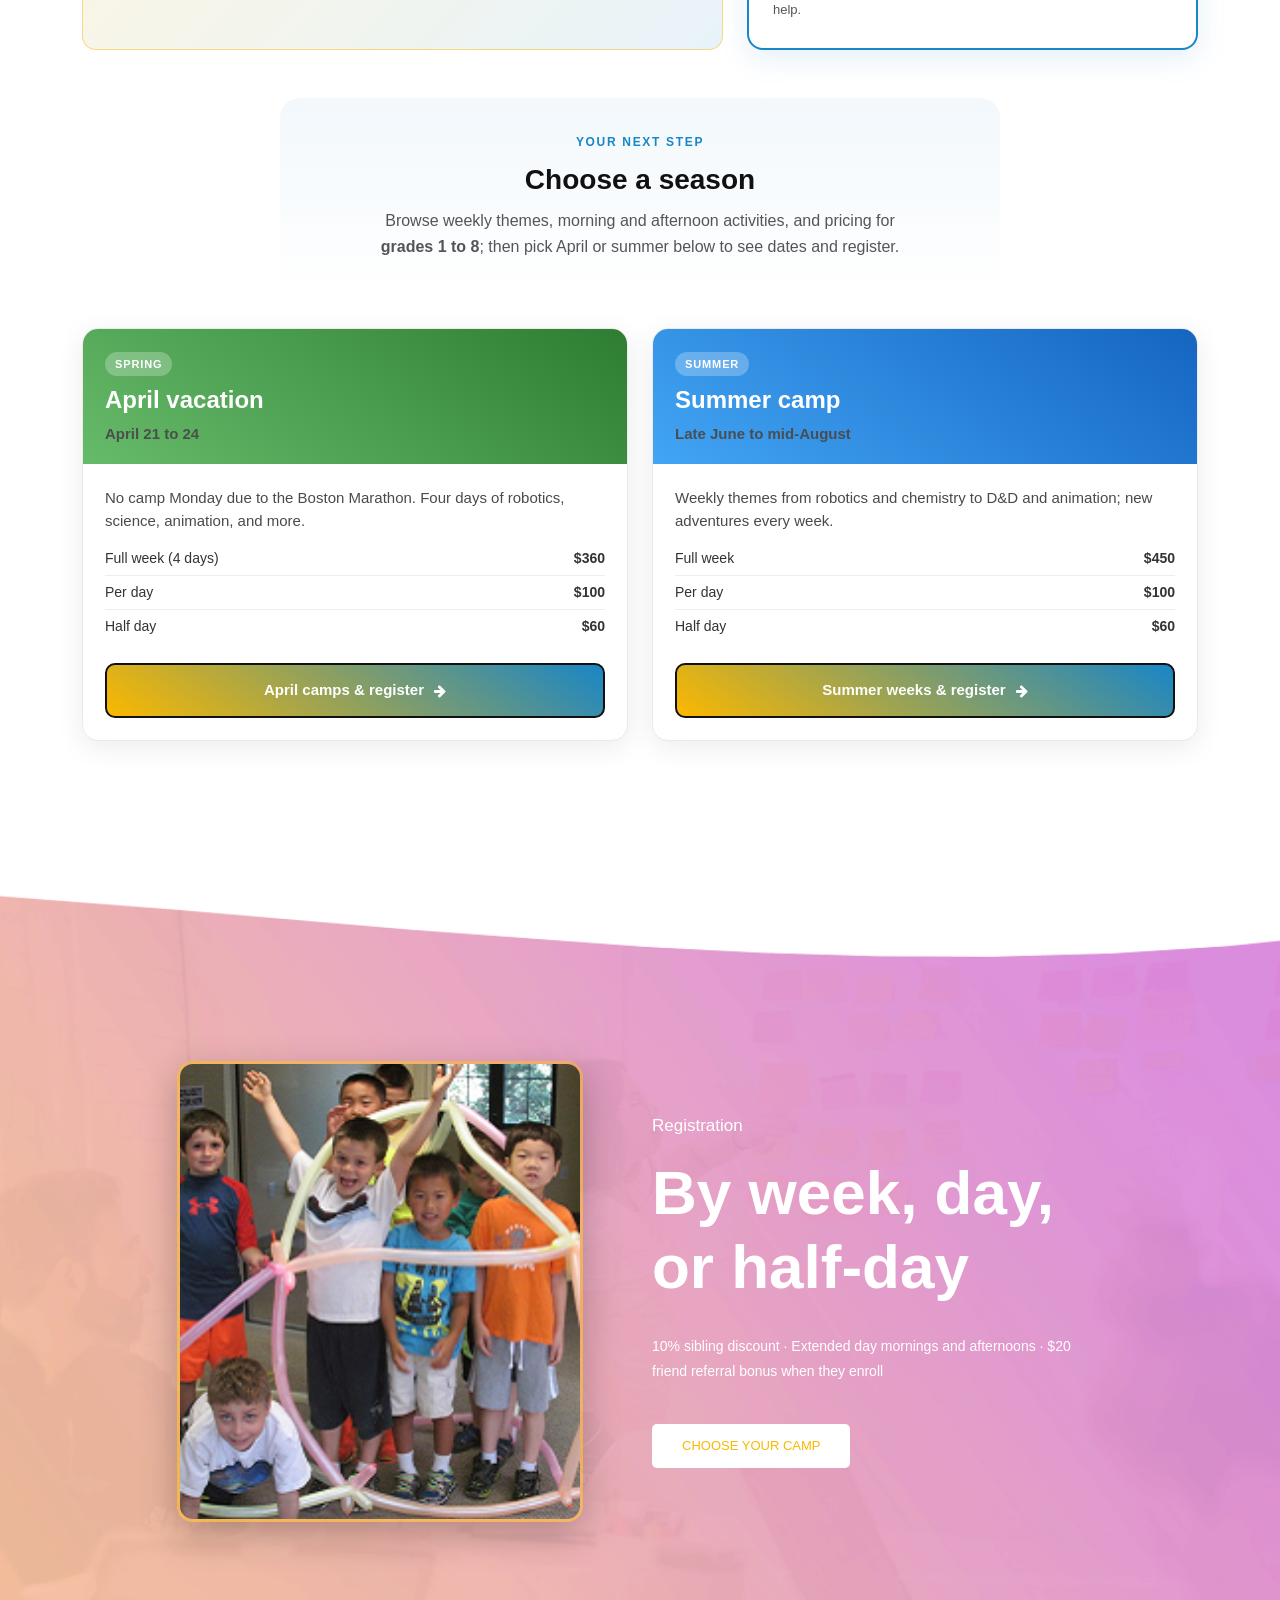
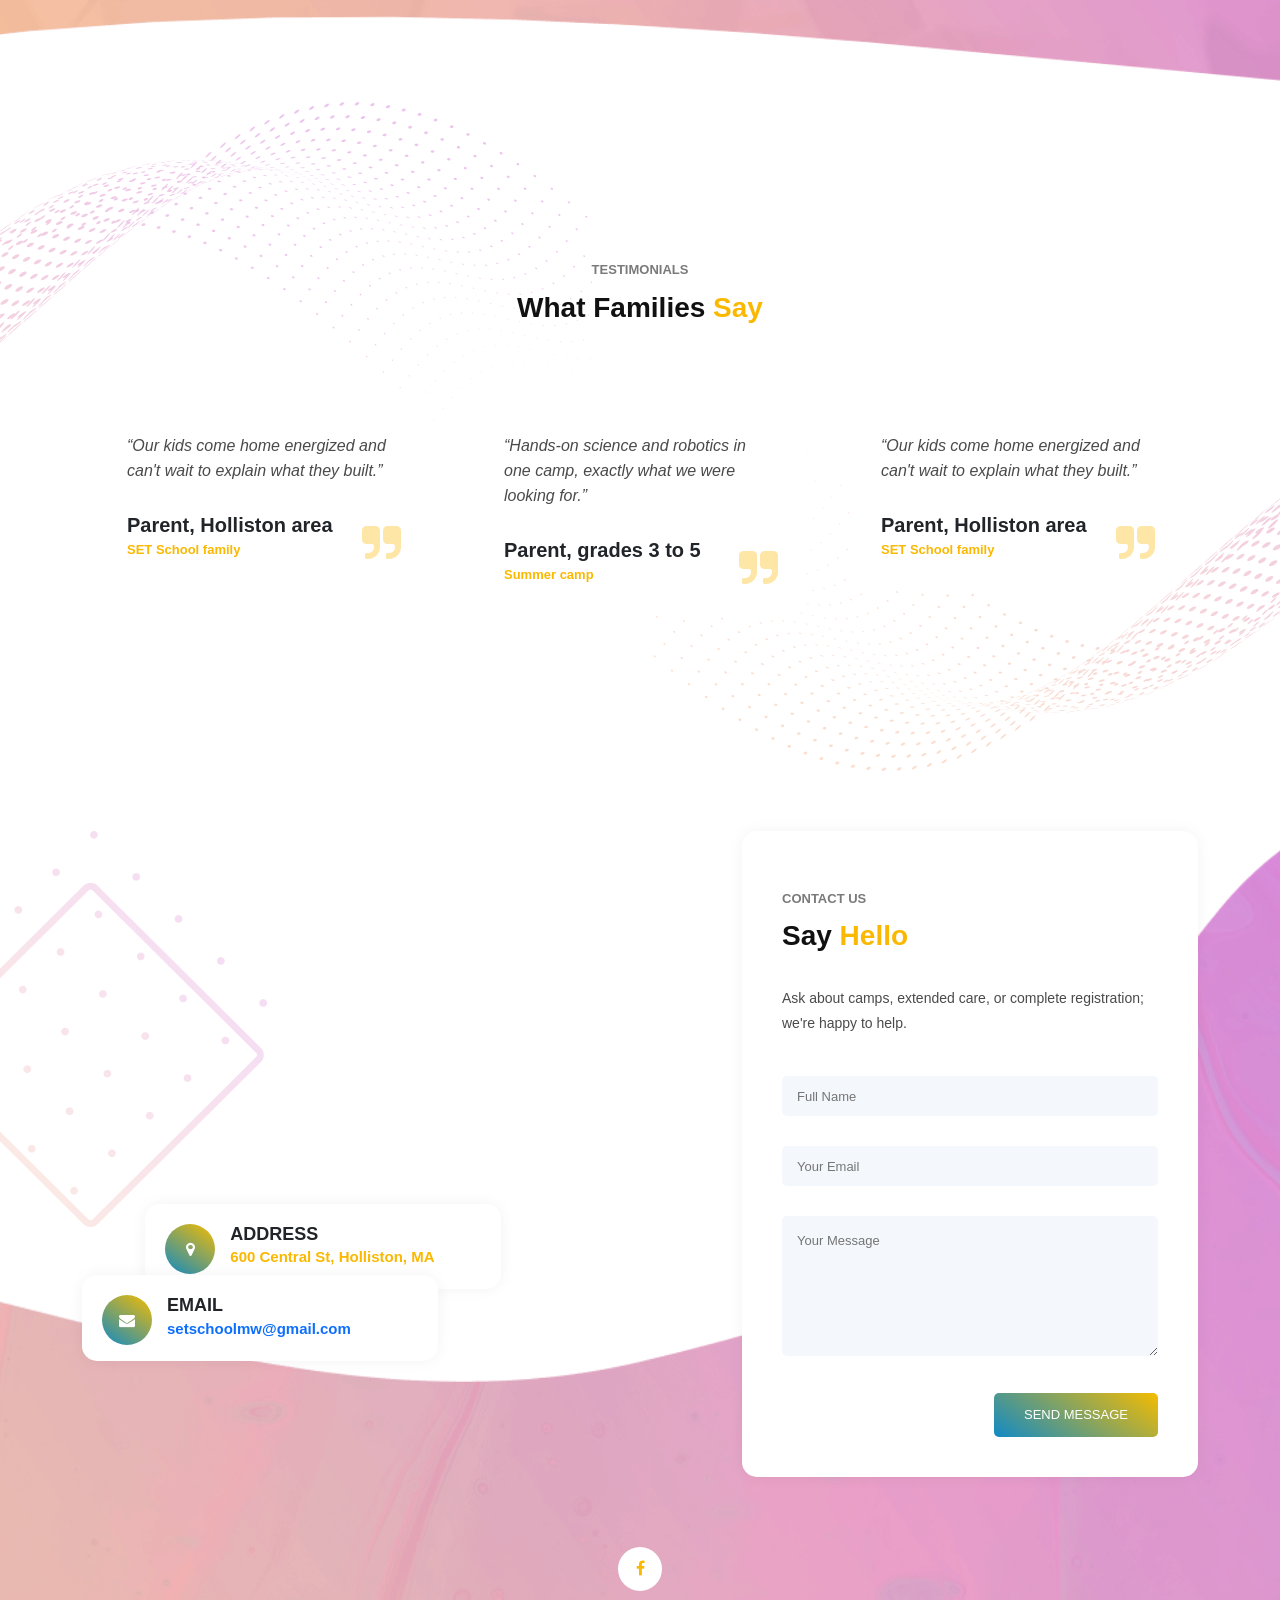
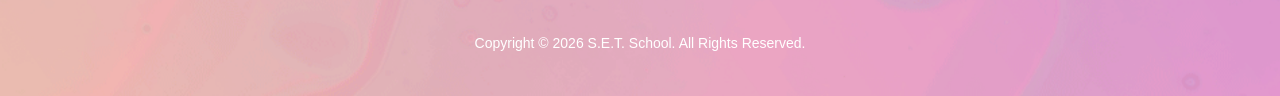
==== commit 7c14e96d: "Vacation application, programs by day, contact email, copy and cart polish - Add vacation applicatio" ====
--- a/index.html
+++ b/index.html
@@ -4,7 +4,7 @@
 <head>
   <meta charset="utf-8">
   <meta name="viewport" content="width=device-width, initial-scale=1, shrink-to-fit=no">
-  <meta name="description" content="SET School — Science, Engineering & Technology vacation camps for grades 1–8 in Holliston, MA.">
+  <meta name="description" content="SET School: Science, Engineering & Technology vacation camps for grades 1 to 8 in Holliston, MA.">
   <meta name="author" content="S.E.T. School">
   <title>S.E.T. School</title>
   <link rel="icon" type="image/png" href="assets/images/favicon.png" sizes="32x32">
@@ -13,7 +13,6 @@
   <link rel="stylesheet" href="assets/css/fontawesome.css">
   <link rel="stylesheet" href="assets/css/templatemo-eduwell-style.css">
   <link rel="stylesheet" href="assets/css/owl.css">
-  <link rel="stylesheet" href="assets/css/lightbox.css">
 </head>
 
 <body>
@@ -36,6 +35,7 @@
               <li class="scroll-to-section"><a href="#top" class="active">Home</a></li>
               <li class="scroll-to-section"><a href="#about_us">About Us</a></li>
               <li><a href="programs.html">Programs &amp; Register</a></li>
+              <li><a href="vacation-application.html">Vacation application</a></li>
               <li><a href="cart.html" class="nav-cart-link">Cart <span class="cart-badge" style="display:none;">0</span></a></li>
               <li class="scroll-to-section"><a href="#testimonials">Testimonials</a></li>
               <li class="scroll-to-section"><a href="#contact-section">Contact Us</a></li>
@@ -65,7 +65,7 @@
         </div>
         <div class="col-lg-6">
           <div class="right-image">
-            <img class="main-banner-hero-photo" src="assets/images/new/header_3.jpg" alt="STEM learning — science, engineering, and technology at camp" width="1200" height="675" loading="eager" decoding="async">
+            <img class="main-banner-hero-photo" src="assets/images/new/header_3.jpg" alt="STEM learning, science, engineering, and technology at camp" width="1200" height="675" loading="eager" decoding="async">
           </div>
         </div>
       </div>
@@ -76,7 +76,7 @@
     <div class="container">
       <div class="vacation-camps-callout">
         <h3>April &amp; summer vacation camps</h3>
-        <p class="vacation-camps-tagline">Hands-on STEM, themed weeks, and full-day fun — pick a season to see schedules.</p>
+        <p class="vacation-camps-tagline">Hands-on STEM, themed weeks, and full-day fun; pick a season to see schedules.</p>
         <div class="vacation-camp-pick">
           <a href="programs.html#april">April vacation</a>  
           <a href="programs.html#summer">Summer</a>
@@ -93,8 +93,8 @@
             <h6 class="stem-focus-kicker"><span class="stem-focus-brand">SET School</span> · vacation camps</h6>
             <h4><em>STEM</em> at camp</h4>
             <div class="stem-focus-lead-wrap">
-              <p class="stem-focus-lead">At <strong>SET School</strong> (<strong>600 Central St, Holliston</strong>), our vacation camps follow the same rhythm as our published schedule: <strong>STEM academics in the morning</strong>—LEGO robotics, hands-on labs, coding, and experiments—and <strong>themed afternoons</strong> where kids explore animation, kitchen chemistry, circuits and invention, history and art, storytelling, and imaginative play. Days run <strong>9 AM–4 PM</strong> with curiosity up front and fun woven through every block—plus sibling discounts and extended-day options for families who need them.</p>
-              <p class="stem-focus-lead stem-focus-lead--hint">At camp, kids build real <strong>knowledge and skills</strong> across <strong>Science</strong>, <strong>Engineering</strong>, <strong>Technology</strong>, and <strong>other subjects</strong>—ideas, habits, and hands-on know-how that sit alongside the STEM core and show up in every week of April and summer at SET School.</p>
+              <p class="stem-focus-lead">At <strong>SET School</strong> (<strong>600 Central St, Holliston</strong>), our vacation camps follow the same rhythm as our published schedule: <strong>STEM academics in the morning</strong> (LEGO robotics, hands-on labs, coding, and experiments) and <strong>themed afternoons</strong> where kids explore animation, kitchen chemistry, circuits and invention, history and art, storytelling, and imaginative play. Days run <strong>9 AM to 4 PM</strong> with curiosity up front and fun woven through every block, plus sibling discounts and extended-day options for families who need them.</p>
+              <p class="stem-focus-lead stem-focus-lead--hint">At camp, kids build real <strong>knowledge and skills</strong> across <strong>Science</strong>, <strong>Engineering</strong>, <strong>Technology</strong>, and <strong>other subjects</strong>: ideas, habits, and hands-on know-how that sit alongside the STEM core and show up in every week of April and summer at SET School.</p>
             </div>
           </div>
           <div class="naccs">
@@ -171,7 +171,7 @@
           <div class="section-heading">
             <h6>Vacation camps</h6>
             <h4>SET School <em>schedule</em></h4>
-            <p class="set-schedule-lead">Everything you need to plan April and summer camps — location, hours, pricing, and how to register.</p>
+            <p class="set-schedule-lead">Everything you need to plan April and summer camps: location, hours, pricing, and how to register.</p>
           </div>
         </div>
       </div>
@@ -191,7 +191,7 @@
             <div class="set-glance-icon" aria-hidden="true"><i class="fa fa-clock-o"></i></div>
             <div class="set-glance-body">
               <span class="set-glance-label">Camp hours</span>
-              <p class="set-glance-value">9:00 AM – 4:00 PM<br><span class="set-glance-sub">STEM mornings · fun afternoons</span></p>
+              <p class="set-glance-value">9:00 AM to 4:00 PM<br><span class="set-glance-sub">STEM mornings · fun afternoons</span></p>
             </div>
           </div>
         </div>
@@ -210,21 +210,21 @@
         <div class="set-day-split">
           <div class="set-day-card set-day-morning">
             <span class="set-day-label"><i class="fa fa-sun-o" aria-hidden="true"></i> Mornings</span>
-            <p class="set-day-text">STEM academics — hands-on labs, robotics, engineering challenges, and project blocks that build skills.</p>
+            <p class="set-day-text">STEM academics, hands-on labs, robotics, engineering challenges, and project blocks that build skills.</p>
           </div>
           <div class="set-day-card set-day-afternoon">
             <span class="set-day-label"><i class="fa fa-smile-o" aria-hidden="true"></i> Afternoons</span>
             <p class="set-day-text">Games, creative projects, and activities that keep energy high and kids engaged.</p>
           </div>
         </div>
-        <p class="set-holliston-line"><i class="fa fa-map-marker" aria-hidden="true"></i> April and summer camps both run at <strong>600 Central St, Holliston</strong> — same caring staff, same focus on learning through fun.</p>
+            <p class="set-holliston-line"><i class="fa fa-map-marker" aria-hidden="true"></i> April and summer camps both run at <strong>600 Central St, Holliston</strong>; same caring staff; same focus on learning through fun.</p>
       </div>
 
       <div class="row g-4 align-items-stretch set-schedule-panels-row">
         <div class="col-lg-7 d-flex flex-column">
           <div class="set-panel set-panel-muted flex-grow-1">
             <h3 class="set-panel-title"><i class="fa fa-clock-o" aria-hidden="true"></i> Extended care</h3>
-            <p class="mb-0">Drop off from <strong>8:15 AM</strong>. Pick up as late as <strong>6:00 PM</strong> (afternoons <strong>4:15–6:00 PM</strong>). Ask us for details when you register.</p>
+            <p class="mb-0">Drop off from <strong>8:15 AM</strong>. Pick up as late as <strong>6:00 PM</strong> (afternoons <strong>4:15 to 6:00 PM</strong>). Ask us for details when you register.</p>
           </div>
           <div class="set-panel set-panel-accent mt-3 flex-grow-1">
             <div class="d-flex flex-wrap align-items-center gap-3">
@@ -240,7 +240,7 @@
           <aside class="set-pricing-sidebar w-100" aria-label="Tuition summary">
             <h3 class="set-pricing-sidebar-title">Tuition &amp; savings</h3>
             <p class="set-pricing-note">Same summer rates as last year · flexible booking</p>
-            <p class="set-pricing-lead">Choose full weeks, single days, or half-days — whatever fits your family.</p>
+            <p class="set-pricing-lead">Choose full weeks, single days, or half-days; whatever fits your family.</p>
             <ul class="set-pricing-bullets">
               <li>Morning STEM block plus afternoon camp activities</li>
               <li><strong>10% sibling discount</strong> for families enrolling more than one child</li>
@@ -253,12 +253,12 @@
             </ul>
             <div class="set-pricing-divider"></div>
             <h4 class="set-pricing-subhead">April (4 days)</h4>
-            <p class="set-pricing-april-note">No camp Monday — Boston Marathon</p>
+            <p class="set-pricing-april-note">No camp Monday (Boston Marathon)</p>
             <ul class="set-price-lines set-price-lines-compact">
               <li><span class="set-price-label">4-day week</span> <span class="set-price-num">$360</span></li>
               <li><span class="set-price-label">Day / half</span> <span class="set-price-num">$100 / $60</span></li>
             </ul>
-            <p class="set-pricing-foot">Questions about which option to pick? <a href="#contact-section">Contact us</a> — we’re happy to help.</p>
+            <p class="set-pricing-foot">Questions about which option to pick? <a href="#contact-section">Contact us</a>; we’re happy to help.</p>
           </aside>
         </div>
       </div>
@@ -266,12 +266,7 @@
       <div class="set-season-block">
         <p class="set-season-kicker">Your next step</p>
         <h3 class="set-season-heading">Choose a season</h3>
-        <p class="set-season-sub">Browse weekly themes, morning and afternoon activities, and pricing — then open the page for April or summer to plan your child’s weeks.</p>
-        <div class="set-season-icons" aria-hidden="true">
-          <span class="set-season-pill"><i class="fa fa-calendar"></i> Dates</span>
-          <span class="set-season-pill"><i class="fa fa-flask"></i> STEM themes</span>
-          <span class="set-season-pill"><i class="fa fa-users"></i> Grades 1–8</span>
-        </div>
+        <p class="set-season-sub">Browse weekly themes, morning and afternoon activities, and pricing for <strong>grades 1 to 8</strong>; then pick April or summer below to see dates and register.</p>
       </div>
       <div class="row g-4 set-season-cards">
         <div class="col-md-6">
@@ -279,7 +274,7 @@
             <div class="set-season-card-head set-season-card-april">
               <span class="set-season-badge">Spring</span>
               <h4 class="set-season-card-title">April vacation</h4>
-              <p class="set-season-dates">April 21–24</p>
+              <p class="set-season-dates">April 21 to 24</p>
             </div>
             <div class="set-season-card-body">
               <p class="set-season-desc">No camp Monday due to the Boston Marathon. Four days of robotics, science, animation, and more.</p>
@@ -297,10 +292,10 @@
             <div class="set-season-card-head set-season-card-summer">
               <span class="set-season-badge">Summer</span>
               <h4 class="set-season-card-title">Summer camp</h4>
-              <p class="set-season-dates">Late June – mid-August</p>
+              <p class="set-season-dates">Late June to mid-August</p>
             </div>
             <div class="set-season-card-body">
-              <p class="set-season-desc">Weekly themes from robotics and chemistry to D&amp;D and animation — new adventures every week.</p>
+              <p class="set-season-desc">Weekly themes from robotics and chemistry to D&amp;D and animation; new adventures every week.</p>
               <ul class="set-season-prices">
                 <li><span>Full week</span> <strong>$450</strong></li>
                 <li><span>Per day</span> <strong>$100</strong></li>
@@ -319,7 +314,7 @@
       <div class="row">
         <div class="col-lg-5 offset-lg-1">
           <div class="left-image">
-            <img class="simple-cta-offer-photo" src="assets/images/new/header_2.png" alt="Register for camp — sibling discounts and flexible options" width="900" height="700" loading="lazy" decoding="async">
+            <img class="simple-cta-offer-photo" src="assets/images/new/header_2.png" alt="Register for camp, sibling discounts and flexible options" width="900" height="700" loading="lazy" decoding="async">
           </div>
         </div>
         <div class="col-lg-5 align-self-center">
@@ -352,8 +347,8 @@
               <i class="fa fa-quote-right testimonials-quote-icon" aria-hidden="true"></i>
             </div>
             <div class="item">
-              <p>“Hands-on science and robotics in one camp — exactly what we were looking for.”</p>
-              <h4>Parent, grades 3–5</h4>
+              <p>“Hands-on science and robotics in one camp, exactly what we were looking for.”</p>
+              <h4>Parent, grades 3 to 5</h4>
               <span>Summer camp</span>
               <i class="fa fa-quote-right testimonials-quote-icon" aria-hidden="true"></i>
             </div>
@@ -382,6 +377,15 @@
                   <span>600 Central St, Holliston, MA</span>
                 </div>
               </div>
+              <div class="col-lg-6 mt-3">
+                <div class="contact-info">
+                  <div class="icon">
+                    <i class="fa fa-envelope"></i>
+                  </div>
+                  <h4>Email</h4>
+                  <span><a href="mailto:setschoolmw@gmail.com">setschoolmw@gmail.com</a></span>
+                </div>
+              </div>
             </div>
           </div>
         </div>
@@ -392,7 +396,7 @@
                 <div class="section-heading">
                   <h6>Contact us</h6>
                   <h4>Say <em>Hello</em></h4>
-                  <p>Ask about camps, extended care, or complete registration — we're happy to help.</p>
+                  <p>Ask about camps, extended care, or complete registration; we're happy to help.</p>
                 </div>
               </div>
               <div class="col-lg-12">
@@ -433,12 +437,7 @@
 
   <script src="vendor/jquery/jquery.min.js"></script>
   <script src="vendor/bootstrap/js/bootstrap.bundle.min.js"></script>
-  <script src="assets/js/isotope.min.js"></script>
   <script src="assets/js/owl-carousel.js"></script>
-  <script src="assets/js/lightbox.js"></script>
-  <script src="assets/js/tabs.js"></script>
-  <script src="assets/js/video.js"></script>
-  <script src="assets/js/slick-slider.js"></script>
   <script src="assets/js/cart.js"></script>
   <script src="assets/js/contact-form.js"></script>
   <script src="assets/js/custom.js"></script>
--- a/assets/css/templatemo-eduwell-style.css
+++ b/assets/css/templatemo-eduwell-style.css
@@ -2868,41 +2868,60 @@
   letter-spacing: 0.02em;
 }
 
-.program-card .camp-actions .btn-add-cart-wrap {
+.program-card .btn-add-cart-wrap {
   position: relative;
   display: inline-block;
   vertical-align: middle;
 }
 
-.program-card .camp-actions .btn-add-cart-remove {
+.program-card .btn-add-cart-remove {
   position: absolute;
-  top: -8px;
-  right: -8px;
+  top: -4px;
+  right: -4px;
   z-index: 2;
-  width: 24px;
-  height: 24px;
+  width: 18px;
+  height: 18px;
   margin: 0;
   padding: 0;
   line-height: 1;
-  font-size: 18px;
-  font-weight: 700;
+  font-size: 9px;
   border: none;
   border-radius: 50%;
   cursor: pointer;
-  color: #fff;
-  background: #2a2a2a;
-  box-shadow: 0 1px 4px rgba(0, 0, 0, 0.25);
-  display: flex;
+  color: #555;
+  background: #fff;
+  box-shadow: 0 1px 0 rgba(0, 0, 0, 0.06), 0 2px 6px rgba(25, 134, 198, 0.2);
+  border: 1px solid rgba(25, 134, 198, 0.35);
+  display: inline-flex;
   align-items: center;
   justify-content: center;
-}
-
-.program-card .camp-actions .btn-add-cart-remove:hover {
-  background: #c62828;
+  transform: translate(25%, -25%);
+}
+
+.program-card .btn-add-cart-remove-inner {
+  display: inline-flex;
+  align-items: center;
+  justify-content: center;
+  line-height: 0;
+}
+
+.program-card .btn-add-cart-remove-inner .fa {
+  font-size: 10px;
+  opacity: 0.85;
+}
+
+.program-card .btn-add-cart-remove:hover {
+  background: #fff7f7;
+  border-color: rgba(198, 40, 40, 0.45);
+  color: #b71c1c;
   opacity: 1;
 }
 
-.program-card .camp-actions .btn-add-cart-remove:focus {
+.program-card .btn-add-cart-remove:hover .fa {
+  opacity: 1;
+}
+
+.program-card .btn-add-cart-remove:focus {
   outline: 2px solid #fbb800;
   outline-offset: 2px;
 }
